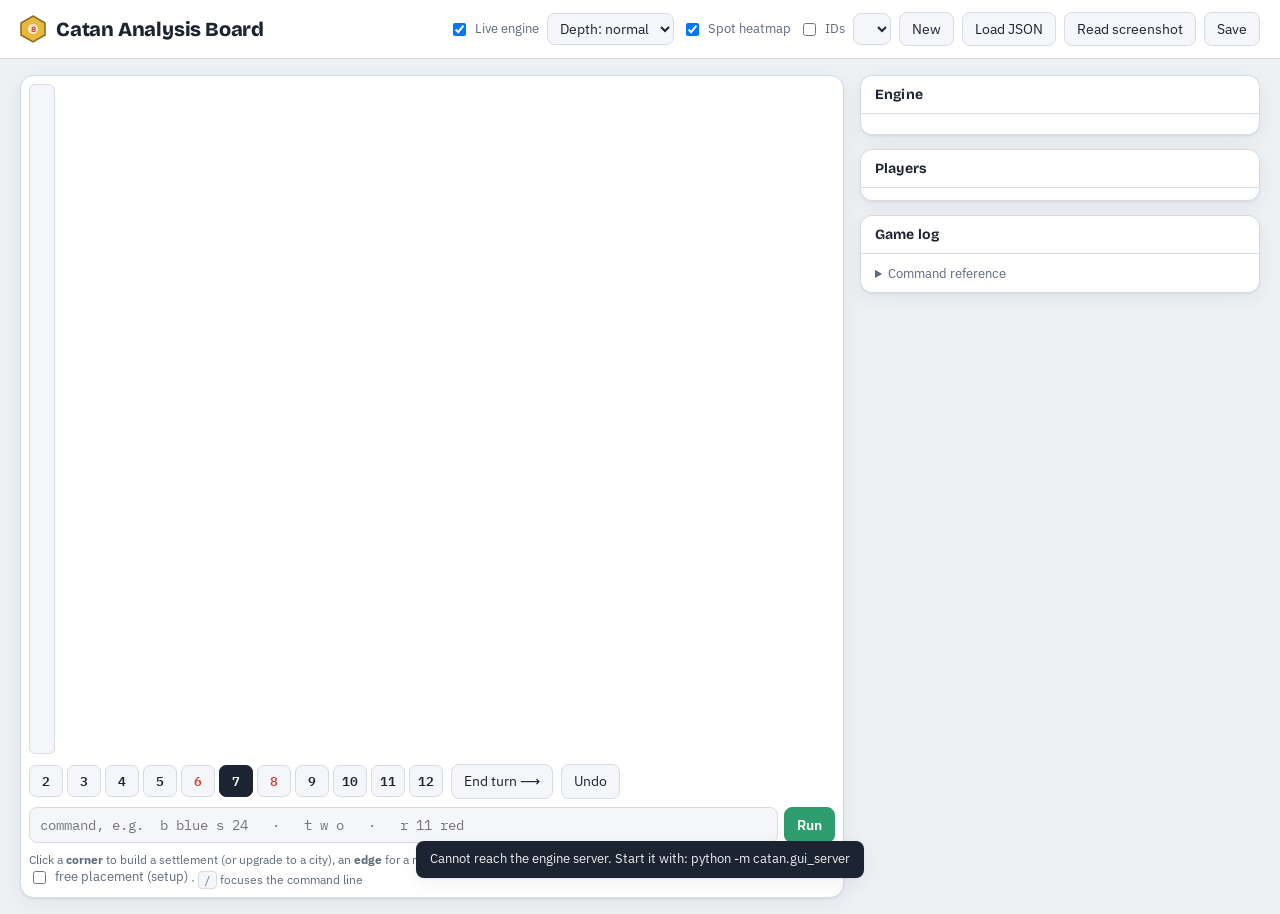
==== catan_ai/catan/gui/index.html @ 46c93f88 "Add analysis-board GUI: local server + browser board with engine overlays - catan/gui_server.py: std" ====
<!doctype html>
<html lang="en">
<head>
<meta charset="utf-8">
<meta name="viewport" content="width=device-width, initial-scale=1">
<title>Catan Analysis Board</title>
<link rel="preconnect" href="https://fonts.googleapis.com">
<link rel="stylesheet" href="https://fonts.googleapis.com/css2?family=Bricolage+Grotesque:opsz,wght@12..96,600;12..96,800&family=IBM+Plex+Sans:wght@400;500;600&family=IBM+Plex+Mono:wght@400;600&display=swap">
<style>
/* Layout: analysis-board triptych — win bar | board | engine & game panel (stacks on narrow screens) */
:root {
  --bg: #eef1f4; --panel: #ffffff; --panel-2: #f4f6f9; --line: #d6dce4; --fg: #1b2430; --muted: #5d6b7c;
  --accent: #2f9e6e; --accent-2: #d9a520; --accent-3: #6d86a8; --danger: #c8443c;
  --sea: #2a6f9e; --sea-deep: #1d5479; --shadow: 0 1px 2px rgba(20,30,45,.08), 0 6px 20px rgba(20,30,45,.06);
  --display: "Bricolage Grotesque", "Avenir Next", system-ui, sans-serif;
  --body: "IBM Plex Sans", -apple-system, "Segoe UI", system-ui, sans-serif;
  --mono: "IBM Plex Mono", ui-monospace, "SF Mono", Menlo, monospace;
  color-scheme: light;
}
@media (prefers-color-scheme: dark) {
  :root {
    --bg: #14181e; --panel: #1c2129; --panel-2: #222832; --line: #2f3742; --fg: #e5e9ef; --muted: #93a0b0;
    --accent: #4cc38a; --accent-2: #e8b93c; --accent-3: #8aa2c4; --danger: #e5635a;
    --sea: #1f5a82; --sea-deep: #173f5d; --shadow: 0 1px 2px rgba(0,0,0,.3), 0 8px 24px rgba(0,0,0,.25);
    color-scheme: dark;
  }
}
* { box-sizing: border-box; }
html, body { height: 100%; }
body { margin: 0; background: var(--bg); color: var(--fg); font: 14px/1.45 var(--body); }
button, input, select { font: inherit; color: inherit; }
button { cursor: pointer; }
:focus-visible { outline: 2px solid var(--accent); outline-offset: 2px; }

header { display: flex; flex-wrap: wrap; align-items: center; gap: 12px 18px; padding: 12px 20px;
  border-bottom: 1px solid var(--line); background: var(--panel); }
.brand { font: 800 20px/1 var(--display); letter-spacing: -.01em; display: flex; align-items: center; gap: 10px; }
.brand svg { flex: none; }
.status { display: flex; gap: 8px; flex-wrap: wrap; align-items: center; }
.chip { display: inline-flex; align-items: center; gap: 6px; padding: 4px 10px; border-radius: 999px;
  background: var(--panel-2); border: 1px solid var(--line); font-size: 12.5px; white-space: nowrap; }
.chip b { font-weight: 600; }
.chip.phase-robber, .chip.phase-discard { border-color: var(--danger); color: var(--danger); }
.dot { width: 10px; height: 10px; border-radius: 50%; display: inline-block; border: 1px solid rgba(0,0,0,.35); flex: none; }
.spacer { flex: 1; }
.tools { display: flex; gap: 8px; flex-wrap: wrap; align-items: center; }
.btn { border: 1px solid var(--line); background: var(--panel-2); padding: 6px 12px; border-radius: 8px; }
.btn:hover { border-color: var(--accent-3); }
.btn.primary { background: var(--accent); border-color: var(--accent); color: #fff; font-weight: 600; }
.btn:disabled { opacity: .45; cursor: default; }
label.toggle { display: inline-flex; align-items: center; gap: 6px; font-size: 13px; color: var(--muted); cursor: pointer; }
select { background: var(--panel-2); border: 1px solid var(--line); border-radius: 8px; padding: 5px 8px; }

main { display: grid; grid-template-columns: minmax(0, 1fr) minmax(320px, 400px); gap: 16px; align-items: start;
  padding-block: 16px; padding-inline: 20px; max-width: 1500px; margin: 0 auto; }
@media (max-width: 1000px) { main { grid-template-columns: minmax(0, 1fr); } }
.boardrow { display: flex; gap: 10px; align-items: stretch; }
.boardrow svg { flex: 1; min-width: 0; }

/* win bar */
.evalbar { position: relative; flex: 0 0 26px; border-radius: 6px; overflow: hidden; background: var(--panel-2);
  border: 1px solid var(--line); display: flex; flex-direction: column-reverse; }
.evalbar .seg { transition: flex-basis .5s ease; display: flex; align-items: flex-end; justify-content: center; }
.evalbar .lbl { position: absolute; left: 0; right: 0; bottom: 6px; text-align: center; font: 600 11px var(--mono);
  color: #fff; text-shadow: 0 1px 2px rgba(0,0,0,.7); }

/* board */
.boardwrap { position: relative; background: var(--panel); border: 1px solid var(--line); border-radius: 14px;
  box-shadow: var(--shadow); padding: 8px; min-width: 0; }
.boardwrap.drop { outline: 3px dashed var(--accent); }
svg#board { width: 100%; height: auto; display: block; max-height: calc(100vh - 230px); user-select: none; }
.hit-node { fill: transparent; cursor: pointer; }
.hit-node:hover { fill: rgba(255,255,255,.35); stroke: #fff; stroke-width: 2; }
.hit-edge { stroke: transparent; stroke-width: 16; stroke-linecap: round; cursor: pointer; }
.hit-edge:hover { stroke: rgba(255,255,255,.35); }
.hit-hex { fill: transparent; cursor: pointer; }
.hit-hex:hover { fill: rgba(255,255,255,.10); }
.ids text { font: 600 10px var(--mono); pointer-events: none; }
@keyframes pulse { 0%,100% { opacity: .95 } 50% { opacity: .45 } }
.best-pulse { animation: pulse 1.6s ease-in-out infinite; }
@media (prefers-reduced-motion: reduce) { .best-pulse { animation: none; } .evalbar .seg { transition: none; } }

.actionbar { display: flex; flex-wrap: wrap; gap: 8px; align-items: center; margin-top: 10px; }
.dice { display: flex; gap: 4px; flex-wrap: wrap; }
.dice button { width: 34px; height: 32px; border-radius: 7px; border: 1px solid var(--line); background: var(--panel-2);
  font: 600 13px var(--mono); }
.dice button.hot { color: var(--danger); }
.dice button.seven { background: var(--fg); color: var(--bg); border-color: var(--fg); }
.cmd { flex: 1 1 260px; display: flex; gap: 6px; min-width: 0; }
.cmd input { flex: 1; min-width: 0; padding: 7px 10px; border-radius: 8px; border: 1px solid var(--line);
  background: var(--panel-2); font-family: var(--mono); }
.hint { font-size: 12px; color: var(--muted); margin-top: 8px; }
.hint kbd { font: 11px var(--mono); padding: 1px 5px; border: 1px solid var(--line); border-radius: 4px; background: var(--panel-2); }

.popover { position: absolute; z-index: 10; background: var(--panel); border: 1px solid var(--line); border-radius: 10px;
  box-shadow: var(--shadow); padding: 8px; display: flex; flex-direction: column; gap: 4px; min-width: 170px; }
.popover h4 { margin: 2px 4px 4px; font: 600 12px var(--body); color: var(--muted); text-transform: uppercase; letter-spacing: .06em; }
.popover button { text-align: left; border: 0; background: transparent; padding: 6px 8px; border-radius: 6px; display: flex; gap: 8px; align-items: center; }
.popover button:hover { background: var(--panel-2); }

/* side panel */
.side { display: flex; flex-direction: column; gap: 14px; min-width: 0; }
.card { background: var(--panel); border: 1px solid var(--line); border-radius: 12px; box-shadow: var(--shadow); min-width: 0; }
.card > .hd { display: flex; align-items: center; gap: 8px; padding: 10px 14px; border-bottom: 1px solid var(--line); }
.card > .hd h2 { margin: 0; font: 700 14px var(--display); letter-spacing: .01em; }
.card > .hd .meta { margin-left: auto; font: 12px var(--mono); color: var(--muted); }
.card > .bd { padding: 10px 14px; }

.verdict { display: grid; grid-template-columns: auto 1fr; gap: 2px 12px; align-items: baseline; }
.verdict .big { font: 800 30px/1 var(--display); font-variant-numeric: tabular-nums; }
.verdict .who { font-size: 12px; color: var(--muted); }
.verdict .best { grid-column: 1 / -1; margin-top: 8px; font-weight: 600; }
.lines { list-style: none; margin: 10px 0 0; padding: 0; display: flex; flex-direction: column; gap: 6px; }
.lines li { display: grid; grid-template-columns: 26px 56px minmax(0, 1fr) auto; gap: 8px; align-items: center;
  padding: 7px 8px; border-radius: 8px; background: var(--panel-2); border: 1px solid transparent; }
.lines li:hover { border-color: var(--line); }
.rank { width: 22px; height: 22px; border-radius: 50%; display: grid; place-items: center; font: 700 12px var(--mono); color: #10202a; }
.win { font: 600 13px var(--mono); font-variant-numeric: tabular-nums; }
.mv { min-width: 0; }
.mv .t { font-weight: 600; overflow-wrap: anywhere; }
.mv .d { font-size: 12px; color: var(--muted); overflow-wrap: anywhere; }
.play { border: 1px solid var(--line); background: var(--panel); border-radius: 6px; padding: 4px 8px; font-size: 12px; }
.play:hover { border-color: var(--accent); color: var(--accent); }
.analyzing { display: inline-flex; gap: 6px; align-items: center; color: var(--muted); font-size: 12px; }
.spinner { width: 12px; height: 12px; border: 2px solid var(--line); border-top-color: var(--accent); border-radius: 50%; animation: spin .8s linear infinite; }
@keyframes spin { to { transform: rotate(360deg) } }
.notes { font-size: 12px; color: var(--muted); margin-top: 8px; }

table.players { width: 100%; border-collapse: collapse; font-variant-numeric: tabular-nums; }
.players td, .players th { padding: 7px 4px; border-bottom: 1px solid var(--line); text-align: left; vertical-align: middle; }
.players th { font: 600 11px var(--body); color: var(--muted); text-transform: uppercase; letter-spacing: .06em; }
.players tr:last-child td { border-bottom: 0; }
.players tr.turn td { background: color-mix(in srgb, var(--accent) 9%, transparent); }
.players tr { cursor: pointer; }
.players tr.actor td:first-child { box-shadow: inset 3px 0 0 var(--accent); }
.pname { display: flex; gap: 6px; align-items: center; font-weight: 600; text-transform: capitalize; }
.vp { font: 700 16px var(--display); }
.hand { display: flex; gap: 3px; flex-wrap: wrap; }
.res { min-width: 26px; padding: 1px 4px; border-radius: 4px; font: 600 11px var(--mono); text-align: center; color: #12202a; }
.res.zero { opacity: .28; }
.tag { font: 600 10px var(--mono); padding: 1px 5px; border-radius: 4px; border: 1px solid var(--line); color: var(--muted); }
.tag.on { color: var(--accent); border-color: var(--accent); }
.sub { font-size: 11.5px; color: var(--muted); }

.feed { list-style: none; margin: 0; padding: 0; max-height: 260px; overflow: auto; font-size: 12.5px; }
.feed li { padding: 5px 0; border-bottom: 1px dashed var(--line); display: grid; grid-template-columns: 34px minmax(0, 1fr); gap: 6px; }
.feed li .n { font: 11px var(--mono); color: var(--muted); padding-top: 1px; }
.feed li code { font: 600 12px var(--mono); }
.feed li .m { color: var(--muted); overflow-wrap: anywhere; white-space: pre-wrap; }
.feed li.err code, .feed li.err .m { color: var(--danger); }

.toast { position: fixed; left: 50%; bottom: 22px; transform: translateX(-50%); background: var(--fg); color: var(--bg);
  padding: 9px 14px; border-radius: 8px; font-size: 13px; box-shadow: var(--shadow); max-width: min(90vw, 560px); z-index: 50; }
.banner { margin-bottom: 8px; padding: 8px 12px; border-radius: 8px; background: color-mix(in srgb, var(--danger) 12%, transparent);
  color: var(--danger); font-weight: 600; font-size: 13px; }
details.help summary { cursor: pointer; color: var(--muted); font-size: 12.5px; }
details.help table { font-size: 12px; border-collapse: collapse; margin-top: 6px; }
details.help td { padding: 3px 8px 3px 0; vertical-align: top; }
details.help code { font: 12px var(--mono); }
</style>
</head>
<body>
<header>
  <div class="brand">
    <svg width="26" height="28" viewBox="0 0 26 28" aria-hidden="true"><polygon points="13,1 25,8 25,20 13,27 1,20 1,8" fill="#e7b93e" stroke="#8a6a1c" stroke-width="1.5"/><circle cx="13" cy="14" r="5" fill="#f6ead0"/><text x="13" y="17" text-anchor="middle" font-size="8" font-weight="700" fill="#c8443c">8</text></svg>
    Catan Analysis Board
  </div>
  <div class="status" id="status"></div>
  <div class="spacer"></div>
  <div class="tools">
    <label class="toggle" for="opt-live"><input type="checkbox" id="opt-live" checked> Live engine</label>
    <select id="opt-depth" title="Monte Carlo rollouts per candidate move">
      <option value="0">Depth: instant</option>
      <option value="40">Depth: fast</option>
      <option value="80" selected>Depth: normal</option>
      <option value="200">Depth: deep</option>
    </select>
    <label class="toggle" for="opt-heat"><input type="checkbox" id="opt-heat" checked> Spot heatmap</label>
    <label class="toggle" for="opt-ids"><input type="checkbox" id="opt-ids"> IDs</label>
    <select id="opt-me" title="Your colour: your own hand is tracked exactly"></select>
    <button class="btn" id="btn-new">New</button>
    <button class="btn" id="btn-load">Load JSON</button>
    <button class="btn" id="btn-shot">Read screenshot</button>
    <button class="btn" id="btn-save">Save</button>
    <input type="file" id="file-json" accept=".json,application/json" hidden>
    <input type="file" id="file-img" accept="image/png,image/jpeg" hidden>
  </div>
</header>

<main>
  <section class="boardwrap" id="boardwrap">
    <div id="banner"></div>
    <div class="boardrow">
      <div class="evalbar" id="evalbar" title="Win probability (Monte Carlo)"></div>
      <svg id="board" viewBox="-560 -520 1120 1040" role="img" aria-label="Catan board"></svg>
    </div>
    <div class="actionbar">
      <div class="dice" id="dice"></div>
      <button class="btn" id="btn-next">End turn ⟶</button>
      <button class="btn" id="btn-undo">Undo</button>
      <form class="cmd" id="cmdform" autocomplete="off">
        <input id="cmd" placeholder="command, e.g.  b blue s 24   ·   t w o   ·   r 11 red" spellcheck="false">
        <button class="btn primary" type="submit">Run</button>
      </form>
    </div>
    <div class="hint">Click a <b>corner</b> to build a settlement (or upgrade to a city), an <b>edge</b> for a road, a <b>tile</b> to move the robber. Builds go to the highlighted player in the table. <label class="toggle" for="opt-free"><input type="checkbox" id="opt-free"> free placement (setup)</label> · <kbd>/</kbd> focuses the command line</div>
    <div id="popover-host"></div>
  </section>

  <aside class="side">
    <section class="card" id="engine">
      <div class="hd"><h2>Engine</h2><span class="meta" id="engine-meta"></span></div>
      <div class="bd" id="engine-bd"></div>
    </section>
    <section class="card">
      <div class="hd"><h2>Players</h2><span class="meta" id="bank"></span></div>
      <div class="bd" style="padding-top:2px"><table class="players" id="players"></table></div>
    </section>
    <section class="card">
      <div class="hd"><h2>Game log</h2></div>
      <div class="bd">
        <ul class="feed" id="feed"></ul>
        <details class="help">
          <summary>Command reference</summary>
          <table>
            <tr><td><code>d 8</code></td><td>dice roll</td></tr>
            <tr><td><code>b red s 24</code></td><td>settlement · <code>c</code> city · <code>r 26-32</code> road · <code>dev</code></td></tr>
            <tr><td><code>r 11 blue [o]</code></td><td>robber + steal (card if you saw it)</td></tr>
            <tr><td><code>x blue 2w b</code></td><td>discard on a 7 (or <code>x blue 4</code>)</td></tr>
            <tr><td><code>t w o</code> / <code>t 4w o</code></td><td>bank / port trade</td></tr>
            <tr><td><code>tp red blue 2w o</code></td><td>player trade</td></tr>
            <tr><td><code>p red knight</code></td><td>dev card: knight · mono w · yop o o · rb e1 e2 · vp</td></tr>
            <tr><td><code>g red o</code> / <code>l red o</code></td><td>manual correction</td></tr>
            <tr><td><code>n</code> · <code>u</code></td><td>end turn · undo</td></tr>
          </table>
        </details>
      </div>
    </section>
  </aside>
</main>
<div id="toast-host"></div>

<script>
"use strict";
const TERRAIN = { forest: "#2f7d45", hills: "#c4643a", pasture: "#94c25b", fields: "#e8b93e", mountains: "#8a96a2", desert: "#dcc69a" };
const TERRAIN_DARK = { forest: "#24603a", hills: "#9c4c2b", pasture: "#739a45", fields: "#bf9325", mountains: "#6c7782", desert: "#b8a274" };
const RES_COLOR = { wood: "#3f9a58", brick: "#d27548", sheep: "#a9d46e", wheat: "#f0c84f", ore: "#a3afba", "3:1": "#f4f1ea" };
const RES_SHORT = { wood: "wo", brick: "br", sheep: "sh", wheat: "wh", ore: "or" };
const PLAYER = { red: "#d63a3a", blue: "#2f6fdc", orange: "#f08a1c", white: "#f4f4f0" };
const RANK = ["#4cc38a", "#e8b93c", "#8aa2c4", "#b58ad6", "#9aa5b1"];
const PIPS = {2:1,3:2,4:3,5:4,6:5,8:5,9:4,10:3,11:2,12:1};
const U = 100; // svg units per hex radius

let S = null;          // game state from the server
let A = null;          // latest analysis
let stale = true;      // analysis is for an older state
let actor = null;      // player who receives click-builds
let actorPinned = false;
let seq = 0, analyzing = false;
const opt = { live: true, heat: true, ids: false, free: false, depth: 80 };

const $ = (id) => document.getElementById(id);
const esc = (s) => String(s).replace(/[&<>"]/g, (c) => ({ "&": "&amp;", "<": "&lt;", ">": "&gt;", '"': "&quot;" }[c]));
const pct = (x) => (x == null ? "—" : (x * 100).toFixed(1) + "%");

async function api(path, body, raw) {
  const init = body === undefined ? {} : {
    method: "POST",
    headers: { "Content-Type": raw ? "application/octet-stream" : "application/json" },
    body: raw ? body : JSON.stringify(body),
  };
  const r = await fetch(path, init);
  return r.json();
}

function toast(msg, ms = 3200) {
  const host = $("toast-host");
  host.innerHTML = `<div class="toast" role="status">${esc(msg)}</div>`;
  clearTimeout(toast.t);
  toast.t = setTimeout(() => (host.innerHTML = ""), ms);
}

function setState(state) {
  const turnChanged = !S || S.current !== state.current || S.turn !== state.turn;
  S = state;
  if (turnChanged) actorPinned = false;
  if (!actorPinned) actor = S.current;
  stale = true;
  renderAll();
  if (opt.live) analyze();
}

async function send(line) {
  closePopover();
  const res = await api("/api/command", { line });
  if (!res.ok) { toast(res.error); if (res.state) { S = res.state; renderAll(); } return; }
  if (res.message) toast(res.message.split("\n")[0]);
  setState(res.state);
}

async function applyEvents(events, label) {
  const res = await api("/api/apply", { events, label });
  if (!res.ok) { toast(res.error); return; }
  toast(res.message || label);
  setState(res.state);
}

async function analyze() {
  const id = ++seq;
  analyzing = true; renderEngine();
  const res = await api("/api/analyze", { player: actor, rollouts: opt.depth, top_k: 5 });
  if (id !== seq) return;
  analyzing = false;
  if (!res.ok) { toast(res.error); renderEngine(); return; }
  A = res.analysis; stale = false;
  renderAll();
}

// ---------------------------------------------------------------- geometry
const nxy = (n) => S.topology.nodes[n].xy.map((v) => v * U);
const hxy = (h) => S.topology.hexes[h].xy.map((v) => v * U);
function exy(e) { const [a, b] = S.topology.edges[e].nodes; const p = nxy(a), q = nxy(b); return [(p[0] + q[0]) / 2, (p[1] + q[1]) / 2]; }
const pts = (arr) => arr.map((p) => p.map((v) => v.toFixed(1)).join(",")).join(" ");
const nodeOwner = (n) => { for (const p of S.players) { if (p.settlements.includes(n)) return [p.color, "s"]; if (p.cities.includes(n)) return [p.color, "c"]; } return null; };

function house(x, y, s, fill) {
  const k = s;
  return `<path d="M${x - k} ${y + k * .8} V${y - k * .15} L${x} ${y - k} L${x + k} ${y - k * .15} V${y + k * .8} Z" fill="${fill}" stroke="#151a20" stroke-width="3" stroke-linejoin="round"/>`;
}
function city(x, y, s, fill) {
  const k = s;
  return `<path d="M${x - k * 1.2} ${y + k * .8} V${y - k * .3} L${x - k * .55} ${y - k * .95} L${x + k * .1} ${y - k * .3} V${y - k * .1} H${x + k * 1.2} V${y + k * .8} Z" fill="${fill}" stroke="#151a20" stroke-width="3" stroke-linejoin="round"/>`;
}

// ---------------------------------------------------------------- board
function renderBoard() {
  const T = S.topology, out = [];
  const darkUI = matchMedia("(prefers-color-scheme: dark)").matches;
  // sea
  const seaR = 5.15 * U;
  const seaPts = [0, 1, 2, 3, 4, 5].map((i) => { const a = Math.PI / 3 * i; return [seaR * Math.cos(a), seaR * Math.sin(a) * 0.96]; });
  out.push(`<polygon points="${pts(seaPts)}" fill="var(--sea)" stroke="var(--sea-deep)" stroke-width="14" stroke-linejoin="round"/>`);
  // ports
  for (const p of S.ports) {
    const [a, b] = p.nodes, A1 = nxy(a), B1 = nxy(b), m = exy(p.edge);
    const len = Math.hypot(m[0], m[1]); const px = m[0] + (0.78 * U * m[0]) / len, py = m[1] + (0.78 * U * m[1]) / len;
    out.push(`<line x1="${A1[0]}" y1="${A1[1]}" x2="${px}" y2="${py}" stroke="#c9a978" stroke-width="7" stroke-linecap="round"/>`,
             `<line x1="${B1[0]}" y1="${B1[1]}" x2="${px}" y2="${py}" stroke="#c9a978" stroke-width="7" stroke-linecap="round"/>`,
             `<circle cx="${px}" cy="${py}" r="${0.3 * U}" fill="${RES_COLOR[p.type]}" stroke="#151a20" stroke-width="3"/>`,
             `<text x="${px}" y="${py + 2}" text-anchor="middle" font-family="IBM Plex Mono, monospace" font-weight="700" font-size="17" fill="#12202a">${p.type === "3:1" ? "3:1" : "2:1"}</text>`,
             p.type === "3:1" ? "" : `<text x="${px}" y="${py + 19}" text-anchor="middle" font-family="IBM Plex Sans, sans-serif" font-weight="600" font-size="11" fill="#12202a">${p.type}</text>`);
  }
  // tiles
  for (const t of S.tiles) {
    const poly = T.hex_nodes[t.id].map(nxy);
    const inner = poly.map(([x, y]) => { const [cx, cy] = hxy(t.id); return [cx + (x - cx) * 0.9, cy + (y - cy) * 0.9]; });
    out.push(`<polygon points="${pts(poly)}" fill="${TERRAIN_DARK[t.terrain]}" stroke="#f3ead6" stroke-width="5" stroke-linejoin="round"/>`,
             `<polygon points="${pts(inner)}" fill="${TERRAIN[t.terrain]}"/>`);
    out.push(terrainGlyph(t, hxy(t.id)));
  }
  // heatmap of open spots (for the analysed player)
  if (opt.heat && A && !stale && A.heatmap.length) {
    const vals = A.heatmap.map((h) => h.value), hi = Math.max(...vals), lo = Math.min(...vals);
    for (const h of A.heatmap.slice(0, 14)) {
      const [x, y] = nxy(h.node), k = (h.value - lo) / ((hi - lo) || 1);
      out.push(`<circle cx="${x}" cy="${y}" r="${9 + k * 9}" fill="var(--accent)" fill-opacity="${0.18 + k * 0.55}" stroke="var(--accent)" stroke-opacity=".9" stroke-width="2"><title>node ${h.node}: ${h.value} (${h.pips} pips)</title></circle>`);
    }
  }
  // tokens
  for (const t of S.tiles) {
    if (!t.number) continue;
    const [x, y] = hxy(t.id), red = t.number === 6 || t.number === 8;
    out.push(`<circle cx="${x}" cy="${y}" r="${0.31 * U}" fill="#f6ead0" stroke="#7a6a4a" stroke-width="2"/>`,
             `<text x="${x}" y="${y + 7}" text-anchor="middle" font-family="Bricolage Grotesque, sans-serif" font-weight="800" font-size="${red ? 30 : 27}" fill="${red ? "#c8443c" : "#22252b"}">${t.number}</text>`);
    const n = PIPS[t.number];
    for (let i = 0; i < n; i++) out.push(`<circle cx="${x + (i - (n - 1) / 2) * 7}" cy="${y + 19}" r="2.6" fill="${red ? "#c8443c" : "#22252b"}"/>`);
  }
  // analysis overlay: road plan toward best spot
  const ov = [];
  if (A && !stale && A.plans.length) {
    const plan = A.plans[0];
    for (const e of plan.edges) {
      const [a, b] = S.topology.edges[e].nodes, p = nxy(a), q = nxy(b);
      ov.push(`<line x1="${p[0]}" y1="${p[1]}" x2="${q[0]}" y2="${q[1]}" stroke="${PLAYER[A.player]}" stroke-width="9" stroke-dasharray="3 14" stroke-linecap="round" opacity=".95"/>`);
    }
    const [tx, ty] = nxy(plan.target);
    ov.push(`<g opacity=".55">${house(tx, ty, 15, PLAYER[A.player])}</g>`);
  }
  // roads
  for (const p of S.players) for (const e of p.roads) {
    const [a, b] = S.topology.edges[e].nodes, P = nxy(a), Q = nxy(b);
    const t0 = 0.17, t1 = 0.83, x1 = P[0] + (Q[0] - P[0]) * t0, y1 = P[1] + (Q[1] - P[1]) * t0, x2 = P[0] + (Q[0] - P[0]) * t1, y2 = P[1] + (Q[1] - P[1]) * t1;
    out.push(`<line x1="${x1}" y1="${y1}" x2="${x2}" y2="${y2}" stroke="#151a20" stroke-width="15" stroke-linecap="round"/>`,
             `<line x1="${x1}" y1="${y1}" x2="${x2}" y2="${y2}" stroke="${PLAYER[p.color]}" stroke-width="9" stroke-linecap="round"/>`);
  }
  out.push(...ov);
  // buildings
  for (const p of S.players) {
    for (const n of p.settlements) { const [x, y] = nxy(n); out.push(house(x, y, 17, PLAYER[p.color])); }
    for (const n of p.cities) { const [x, y] = nxy(n); out.push(city(x, y, 18, PLAYER[p.color])); }
  }
  // robber
  { const [x, y] = hxy(S.robber), yy = S.tiles[S.robber].number ? y - 0.52 * U : y - 0.1 * U;
    out.push(`<g><ellipse cx="${x}" cy="${yy + 18}" rx="15" ry="5" fill="rgba(0,0,0,.35)"/><path d="M${x - 12} ${yy + 17} Q${x - 13} ${yy - 2} ${x - 6} ${yy - 8} A9 9 0 1 1 ${x + 6} ${yy - 8} Q${x + 13} ${yy - 2} ${x + 12} ${yy + 17} Z" fill="#2b2f36" stroke="#0e1014" stroke-width="2"/></g>`); }
  // engine rank badges for the top moves
  if (A && !stale) A.moves.slice(0, 3).forEach((m, i) => {
    const tgt = moveTarget(m); if (!tgt) return;
    const [x, y] = tgt.xy, r = 15;
    if (tgt.kind === "edge") {
      const [a, b] = S.topology.edges[tgt.id].nodes, P = nxy(a), Q = nxy(b);
      out.push(`<line class="${i === 0 ? "best-pulse" : ""}" x1="${P[0]}" y1="${P[1]}" x2="${Q[0]}" y2="${Q[1]}" stroke="${RANK[i]}" stroke-width="10" stroke-linecap="round" opacity=".85"/>`);
    } else if (tgt.kind === "hex") {
      const poly = T.hex_nodes[tgt.id].map(nxy);
      out.push(`<polygon class="${i === 0 ? "best-pulse" : ""}" points="${pts(poly)}" fill="none" stroke="${RANK[i]}" stroke-width="8" stroke-linejoin="round"/>`);
    } else {
      out.push(`<circle class="${i === 0 ? "best-pulse" : ""}" cx="${x}" cy="${y}" r="27" fill="none" stroke="${RANK[i]}" stroke-width="7"/>`);
    }
    const bx = x + (tgt.kind === "hex" ? 0 : 24), by = y + (tgt.kind === "hex" ? 0.55 * U : -24);
    out.push(`<circle cx="${bx}" cy="${by}" r="${r}" fill="${RANK[i]}" stroke="#10202a" stroke-width="2"/><text x="${bx}" y="${by + 5}" text-anchor="middle" font-family="IBM Plex Mono, monospace" font-weight="700" font-size="15" fill="#10202a">${i + 1}</text>`);
  });
  // hit targets
  for (const t of S.tiles) out.push(`<polygon class="hit-hex" data-hex="${t.id}" points="${pts(T.hex_nodes[t.id].map(nxy))}"><title>hex ${t.id} · ${t.terrain}${t.number ? " " + t.number : ""}</title></polygon>`);
  for (const e of T.edges) { const [a, b] = e.nodes, P = nxy(a), Q = nxy(b);
    out.push(`<line class="hit-edge" data-edge="${e.id}" x1="${P[0]}" y1="${P[1]}" x2="${Q[0]}" y2="${Q[1]}"><title>edge ${e.id} (${a}-${b})</title></line>`); }
  for (const n of T.nodes) { const [x, y] = nxy(n.id);
    out.push(`<circle class="hit-node" data-node="${n.id}" cx="${x}" cy="${y}" r="15"><title>node ${n.id}</title></circle>`); }
  if (opt.ids) {
    out.push(`<g class="ids">`);
    for (const t of S.tiles) { const [x, y] = hxy(t.id); out.push(`<text x="${x}" y="${y - 0.58 * U}" text-anchor="middle" fill="#fff" stroke="#000" stroke-width="3" paint-order="stroke">H${t.id}</text>`); }
    for (const n of T.nodes) { const [x, y] = nxy(n.id); out.push(`<text x="${x + 9}" y="${y - 8}" fill="#fff" stroke="#000" stroke-width="3" paint-order="stroke">${n.id}</text>`); }
    for (const e of T.edges) { const [x, y] = exy(e.id); out.push(`<text x="${x}" y="${y + 3}" text-anchor="middle" fill="#ffe08a" stroke="#000" stroke-width="3" paint-order="stroke" font-size="9">${e.id}</text>`); }
    out.push(`</g>`);
  }
  $("board").innerHTML = out.join("");
}

function terrainGlyph(t, [cx, cy]) {
  // small, quiet motif per terrain so tiles read without colour alone
  const y = cy + 0.52 * U, c = "rgba(255,255,255,.55)";
  switch (t.terrain) {
    case "forest": return `<path d="M${cx - 16} ${y + 8} L${cx - 9} ${y - 8} L${cx - 2} ${y + 8} Z M${cx + 2} ${y + 8} L${cx + 9} ${y - 10} L${cx + 16} ${y + 8} Z" fill="${c}"/>`;
    case "hills": return `<path d="M${cx - 16} ${y + 6} h12 v-7 h-12 Z M${cx - 4} ${y + 6} h12 v-7 h-12 Z M${cx - 10} ${y - 1} h12 v-7 h-12 Z" fill="${c}"/>`;
    case "pasture": return `<ellipse cx="${cx}" cy="${y}" rx="12" ry="8" fill="${c}"/><circle cx="${cx + 13}" cy="${y - 3}" r="4" fill="${c}"/>`;
    case "fields": return `<path d="M${cx - 8} ${y + 9} V${y - 9} M${cx} ${y + 9} V${y - 11} M${cx + 8} ${y + 9} V${y - 9}" stroke="${c}" stroke-width="3.5" stroke-linecap="round"/>`;
    case "mountains": return `<path d="M${cx - 18} ${y + 8} L${cx - 5} ${y - 10} L${cx + 3} ${y} L${cx + 9} ${y - 6} L${cx + 18} ${y + 8} Z" fill="${c}"/>`;
    default: return `<text x="${cx}" y="${cy + 0.55 * U}" text-anchor="middle" font-family="IBM Plex Sans, sans-serif" font-size="15" font-weight="600" fill="rgba(80,60,20,.55)">desert</text>`;
  }
}

function moveTarget(m) {
  for (const ev of m.events || []) {
    if (ev.type === "build" && ev.item === "road") return { kind: "edge", id: Number(ev.target), xy: exy(Number(ev.target)) };
    if (ev.type === "build" && (ev.item === "settlement" || ev.item === "city")) return { kind: "node", id: Number(ev.target), xy: nxy(Number(ev.target)) };
    if (ev.type === "robber") return { kind: "hex", id: ev.hex, xy: hxy(ev.hex) };
  }
  return null;
}

// ---------------------------------------------------------------- board clicks
function onBoardClick(e) {
  const t = e.target;
  const who = actor || S.current, free = opt.free ? " free" : "";
  if (t.dataset.node !== undefined) {
    const n = Number(t.dataset.node), own = nodeOwner(n);
    if (own && own[0] === who && own[1] === "s") return send(`b ${who} c ${n}`);
    if (own) return toast(`node ${n} is taken by ${own[0]}`);
    return send(`b ${who} s ${n}${free}`);
  }
  if (t.dataset.edge !== undefined) return send(`b ${who} r ${t.dataset.edge}${free}`);
  if (t.dataset.hex !== undefined) return robberPopover(Number(t.dataset.hex), e);
}

function robberPopover(h, evt) {
  if (h === S.robber) return toast("The robber is already on that tile");
  const victims = new Set();
  for (const n of S.topology.hex_nodes[h]) { const o = nodeOwner(n); if (o && o[0] !== S.current) victims.add(o[0]); }
  const wrap = $("boardwrap").getBoundingClientRect();
  const x = Math.min(evt.clientX - wrap.left + 8, wrap.width - 190), y = evt.clientY - wrap.top + 8;
  const cards = (c) => S.players.find((p) => p.color === c).cards;
  const items = [...victims].map((c) => `<button data-steal="${c}"><span class="dot" style="background:${PLAYER[c]}"></span>steal from ${c} <span class="sub">(${cards(c)} cards)</span></button>`);
  items.push(`<button data-steal="">move without stealing</button>`);
  $("popover-host").innerHTML = `<div class="popover" style="left:${x}px;top:${y}px"><h4>Robber → hex ${h}</h4>${items.join("")}</div>`;
  $("popover-host").querySelectorAll("button").forEach((b) => b.addEventListener("click", () => send(`r ${h} ${b.dataset.steal}`.trim())));
}
function closePopover() { $("popover-host").innerHTML = ""; }

// ---------------------------------------------------------------- panels
function renderStatus() {
  const cur = S.current;
  const phase = { main: S.last_roll ? "build / trade" : "to roll", discard: "discard", robber: "move robber" }[S.phase] || S.phase;
  $("status").innerHTML = `
    <span class="chip">Turn <b>${S.turn}</b></span>
    <span class="chip"><span class="dot" style="background:${PLAYER[cur]}"></span><b style="text-transform:capitalize">${cur}</b>&nbsp;${esc(phase)}</span>
    ${S.phase !== "main" ? `<span class="chip phase-${S.phase}">${S.phase === "discard" ? "7 rolled — discards pending" : "7 / knight — robber"}</span>` : ""}
    <span class="chip">Last roll <b>${S.last_roll ?? "—"}</b></span>`;
  const banner = S.phase === "discard"
    ? `Discards pending: ${Object.entries(S.pending_discards).map(([c, n]) => `${c} ${n}`).join(", ")}. Use the engine's suggestion or type <code>x &lt;player&gt; &lt;cards&gt;</code>.`
    : S.phase === "robber" ? `Move the robber: click a tile, then pick who to steal from.` : "";
  $("banner").innerHTML = banner ? `<div class="banner">${banner}</div>` : "";
  $("btn-undo").disabled = !S.can_undo;
  const me = $("opt-me");
  me.innerHTML = `<option value="">Me: not set</option>` + S.order.map((c) => `<option value="${c}" ${S.perspective === c ? "selected" : ""}>Me: ${c}</option>`).join("");
}

function renderDice() {
  $("dice").innerHTML = [2, 3, 4, 5, 6, 7, 8, 9, 10, 11, 12].map((n) =>
    `<button data-roll="${n}" class="${n === 7 ? "seven" : n === 6 || n === 8 ? "hot" : ""}" title="roll ${n}">${n}</button>`).join("");
}

function renderPlayers() {
  const rows = S.players.map((p) => {
    const hand = S.resources.map((r, i) => {
      const v = p.hand[i], txt = p.exact ? String(Math.round(v)) : v.toFixed(1);
      return `<span class="res ${v < 0.05 ? "zero" : ""}" style="background:${RES_COLOR[r]}" title="${r}">${txt}</span>`;
    }).join("");
    const tags = [p.longest_road ? `<span class="tag on">LR</span>` : "", p.largest_army ? `<span class="tag on">LA</span>` : "",
      ...p.ports.map((t) => `<span class="tag">${t === "3:1" ? "3:1" : "2:1 " + RES_SHORT[t]}</span>`)].join(" ");
    const score = A && !stale ? A.scores[p.color] : null;
    return `<tr class="${p.color === S.current ? "turn" : ""} ${p.color === actor ? "actor" : ""}" data-actor="${p.color}" title="click to make ${p.color} the acting player">
      <td><div class="pname"><span class="dot" style="background:${PLAYER[p.color]}"></span>${p.color}${S.perspective === p.color ? ' <span class="tag">me</span>' : ""}</div>
          <div class="sub">${p.settlements.length}S ${p.cities.length}C ${p.roads.length}R · road ${p.road_length} · K${p.knights} · dev ${p.dev}</div></td>
      <td class="vp">${p.vp}${p.hidden_vp >= 0.1 ? `<span class="sub">+${p.hidden_vp}</span>` : ""}</td>
      <td><div class="hand">${hand}</div><div class="sub">${p.cards} cards${p.exact ? "" : " · estimated"}${score != null ? ` · eval ${score}` : ""}</div><div>${tags}</div></td>
    </tr>`;
  }).join("");
  $("players").innerHTML = `<tr><th>Player</th><th>VP</th><th>Hand</th></tr>${rows}`;
  $("bank").textContent = `bank ${S.resources.map((r, i) => RES_SHORT[r] + S.bank[i]).join(" ")} · dev ${S.dev_deck}`;
}

function renderFeed() {
  $("feed").innerHTML = S.feed.slice().reverse().map((f) =>
    `<li class="${f.ok ? "" : "err"}"><span class="n">T${f.turn}</span><div><code>${esc(f.line)}</code><div class="m">${esc(f.message)}</div></div></li>`).join("")
    || `<li><span class="n"></span><div class="m">Roll the dice with the buttons under the board, or type a command.</div></li>`;
}

function renderEngine() {
  const bd = $("engine-bd");
  $("engine-meta").innerHTML = analyzing ? `<span class="analyzing"><span class="spinner"></span>analyzing…</span>`
    : A ? `${A.rollouts ? `${A.rollouts} rollouts · ±${(100 / Math.sqrt(A.rollouts)).toFixed(0)}%` : "heuristic"} · ${A.seconds}s` : "";
  if (!A) { bd.innerHTML = `<div class="sub">${opt.live ? "Starting engine…" : `<button class="btn primary" id="btn-analyze">Analyze position</button>`}</div>`; bindAnalyze(); return; }
  const best = A.moves[0];
  const lines = A.moves.map((m, i) => `
    <li>
      <span class="rank" style="background:${RANK[i] || RANK[4]}">${i + 1}</span>
      <span class="win">${m.win != null ? pct(m.win) : (m.heuristic >= 0 ? "+" : "") + m.heuristic.toFixed(2)}</span>
      <div class="mv"><div class="t">${esc(m.label)}</div>${m.detail ? `<div class="d">${esc(m.detail)}</div>` : ""}</div>
      <button class="play" data-play="${i}" title="apply this move">▶ play</button>
    </li>`).join("");
  bd.innerHTML = `
    <div style="${stale ? "opacity:.5" : ""}">
      <div class="verdict">
        <div class="big" style="color:${PLAYER[A.player] === "#f4f4f0" ? "var(--fg)" : PLAYER[A.player]}">${pct(A.win)}</div>
        <div class="who">win chance for <b style="text-transform:capitalize">${A.player}</b><br>position score ${A.position_score} · ${A.phase} phase</div>
        ${best ? `<div class="best">Best: ${esc(best.label)}</div>` : ""}
      </div>
      <ol class="lines">${lines}</ol>
      ${A.plans.length ? `<div class="notes">Road plan: ${A.plans.map((p) => `node ${p.target} in ${p.cost} (${p.contested})`).join(" · ")}</div>` : ""}
      <div class="notes">Card values now: ${Object.entries(A.resource_values).map(([r, v]) => `${r} ${v}`).join(" · ")}</div>
      ${A.notes.map((n) => `<div class="notes">${esc(n)}</div>`).join("")}
      ${opt.live ? "" : `<div style="margin-top:10px"><button class="btn" id="btn-analyze">Re-analyze</button></div>`}
    </div>`;
  bd.querySelectorAll("[data-play]").forEach((b) => b.addEventListener("click", () => {
    const m = A.moves[Number(b.dataset.play)];
    applyEvents(m.events, m.label);
  }));
  bindAnalyze();
}
function bindAnalyze() { const b = $("btn-analyze"); if (b) b.addEventListener("click", analyze); }

function renderEval() {
  const bar = $("evalbar");
  if (!A || !S) { bar.innerHTML = ""; return; }
  const me = S.perspective || A.player;
  const order = [me, ...S.order.filter((c) => c !== me)];
  bar.innerHTML = order.map((c) => `<div class="seg" style="flex:0 0 ${(A.table[c] || 0) * 100}%;background:${PLAYER[c]}" title="${c} ${pct(A.table[c])}"></div>`).join("")
    + `<div class="lbl">${Math.round((A.table[me] || 0) * 100)}</div>`;
  bar.style.opacity = stale ? .55 : 1;
}

function renderAll() {
  if (!S) return;
  renderStatus(); renderBoard(); renderPlayers(); renderFeed(); renderEngine(); renderEval();
}

// ---------------------------------------------------------------- wiring
$("board").addEventListener("click", onBoardClick);
document.addEventListener("keydown", (e) => {
  if (e.key === "/" && document.activeElement !== $("cmd")) { e.preventDefault(); $("cmd").focus(); }
  if (e.key === "Escape") closePopover();
});
document.addEventListener("click", (e) => { if (!e.target.closest(".popover") && !e.target.closest("#board")) closePopover(); });
$("dice").addEventListener("click", (e) => { const n = e.target.dataset.roll; if (n) send(`d ${n}`); });
$("btn-next").addEventListener("click", () => send("n"));
$("btn-undo").addEventListener("click", async () => { const r = await api("/api/undo", {}); toast(r.message); setState(r.state); });
$("cmdform").addEventListener("submit", (e) => { e.preventDefault(); const v = $("cmd").value.trim(); if (v) { send(v); $("cmd").value = ""; } });
$("players").addEventListener("click", (e) => {
  const tr = e.target.closest("tr[data-actor]"); if (!tr) return;
  actor = tr.dataset.actor; actorPinned = actor !== S.current; stale = true; renderAll(); if (opt.live) analyze();
});
$("opt-live").addEventListener("change", (e) => { opt.live = e.target.checked; if (opt.live) analyze(); else renderEngine(); });
$("opt-depth").addEventListener("change", (e) => { opt.depth = Number(e.target.value); if (opt.live) analyze(); });
$("opt-heat").addEventListener("change", (e) => { opt.heat = e.target.checked; renderBoard(); });
$("opt-ids").addEventListener("change", (e) => { opt.ids = e.target.checked; renderBoard(); });
$("opt-free").addEventListener("change", (e) => { opt.free = e.target.checked; });
$("opt-me").addEventListener("change", (e) => { if (e.target.value) send(`me ${e.target.value}`); });
$("btn-new").addEventListener("click", async () => { const r = await api("/api/new", {}); setState(r.state); toast("Example board loaded"); });
$("btn-save").addEventListener("click", async () => {
  const data = await api("/api/save");
  const a = document.createElement("a");
  a.href = URL.createObjectURL(new Blob([JSON.stringify(data, null, 2)], { type: "application/json" }));
  a.download = `catan-turn${S.turn}.json`; a.click();
});
$("btn-load").addEventListener("click", () => $("file-json").click());
$("btn-shot").addEventListener("click", () => $("file-img").click());
$("file-json").addEventListener("change", async (e) => {
  const f = e.target.files[0]; if (!f) return;
  try { const r = await api("/api/load", JSON.parse(await f.text())); if (!r.ok) return toast(r.error); setState(r.state); toast("Board loaded"); }
  catch (err) { toast("That file is not valid board JSON: " + err.message); }
  e.target.value = "";
});
async function readShot(file) {
  toast("Reading screenshot…", 10000);
  const r = await api("/api/extract", await file.arrayBuffer(), true);
  if (!r.ok) return toast(r.error.includes("cv2") ? "Screenshot reading needs opencv: pip install -r requirements.txt" : r.error, 6000);
  setState(r.state);
  toast(r.warnings.length ? `Board read with ${r.warnings.length} warning(s) — check tiles: ${r.warnings[0]}` : "Board read from screenshot", 7000);
}
$("file-img").addEventListener("change", (e) => { const f = e.target.files[0]; if (f) readShot(f); e.target.value = ""; });
const bw = $("boardwrap");
bw.addEventListener("dragover", (e) => { e.preventDefault(); bw.classList.add("drop"); });
bw.addEventListener("dragleave", () => bw.classList.remove("drop"));
bw.addEventListener("drop", (e) => {
  e.preventDefault(); bw.classList.remove("drop");
  const f = e.dataTransfer.files[0]; if (!f) return;
  if (f.type.startsWith("image/")) readShot(f);
  else f.text().then((t) => api("/api/load", JSON.parse(t))).then((r) => r.ok ? setState(r.state) : toast(r.error));
});
matchMedia("(prefers-color-scheme: dark)").addEventListener("change", renderAll);

renderDice();
api("/api/state").then(setState).catch(() => toast("Cannot reach the engine server. Start it with: python -m catan.gui_server", 10000));
</script>
</body>
</html>
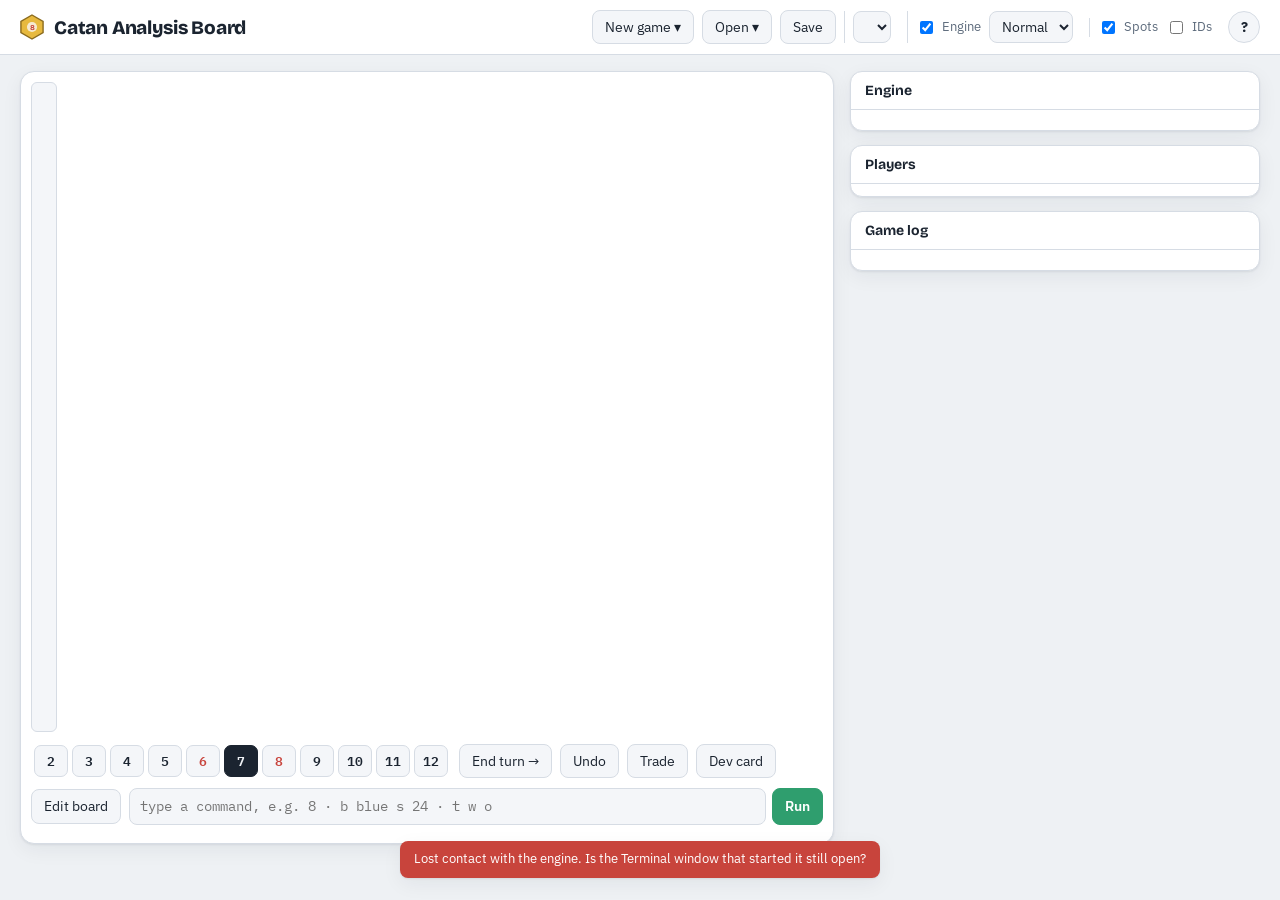
==== commit 536cbcd0: "Polish the analysis board: setup draft, board editor, dialogs, launcher State and engine - Snake-dra" ====
--- a/catan_ai/catan/gui/index.html
+++ b/catan_ai/catan/gui/index.html
@@ -7,10 +7,10 @@
 <link rel="preconnect" href="https://fonts.googleapis.com">
 <link rel="stylesheet" href="https://fonts.googleapis.com/css2?family=Bricolage+Grotesque:opsz,wght@12..96,600;12..96,800&family=IBM+Plex+Sans:wght@400;500;600&family=IBM+Plex+Mono:wght@400;600&display=swap">
 <style>
-/* Layout: analysis-board triptych — win bar | board | engine & game panel (stacks on narrow screens) */
+/* Layout: board (with win bar) | engine, players and log panel; stacks on narrow screens */
 :root {
   --bg: #eef1f4; --panel: #ffffff; --panel-2: #f4f6f9; --line: #d6dce4; --fg: #1b2430; --muted: #5d6b7c;
-  --accent: #2f9e6e; --accent-2: #d9a520; --accent-3: #6d86a8; --danger: #c8443c;
+  --accent: #2f9e6e; --accent-ink: #ffffff; --warn: #b7791f; --danger: #c8443c;
   --sea: #2a6f9e; --sea-deep: #1d5479; --shadow: 0 1px 2px rgba(20,30,45,.08), 0 6px 20px rgba(20,30,45,.06);
   --display: "Bricolage Grotesque", "Avenir Next", system-ui, sans-serif;
   --body: "IBM Plex Sans", -apple-system, "Segoe UI", system-ui, sans-serif;
@@ -19,8 +19,8 @@
 }
 @media (prefers-color-scheme: dark) {
   :root {
-    --bg: #14181e; --panel: #1c2129; --panel-2: #222832; --line: #2f3742; --fg: #e5e9ef; --muted: #93a0b0;
-    --accent: #4cc38a; --accent-2: #e8b93c; --accent-3: #8aa2c4; --danger: #e5635a;
+    --bg: #14181e; --panel: #1c2129; --panel-2: #232a34; --line: #313a46; --fg: #e5e9ef; --muted: #96a3b3;
+    --accent: #4cc38a; --accent-ink: #0d1f16; --warn: #e3b341; --danger: #e5635a;
     --sea: #1f5a82; --sea-deep: #173f5d; --shadow: 0 1px 2px rgba(0,0,0,.3), 0 8px 24px rgba(0,0,0,.25);
     color-scheme: dark;
   }
@@ -30,88 +30,115 @@
 body { margin: 0; background: var(--bg); color: var(--fg); font: 14px/1.45 var(--body); }
 button, input, select { font: inherit; color: inherit; }
 button { cursor: pointer; }
+button:disabled { cursor: default; opacity: .45; }
 :focus-visible { outline: 2px solid var(--accent); outline-offset: 2px; }
-
-header { display: flex; flex-wrap: wrap; align-items: center; gap: 12px 18px; padding: 12px 20px;
+code, kbd { font-family: var(--mono); font-size: .92em; }
+kbd { padding: 1px 5px; border: 1px solid var(--line); border-bottom-width: 2px; border-radius: 4px; background: var(--panel-2); }
+
+header { display: flex; flex-wrap: wrap; align-items: center; gap: 10px 16px; padding-block: 10px; padding-inline: 20px;
   border-bottom: 1px solid var(--line); background: var(--panel); }
-.brand { font: 800 20px/1 var(--display); letter-spacing: -.01em; display: flex; align-items: center; gap: 10px; }
-.brand svg { flex: none; }
-.status { display: flex; gap: 8px; flex-wrap: wrap; align-items: center; }
+.brand { font: 800 19px/1 var(--display); letter-spacing: -.01em; display: flex; align-items: center; gap: 10px; white-space: nowrap; }
+.status { display: flex; gap: 6px; flex-wrap: wrap; align-items: center; }
 .chip { display: inline-flex; align-items: center; gap: 6px; padding: 4px 10px; border-radius: 999px;
   background: var(--panel-2); border: 1px solid var(--line); font-size: 12.5px; white-space: nowrap; }
 .chip b { font-weight: 600; }
-.chip.phase-robber, .chip.phase-discard { border-color: var(--danger); color: var(--danger); }
-.dot { width: 10px; height: 10px; border-radius: 50%; display: inline-block; border: 1px solid rgba(0,0,0,.35); flex: none; }
+.chip.alert { border-color: var(--danger); color: var(--danger); }
+.chip.setup { border-color: var(--warn); color: var(--warn); }
+.dot { width: 10px; height: 10px; border-radius: 50%; display: inline-block; border: 1px solid rgba(0,0,0,.4); flex: none; }
 .spacer { flex: 1; }
 .tools { display: flex; gap: 8px; flex-wrap: wrap; align-items: center; }
-.btn { border: 1px solid var(--line); background: var(--panel-2); padding: 6px 12px; border-radius: 8px; }
-.btn:hover { border-color: var(--accent-3); }
-.btn.primary { background: var(--accent); border-color: var(--accent); color: #fff; font-weight: 600; }
-.btn:disabled { opacity: .45; cursor: default; }
-label.toggle { display: inline-flex; align-items: center; gap: 6px; font-size: 13px; color: var(--muted); cursor: pointer; }
+.group { display: inline-flex; align-items: center; gap: 8px; padding-inline: 8px; border-left: 1px solid var(--line); }
+.btn { border: 1px solid var(--line); background: var(--panel-2); padding: 6px 12px; border-radius: 8px; white-space: nowrap; }
+.btn:hover:not(:disabled) { border-color: var(--accent); }
+.btn.primary { background: var(--accent); border-color: var(--accent); color: var(--accent-ink); font-weight: 600; }
+.btn.on { border-color: var(--warn); color: var(--warn); font-weight: 600; }
+.btn.round { width: 32px; height: 32px; padding: 0; border-radius: 50%; font-weight: 700; }
+label.toggle { display: inline-flex; align-items: center; gap: 6px; font-size: 13px; color: var(--muted); cursor: pointer; white-space: nowrap; }
 select { background: var(--panel-2); border: 1px solid var(--line); border-radius: 8px; padding: 5px 8px; }
-
-main { display: grid; grid-template-columns: minmax(0, 1fr) minmax(320px, 400px); gap: 16px; align-items: start;
-  padding-block: 16px; padding-inline: 20px; max-width: 1500px; margin: 0 auto; }
-@media (max-width: 1000px) { main { grid-template-columns: minmax(0, 1fr); } }
+select.needs { border-color: var(--warn); color: var(--warn); }
+
+main { display: grid; grid-template-columns: minmax(0, 1fr) minmax(320px, 410px); gap: 16px; align-items: start;
+  padding-block: 16px; padding-inline: 20px; max-width: 1520px; margin: 0 auto; }
+@media (max-width: 1020px) { main { grid-template-columns: minmax(0, 1fr); } }
+
+.boardwrap { position: relative; background: var(--panel); border: 1px solid var(--line); border-radius: 14px;
+  box-shadow: var(--shadow); padding: 10px; min-width: 0; }
+.boardwrap.drop { outline: 3px dashed var(--accent); }
+.boardwrap.editing { box-shadow: 0 0 0 3px var(--warn); }
 .boardrow { display: flex; gap: 10px; align-items: stretch; }
-.boardrow svg { flex: 1; min-width: 0; }
-
-/* win bar */
+svg#board { flex: 1; min-width: 0; width: 100%; height: auto; display: block; max-height: calc(100vh - 250px); user-select: none; }
 .evalbar { position: relative; flex: 0 0 26px; border-radius: 6px; overflow: hidden; background: var(--panel-2);
   border: 1px solid var(--line); display: flex; flex-direction: column-reverse; }
-.evalbar .seg { transition: flex-basis .5s ease; display: flex; align-items: flex-end; justify-content: center; }
+.evalbar .seg { transition: flex-basis .5s ease; }
 .evalbar .lbl { position: absolute; left: 0; right: 0; bottom: 6px; text-align: center; font: 600 11px var(--mono);
-  color: #fff; text-shadow: 0 1px 2px rgba(0,0,0,.7); }
-
-/* board */
-.boardwrap { position: relative; background: var(--panel); border: 1px solid var(--line); border-radius: 14px;
-  box-shadow: var(--shadow); padding: 8px; min-width: 0; }
-.boardwrap.drop { outline: 3px dashed var(--accent); }
-svg#board { width: 100%; height: auto; display: block; max-height: calc(100vh - 230px); user-select: none; }
+  color: #fff; text-shadow: 0 1px 2px rgba(0,0,0,.8); }
 .hit-node { fill: transparent; cursor: pointer; }
-.hit-node:hover { fill: rgba(255,255,255,.35); stroke: #fff; stroke-width: 2; }
+.hit-node:hover { fill: rgba(255,255,255,.4); stroke: #fff; stroke-width: 2; }
 .hit-edge { stroke: transparent; stroke-width: 16; stroke-linecap: round; cursor: pointer; }
-.hit-edge:hover { stroke: rgba(255,255,255,.35); }
+.hit-edge:hover { stroke: rgba(255,255,255,.4); }
 .hit-hex { fill: transparent; cursor: pointer; }
-.hit-hex:hover { fill: rgba(255,255,255,.10); }
+.hit-hex:hover { fill: rgba(255,255,255,.12); }
+.editing .hit-edge.coast:hover { stroke: rgba(255,214,102,.75); }
 .ids text { font: 600 10px var(--mono); pointer-events: none; }
-@keyframes pulse { 0%,100% { opacity: .95 } 50% { opacity: .45 } }
+@keyframes pulse { 0%,100% { opacity: .95 } 50% { opacity: .4 } }
 .best-pulse { animation: pulse 1.6s ease-in-out infinite; }
-@media (prefers-reduced-motion: reduce) { .best-pulse { animation: none; } .evalbar .seg { transition: none; } }
+
+.banner { display: flex; flex-wrap: wrap; gap: 8px 12px; align-items: center; margin-bottom: 8px; padding: 9px 12px; border-radius: 9px;
+  font-size: 13.5px; background: color-mix(in srgb, var(--accent) 11%, transparent); border: 1px solid color-mix(in srgb, var(--accent) 35%, transparent); }
+.banner.alert { background: color-mix(in srgb, var(--danger) 10%, transparent); border-color: color-mix(in srgb, var(--danger) 40%, transparent); }
+.banner.setup, .banner.edit { background: color-mix(in srgb, var(--warn) 12%, transparent); border-color: color-mix(in srgb, var(--warn) 45%, transparent); }
+.banner .msg { flex: 1 1 240px; min-width: 0; }
+.banner .row { display: inline-flex; gap: 6px; align-items: center; }
+.banner .warns { flex-basis: 100%; font-size: 12px; color: var(--muted); }
+.banner .btn { padding: 4px 10px; font-size: 13px; }
 
 .actionbar { display: flex; flex-wrap: wrap; gap: 8px; align-items: center; margin-top: 10px; }
-.dice { display: flex; gap: 4px; flex-wrap: wrap; }
-.dice button { width: 34px; height: 32px; border-radius: 7px; border: 1px solid var(--line); background: var(--panel-2);
-  font: 600 13px var(--mono); }
+.dice { display: flex; gap: 4px; flex-wrap: wrap; padding: 3px; border-radius: 10px; }
+.dice.await { box-shadow: 0 0 0 2px var(--accent); }
+.dice button { width: 34px; height: 32px; border-radius: 7px; border: 1px solid var(--line); background: var(--panel-2); font: 600 13px var(--mono); }
+.dice button:hover:not(:disabled) { border-color: var(--accent); }
 .dice button.hot { color: var(--danger); }
 .dice button.seven { background: var(--fg); color: var(--bg); border-color: var(--fg); }
-.cmd { flex: 1 1 260px; display: flex; gap: 6px; min-width: 0; }
-.cmd input { flex: 1; min-width: 0; padding: 7px 10px; border-radius: 8px; border: 1px solid var(--line);
-  background: var(--panel-2); font-family: var(--mono); }
-.hint { font-size: 12px; color: var(--muted); margin-top: 8px; }
-.hint kbd { font: 11px var(--mono); padding: 1px 5px; border: 1px solid var(--line); border-radius: 4px; background: var(--panel-2); }
-
-.popover { position: absolute; z-index: 10; background: var(--panel); border: 1px solid var(--line); border-radius: 10px;
-  box-shadow: var(--shadow); padding: 8px; display: flex; flex-direction: column; gap: 4px; min-width: 170px; }
-.popover h4 { margin: 2px 4px 4px; font: 600 12px var(--body); color: var(--muted); text-transform: uppercase; letter-spacing: .06em; }
-.popover button { text-align: left; border: 0; background: transparent; padding: 6px 8px; border-radius: 6px; display: flex; gap: 8px; align-items: center; }
-.popover button:hover { background: var(--panel-2); }
-
-/* side panel */
+.cmd { flex: 1 1 240px; display: flex; gap: 6px; min-width: 0; }
+.cmd input { flex: 1; min-width: 0; padding: 7px 10px; border-radius: 8px; border: 1px solid var(--line); background: var(--panel-2); font-family: var(--mono); }
+.hint { font-size: 12.5px; color: var(--muted); margin-top: 8px; }
+
+.popover { position: fixed; z-index: 40; background: var(--panel); border: 1px solid var(--line); border-radius: 12px;
+  box-shadow: 0 10px 40px rgba(0,0,0,.25); padding: 10px; width: max-content; max-width: min(92vw, 400px); display: flex; flex-direction: column; gap: 8px; }
+.popover h4 { margin: 0; font: 700 13px var(--display); display: flex; gap: 6px; align-items: center; }
+.popover .lbl { font: 600 11px var(--body); color: var(--muted); text-transform: uppercase; letter-spacing: .06em; }
+.popover .row { display: flex; flex-wrap: wrap; gap: 6px; align-items: center; }
+.popover .opt { border: 1px solid var(--line); background: var(--panel-2); border-radius: 8px; padding: 5px 9px; display: inline-flex; gap: 6px; align-items: center; font-size: 13px; }
+.popover .opt:hover:not(:disabled) { border-color: var(--accent); }
+.popover .opt.sel { border-color: var(--accent); box-shadow: inset 0 0 0 1px var(--accent); font-weight: 600; }
+.popover .menu { display: flex; flex-direction: column; gap: 2px; }
+.popover .menu button { text-align: left; border: 0; background: transparent; padding: 7px 9px; border-radius: 7px; display: flex; gap: 8px; align-items: center; }
+.popover .menu button:hover { background: var(--panel-2); }
+.popover .tabs { display: flex; gap: 4px; border-bottom: 1px solid var(--line); }
+.popover .tabs button { border: 0; background: transparent; padding: 6px 10px; border-bottom: 2px solid transparent; color: var(--muted); }
+.popover .tabs button.sel { border-bottom-color: var(--accent); color: var(--fg); font-weight: 600; }
+.swatch { width: 14px; height: 14px; border-radius: 4px; border: 1px solid rgba(0,0,0,.35); display: inline-block; flex: none; }
+.steps { display: grid; grid-template-columns: repeat(var(--cols, 5), minmax(0, 1fr)); gap: 6px; }
+.stepper { display: flex; flex-direction: column; align-items: center; gap: 3px; padding: 6px 4px; border-radius: 8px; background: var(--panel-2); }
+.stepper .nm { font: 600 11px var(--body); display: flex; gap: 4px; align-items: center; }
+.stepper .ctl { display: flex; align-items: center; gap: 4px; }
+.stepper .ctl button { width: 24px; height: 24px; border-radius: 6px; border: 1px solid var(--line); background: var(--panel); padding: 0; line-height: 1; }
+.stepper .v { min-width: 18px; text-align: center; font: 600 14px var(--mono); }
+.popover .foot { display: flex; gap: 8px; justify-content: flex-end; align-items: center; }
+.popover .foot .sub { margin-right: auto; }
+
 .side { display: flex; flex-direction: column; gap: 14px; min-width: 0; }
 .card { background: var(--panel); border: 1px solid var(--line); border-radius: 12px; box-shadow: var(--shadow); min-width: 0; }
 .card > .hd { display: flex; align-items: center; gap: 8px; padding: 10px 14px; border-bottom: 1px solid var(--line); }
-.card > .hd h2 { margin: 0; font: 700 14px var(--display); letter-spacing: .01em; }
-.card > .hd .meta { margin-left: auto; font: 12px var(--mono); color: var(--muted); }
+.card > .hd h2 { margin: 0; font: 700 14px var(--display); }
+.card > .hd .meta { margin-left: auto; font: 12px var(--mono); color: var(--muted); text-align: right; }
 .card > .bd { padding: 10px 14px; }
-
-.verdict { display: grid; grid-template-columns: auto 1fr; gap: 2px 12px; align-items: baseline; }
+.verdict { display: grid; grid-template-columns: auto 1fr; gap: 2px 12px; align-items: center; }
 .verdict .big { font: 800 30px/1 var(--display); font-variant-numeric: tabular-nums; }
 .verdict .who { font-size: 12px; color: var(--muted); }
 .verdict .best { grid-column: 1 / -1; margin-top: 8px; font-weight: 600; }
 .lines { list-style: none; margin: 10px 0 0; padding: 0; display: flex; flex-direction: column; gap: 6px; }
-.lines li { display: grid; grid-template-columns: 26px 56px minmax(0, 1fr) auto; gap: 8px; align-items: center;
+.lines li { display: grid; grid-template-columns: 24px 58px minmax(0, 1fr) auto; gap: 8px; align-items: center;
   padding: 7px 8px; border-radius: 8px; background: var(--panel-2); border: 1px solid transparent; }
 .lines li:hover { border-color: var(--line); }
 .rank { width: 22px; height: 22px; border-radius: 50%; display: grid; place-items: center; font: 700 12px var(--mono); color: #10202a; }
@@ -119,7 +146,7 @@
 .mv { min-width: 0; }
 .mv .t { font-weight: 600; overflow-wrap: anywhere; }
 .mv .d { font-size: 12px; color: var(--muted); overflow-wrap: anywhere; }
-.play { border: 1px solid var(--line); background: var(--panel); border-radius: 6px; padding: 4px 8px; font-size: 12px; }
+.play { border: 1px solid var(--line); background: var(--panel); border-radius: 6px; padding: 4px 8px; font-size: 12px; white-space: nowrap; }
 .play:hover { border-color: var(--accent); color: var(--accent); }
 .analyzing { display: inline-flex; gap: 6px; align-items: center; color: var(--muted); font-size: 12px; }
 .spinner { width: 12px; height: 12px; border: 2px solid var(--line); border-top-color: var(--accent); border-radius: 50%; animation: spin .8s linear infinite; }
@@ -131,7 +158,7 @@
 .players th { font: 600 11px var(--body); color: var(--muted); text-transform: uppercase; letter-spacing: .06em; }
 .players tr:last-child td { border-bottom: 0; }
 .players tr.turn td { background: color-mix(in srgb, var(--accent) 9%, transparent); }
-.players tr { cursor: pointer; }
+.players tr[data-actor] { cursor: pointer; }
 .players tr.actor td:first-child { box-shadow: inset 3px 0 0 var(--accent); }
 .pname { display: flex; gap: 6px; align-items: center; font-weight: 600; text-transform: capitalize; }
 .vp { font: 700 16px var(--display); }
@@ -141,47 +168,62 @@
 .tag { font: 600 10px var(--mono); padding: 1px 5px; border-radius: 4px; border: 1px solid var(--line); color: var(--muted); }
 .tag.on { color: var(--accent); border-color: var(--accent); }
 .sub { font-size: 11.5px; color: var(--muted); }
-
-.feed { list-style: none; margin: 0; padding: 0; max-height: 260px; overflow: auto; font-size: 12.5px; }
+.edit-btn { border: 1px solid var(--line); background: var(--panel); border-radius: 6px; padding: 2px 7px; font-size: 12px; }
+.edit-btn:hover { border-color: var(--accent); }
+
+.feed { list-style: none; margin: 0; padding: 0; max-height: 280px; overflow: auto; font-size: 12.5px; }
 .feed li { padding: 5px 0; border-bottom: 1px dashed var(--line); display: grid; grid-template-columns: 34px minmax(0, 1fr); gap: 6px; }
 .feed li .n { font: 11px var(--mono); color: var(--muted); padding-top: 1px; }
-.feed li code { font: 600 12px var(--mono); }
+.feed li code { font-weight: 600; }
 .feed li .m { color: var(--muted); overflow-wrap: anywhere; white-space: pre-wrap; }
 .feed li.err code, .feed li.err .m { color: var(--danger); }
 
 .toast { position: fixed; left: 50%; bottom: 22px; transform: translateX(-50%); background: var(--fg); color: var(--bg);
-  padding: 9px 14px; border-radius: 8px; font-size: 13px; box-shadow: var(--shadow); max-width: min(90vw, 560px); z-index: 50; }
-.banner { margin-bottom: 8px; padding: 8px 12px; border-radius: 8px; background: color-mix(in srgb, var(--danger) 12%, transparent);
-  color: var(--danger); font-weight: 600; font-size: 13px; }
-details.help summary { cursor: pointer; color: var(--muted); font-size: 12.5px; }
-details.help table { font-size: 12px; border-collapse: collapse; margin-top: 6px; }
-details.help td { padding: 3px 8px 3px 0; vertical-align: top; }
-details.help code { font: 12px var(--mono); }
+  padding: 9px 14px; border-radius: 8px; font-size: 13px; box-shadow: var(--shadow); max-width: min(90vw, 600px); z-index: 60; }
+.toast.err { background: var(--danger); color: #fff; }
+
+dialog#help { border: 1px solid var(--line); border-radius: 14px; background: var(--panel); color: var(--fg); padding: 0;
+  width: min(760px, 94vw); max-height: 88vh; box-shadow: 0 20px 60px rgba(0,0,0,.35); }
+dialog#help::backdrop { background: rgba(10,14,20,.45); }
+#help .hd { display: flex; align-items: center; padding: 14px 18px; border-bottom: 1px solid var(--line); position: sticky; top: 0; background: var(--panel); }
+#help .hd h2 { margin: 0; font: 800 18px var(--display); flex: 1; }
+#help .bd { padding: 6px 18px 18px; }
+#help h3 { font: 700 14px var(--display); margin: 16px 0 6px; }
+#help ol { margin: 0; padding-left: 20px; }
+#help li { margin: 5px 0; }
+#help table { border-collapse: collapse; font-size: 13px; width: 100%; }
+#help td { padding: 4px 10px 4px 0; vertical-align: top; border-bottom: 1px solid var(--line); }
+#help .scroll { overflow-x: auto; }
+@media (prefers-reduced-motion: reduce) { .best-pulse, .spinner { animation: none; } .evalbar .seg { transition: none; } }
 </style>
 </head>
 <body>
 <header>
   <div class="brand">
-    <svg width="26" height="28" viewBox="0 0 26 28" aria-hidden="true"><polygon points="13,1 25,8 25,20 13,27 1,20 1,8" fill="#e7b93e" stroke="#8a6a1c" stroke-width="1.5"/><circle cx="13" cy="14" r="5" fill="#f6ead0"/><text x="13" y="17" text-anchor="middle" font-size="8" font-weight="700" fill="#c8443c">8</text></svg>
+    <svg width="24" height="26" viewBox="0 0 26 28" aria-hidden="true"><polygon points="13,1 25,8 25,20 13,27 1,20 1,8" fill="#e7b93e" stroke="#8a6a1c" stroke-width="1.5"/><circle cx="13" cy="14" r="5.5" fill="#f6ead0"/><text x="13" y="17" text-anchor="middle" font-size="8" font-weight="700" fill="#c8443c">8</text></svg>
     Catan Analysis Board
   </div>
   <div class="status" id="status"></div>
   <div class="spacer"></div>
   <div class="tools">
-    <label class="toggle" for="opt-live"><input type="checkbox" id="opt-live" checked> Live engine</label>
-    <select id="opt-depth" title="Monte Carlo rollouts per candidate move">
-      <option value="0">Depth: instant</option>
-      <option value="40">Depth: fast</option>
-      <option value="80" selected>Depth: normal</option>
-      <option value="200">Depth: deep</option>
-    </select>
-    <label class="toggle" for="opt-heat"><input type="checkbox" id="opt-heat" checked> Spot heatmap</label>
-    <label class="toggle" for="opt-ids"><input type="checkbox" id="opt-ids"> IDs</label>
-    <select id="opt-me" title="Your colour: your own hand is tracked exactly"></select>
-    <button class="btn" id="btn-new">New</button>
-    <button class="btn" id="btn-load">Load JSON</button>
-    <button class="btn" id="btn-shot">Read screenshot</button>
-    <button class="btn" id="btn-save">Save</button>
+    <button class="btn" id="btn-new">New game ▾</button>
+    <button class="btn" id="btn-open">Open ▾</button>
+    <button class="btn" id="btn-save" title="Download this game as a JSON file">Save</button>
+    <span class="group"><select id="opt-me" title="Your colour: your own hand is tracked exactly"></select></span>
+    <span class="group">
+      <label class="toggle" for="opt-live" title="Re-analyse after every move"><input type="checkbox" id="opt-live" checked> Engine</label>
+      <select id="opt-depth" title="How many simulated games per candidate move">
+        <option value="0">Instant</option>
+        <option value="40">Fast</option>
+        <option value="80" selected>Normal</option>
+        <option value="200">Deep</option>
+      </select>
+    </span>
+    <span class="group">
+      <label class="toggle" for="opt-heat" title="Shade the best open settlement spots"><input type="checkbox" id="opt-heat" checked> Spots</label>
+      <label class="toggle" for="opt-ids" title="Show hex, corner and edge numbers"><input type="checkbox" id="opt-ids"> IDs</label>
+    </span>
+    <button class="btn round" id="btn-help" title="How to use (?)">?</button>
     <input type="file" id="file-json" accept=".json,application/json" hidden>
     <input type="file" id="file-img" accept="image/png,image/jpeg" hidden>
   </div>
@@ -191,20 +233,22 @@
   <section class="boardwrap" id="boardwrap">
     <div id="banner"></div>
     <div class="boardrow">
-      <div class="evalbar" id="evalbar" title="Win probability (Monte Carlo)"></div>
+      <div class="evalbar" id="evalbar"></div>
       <svg id="board" viewBox="-560 -520 1120 1040" role="img" aria-label="Catan board"></svg>
     </div>
     <div class="actionbar">
-      <div class="dice" id="dice"></div>
-      <button class="btn" id="btn-next">End turn ⟶</button>
-      <button class="btn" id="btn-undo">Undo</button>
+      <div class="dice" id="dice" title="Click the number that was rolled"></div>
+      <button class="btn" id="btn-next" title="End the turn">End turn →</button>
+      <button class="btn" id="btn-undo" title="Undo (Ctrl/Cmd+Z)">Undo</button>
+      <button class="btn" id="btn-trade">Trade</button>
+      <button class="btn" id="btn-dev">Dev card</button>
+      <button class="btn" id="btn-edit" title="Fix tiles, numbers, ports and pieces">Edit board</button>
       <form class="cmd" id="cmdform" autocomplete="off">
-        <input id="cmd" placeholder="command, e.g.  b blue s 24   ·   t w o   ·   r 11 red" spellcheck="false">
+        <input id="cmd" placeholder="type a command, e.g. 8 · b blue s 24 · t w o" spellcheck="false" aria-label="command">
         <button class="btn primary" type="submit">Run</button>
       </form>
     </div>
-    <div class="hint">Click a <b>corner</b> to build a settlement (or upgrade to a city), an <b>edge</b> for a road, a <b>tile</b> to move the robber. Builds go to the highlighted player in the table. <label class="toggle" for="opt-free"><input type="checkbox" id="opt-free"> free placement (setup)</label> · <kbd>/</kbd> focuses the command line</div>
-    <div id="popover-host"></div>
+    <div class="hint" id="hint"></div>
   </section>
 
   <aside class="side">
@@ -218,102 +262,196 @@
     </section>
     <section class="card">
       <div class="hd"><h2>Game log</h2></div>
-      <div class="bd">
-        <ul class="feed" id="feed"></ul>
-        <details class="help">
-          <summary>Command reference</summary>
-          <table>
-            <tr><td><code>d 8</code></td><td>dice roll</td></tr>
-            <tr><td><code>b red s 24</code></td><td>settlement · <code>c</code> city · <code>r 26-32</code> road · <code>dev</code></td></tr>
-            <tr><td><code>r 11 blue [o]</code></td><td>robber + steal (card if you saw it)</td></tr>
-            <tr><td><code>x blue 2w b</code></td><td>discard on a 7 (or <code>x blue 4</code>)</td></tr>
-            <tr><td><code>t w o</code> / <code>t 4w o</code></td><td>bank / port trade</td></tr>
-            <tr><td><code>tp red blue 2w o</code></td><td>player trade</td></tr>
-            <tr><td><code>p red knight</code></td><td>dev card: knight · mono w · yop o o · rb e1 e2 · vp</td></tr>
-            <tr><td><code>g red o</code> / <code>l red o</code></td><td>manual correction</td></tr>
-            <tr><td><code>n</code> · <code>u</code></td><td>end turn · undo</td></tr>
-          </table>
-        </details>
-      </div>
+      <div class="bd"><ul class="feed" id="feed"></ul></div>
     </section>
   </aside>
 </main>
+
+<div id="pop-host"></div>
 <div id="toast-host"></div>
+
+<dialog id="help">
+  <div class="hd"><h2>How to use the analysis board</h2><button class="btn" id="help-close">Close</button></div>
+  <div class="bd">
+    <h3>Quick start</h3>
+    <ol>
+      <li><b>Get the board in.</b> Use <i>New game ▾ → Random board</i> to practise, or <i>Open ▾ → Read Colonist screenshot</i> (or drag a screenshot onto the board) for a real game. After a screenshot, the board opens in <b>Edit board</b> mode: click anything that was read wrong.</li>
+      <li><b>Pick your colour</b> in the <i>Me</i> menu. Your own hand is then tracked exactly.</li>
+      <li><b>Setup.</b> If nobody has placed yet, the board walks the snake draft: click a corner for each settlement and an edge for its road. The engine rings its best spots and pays the starting cards.</li>
+      <li><b>Play along.</b> Each turn click the number rolled, click the board for whatever was built, and press <b>End turn</b>. <b>Trade</b> and <b>Dev card</b> cover the rest. The engine updates after every move; <b>▶ play</b> applies a suggestion.</li>
+      <li><b>Joining mid-game?</b> Press ✎ next to each player to set their cards and dev cards.</li>
+    </ol>
+    <h3>Mouse</h3>
+    <div class="scroll"><table>
+      <tr><td>Corner</td><td>build a settlement; on your own settlement, upgrade it to a city</td></tr>
+      <tr><td>Edge</td><td>build a road</td></tr>
+      <tr><td>Tile</td><td>move the robber and choose who to steal from</td></tr>
+      <tr><td>Player row</td><td>build for that player and show their advice (to log other players' moves)</td></tr>
+      <tr><td>Edit board</td><td>tiles: terrain, number, robber · coastal edges: ports · corners and edges: pieces of any colour</td></tr>
+    </table></div>
+    <h3>Keyboard</h3>
+    <div class="scroll"><table>
+      <tr><td><kbd>/</kbd></td><td>focus the command line (type <code>8</code> and press Enter to log a roll of 8)</td></tr>
+      <tr><td><kbd>Ctrl</kbd>/<kbd>⌘</kbd> + <kbd>Z</kbd></td><td>undo</td></tr>
+      <tr><td><kbd>?</kbd></td><td>this help</td></tr>
+      <tr><td><kbd>Esc</kbd></td><td>close a menu</td></tr>
+    </table></div>
+    <h3>Commands</h3>
+    <div class="scroll"><table>
+      <tr><td><code>8</code> or <code>d 8</code></td><td>dice roll</td></tr>
+      <tr><td><code>b red s 24</code> · <code>b red c 24</code> · <code>b red r 26-32</code> · <code>b red dev</code></td><td>settlement · city · road (edge id or two corners) · buy a dev card</td></tr>
+      <tr><td><code>r 11 blue</code> (<code>r 11 blue o</code>)</td><td>robber to hex 11, steal from blue (add the card if you saw it)</td></tr>
+      <tr><td><code>x blue 2w b</code> · <code>x blue 4</code></td><td>discard on a 7 (the cards, or just how many)</td></tr>
+      <tr><td><code>t w o</code> · <code>t red 4w o</code></td><td>bank or port trade at the best rate</td></tr>
+      <tr><td><code>tp red blue 2w o</code></td><td>red gives 2 wood to blue for 1 ore</td></tr>
+      <tr><td><code>p red knight</code> · <code>mono w</code> · <code>yop o o</code> · <code>rb</code> · <code>vp</code></td><td>play a dev card</td></tr>
+      <tr><td><code>hand blue 2w o</code> · <code>hand blue 5</code> · <code>devs blue 2 1</code></td><td>set a hand (exact, or just a count) · dev cards held and knights played</td></tr>
+      <tr><td><code>tile 4 hills 6</code> · <code>port 20-26 ore</code> · <code>piece 24 red city</code></td><td>fix the board</td></tr>
+      <tr><td><code>n</code> · <code>u</code> · <code>help</code></td><td>end turn · undo · list every command</td></tr>
+    </table></div>
+    <p class="sub">Resources: <code>w</code> wood, <code>b</code> brick, <code>s</code> sheep, <code>g</code> wheat (grain), <code>o</code> ore. Win % comes from simulated games, so moves within the ± shown in the engine header are effectively tied. Every move is autosaved: after a restart use <i>New game ▾ → Resume last session's game</i>, and if you started a new game by mistake use <i>Back to the previous game</i>.</p>
+  </div>
+</dialog>
 
 <script>
 "use strict";
 const TERRAIN = { forest: "#2f7d45", hills: "#c4643a", pasture: "#94c25b", fields: "#e8b93e", mountains: "#8a96a2", desert: "#dcc69a" };
-const TERRAIN_DARK = { forest: "#24603a", hills: "#9c4c2b", pasture: "#739a45", fields: "#bf9325", mountains: "#6c7782", desert: "#b8a274" };
+const TERRAIN_EDGE = { forest: "#24603a", hills: "#9c4c2b", pasture: "#739a45", fields: "#bf9325", mountains: "#6c7782", desert: "#b8a274" };
+const TERRAIN_RES = { forest: "wood", hills: "brick", pasture: "sheep", fields: "wheat", mountains: "ore", desert: "" };
 const RES_COLOR = { wood: "#3f9a58", brick: "#d27548", sheep: "#a9d46e", wheat: "#f0c84f", ore: "#a3afba", "3:1": "#f4f1ea" };
 const RES_SHORT = { wood: "wo", brick: "br", sheep: "sh", wheat: "wh", ore: "or" };
 const PLAYER = { red: "#d63a3a", blue: "#2f6fdc", orange: "#f08a1c", white: "#f4f4f0" };
 const RANK = ["#4cc38a", "#e8b93c", "#8aa2c4", "#b58ad6", "#9aa5b1"];
-const PIPS = {2:1,3:2,4:3,5:4,6:5,8:5,9:4,10:3,11:2,12:1};
+const PIPS = { 2: 1, 3: 2, 4: 3, 5: 4, 6: 5, 8: 5, 9: 4, 10: 3, 11: 2, 12: 1 };
+const DEV = [["knight", "Knight"], ["vp", "Victory point"], ["road_building", "Road building"], ["year_of_plenty", "Year of plenty"], ["monopoly", "Monopoly"]];
 const U = 100; // svg units per hex radius
 
-let S = null;          // game state from the server
-let A = null;          // latest analysis
-let stale = true;      // analysis is for an older state
-let actor = null;      // player who receives click-builds
-let actorPinned = false;
-let seq = 0, analyzing = false;
-const opt = { live: true, heat: true, ids: false, free: false, depth: 80 };
+let S = null, A = null;
+let actor = null, actorPinned = false;
+let seq = 0, analyzing = false, editMode = false, freeRoads = 0;
+const opt = { live: true, heat: true, ids: false, depth: 80 };
+try { Object.assign(opt, JSON.parse(localStorage.getItem("catan-opts") || "{}")); } catch (e) { /* storage blocked */ }
+const saveOpts = () => { try { localStorage.setItem("catan-opts", JSON.stringify(opt)); } catch (e) { /* ignore */ } };
 
 const $ = (id) => document.getElementById(id);
 const esc = (s) => String(s).replace(/[&<>"]/g, (c) => ({ "&": "&amp;", "<": "&lt;", ">": "&gt;", '"': "&quot;" }[c]));
 const pct = (x) => (x == null ? "—" : (x * 100).toFixed(1) + "%");
-
+const cap = (s) => s.charAt(0).toUpperCase() + s.slice(1);
+const player = (c) => S.players.find((p) => p.color === c);
+const dotHtml = (c) => `<span class="dot" style="background:${PLAYER[c]}"></span>`;
+const vecStr = (v) => (v.some((n) => n > 0) ? S.resources.map((r, i) => (v[i] ? `${v[i]}${r}` : "")).filter(Boolean).join("+") : "0wood");
+const resKeys = () => S.resources;
+const zeroRes = () => Object.fromEntries(S.resources.map((r) => [r, 0]));
+const resLabels = () => S.resources.map((r) => `<span class="swatch" style="background:${RES_COLOR[r]}"></span>${r}`);
+
+// ---------------------------------------------------------------- server calls
 async function api(path, body, raw) {
   const init = body === undefined ? {} : {
     method: "POST",
     headers: { "Content-Type": raw ? "application/octet-stream" : "application/json" },
     body: raw ? body : JSON.stringify(body),
   };
-  const r = await fetch(path, init);
-  return r.json();
-}
-
-function toast(msg, ms = 3200) {
-  const host = $("toast-host");
-  host.innerHTML = `<div class="toast" role="status">${esc(msg)}</div>`;
+  try {
+    const r = await fetch(path, init);
+    return await r.json();
+  } catch (err) {
+    toast("Lost contact with the engine. Is the Terminal window that started it still open?", 8000, true);
+    return { ok: false, error: "offline", offline: true };
+  }
+}
+
+function toast(msg, ms = 3200, err = false) {
+  $("toast-host").innerHTML = `<div class="toast ${err ? "err" : ""}" role="status">${esc(msg)}</div>`;
   clearTimeout(toast.t);
-  toast.t = setTimeout(() => (host.innerHTML = ""), ms);
+  toast.t = setTimeout(() => ($("toast-host").innerHTML = ""), ms);
 }
 
 function setState(state) {
-  const turnChanged = !S || S.current !== state.current || S.turn !== state.turn;
+  if (!state || state.offline) return;
+  const turnChanged = !S || S.current !== state.current || S.turn !== state.turn || S.phase !== state.phase;
   S = state;
-  if (turnChanged) actorPinned = false;
-  if (!actorPinned) actor = S.current;
-  stale = true;
+  if (turnChanged || !S.order.includes(actor)) actorPinned = false;
+  if (!actorPinned) actor = S.setup_next ? S.setup_next[0] : S.current;
+  if (S.phase !== "main") freeRoads = 0;
   renderAll();
   if (opt.live) analyze();
 }
 
-async function send(line) {
-  closePopover();
+async function send(line, quiet) {
+  closePop();
   const res = await api("/api/command", { line });
-  if (!res.ok) { toast(res.error); if (res.state) { S = res.state; renderAll(); } return; }
-  if (res.message) toast(res.message.split("\n")[0]);
+  if (res.offline) return res;
+  if (!res.ok) { toast(res.error, 5000, true); if (res.state) { S = res.state; renderAll(); } return res; }
+  if (res.message && !quiet) toast(res.message.split("\n")[0]);
   setState(res.state);
+  return res;
 }
 
 async function applyEvents(events, label) {
+  closePop();
   const res = await api("/api/apply", { events, label });
-  if (!res.ok) { toast(res.error); return; }
+  if (!res.ok) { if (!res.offline) toast(res.error, 5000, true); return; }
   toast(res.message || label);
   setState(res.state);
 }
 
+const isStale = () => !A || !S || A.version !== S.version || (A.player !== actor && S.phase !== "setup");
+
 async function analyze() {
+  if (!S) return;
   const id = ++seq;
   analyzing = true; renderEngine();
-  const res = await api("/api/analyze", { player: actor, rollouts: opt.depth, top_k: 5 });
+  const body = { player: actor, top_k: 5 };
+  const deep = opt.depth > 0 && S.phase !== "setup";
+  if (deep) {
+    const quick = await api("/api/analyze", { ...body, rollouts: 0 });
+    if (id !== seq) return;
+    if (quick.ok) { A = quick.analysis; A.prelim = true; renderAnalysis(); }
+  }
+  const res = await api("/api/analyze", { ...body, rollouts: deep ? opt.depth : 0 });
   if (id !== seq) return;
   analyzing = false;
-  if (!res.ok) { toast(res.error); renderEngine(); return; }
-  A = res.analysis; stale = false;
-  renderAll();
+  if (res.ok) A = res.analysis;
+  else if (!res.cancelled && !res.offline) toast(res.error, 5000, true);
+  renderAnalysis();
+}
+
+// ---------------------------------------------------------------- popovers
+let popAnchor = null;
+function openPop(html, x, y, bind) {
+  const host = $("pop-host");
+  host.innerHTML = `<div class="popover" role="dialog">${html}</div>`;
+  const el = host.firstElementChild;
+  const w = el.offsetWidth, h = el.offsetHeight;
+  el.style.left = Math.max(8, Math.min(x, window.innerWidth - w - 8)) + "px";
+  el.style.top = (y + h + 8 > window.innerHeight ? Math.max(8, y - h - 12) : y + 8) + "px";
+  popAnchor = { x, y };
+  if (bind) bind(el);
+  return el;
+}
+function closePop() { $("pop-host").innerHTML = ""; popAnchor = null; }
+function anchorOf(target) { const r = target.getBoundingClientRect(); return [r.left, r.bottom - 4]; }
+function onActs(el, handlers) {
+  el.onclick = (e) => {
+    const b = e.target.closest("[data-act]"); if (!b || b.disabled || !el.contains(b)) return;
+    const fn = handlers[b.dataset.act]; if (fn) fn(b.dataset.arg, b);
+  };
+}
+function stepperHtml(keys, values, labels) {
+  return `<div class="steps" style="--cols:${Math.min(keys.length, 5)}">${keys.map((k, i) => `
+    <div class="stepper" data-key="${k}">
+      <span class="nm">${labels ? labels[i] : k}</span>
+      <span class="ctl"><button type="button" data-step="-1" aria-label="fewer ${k}">−</button><span class="v">${values[k]}</span><button type="button" data-step="1" aria-label="more ${k}">+</button></span>
+    </div>`).join("")}</div>`;
+}
+function bindSteppers(el, values, onChange, max) {
+  el.addEventListener("click", (e) => {
+    const b = e.target.closest("[data-step]"); if (!b) return;
+    const box = b.closest(".stepper"), k = box.dataset.key;
+    values[k] = Math.max(0, Math.min(max ? max(k) : 99, values[k] + Number(b.dataset.step)));
+    box.querySelector(".v").textContent = values[k];
+    if (onChange) onChange();
+  });
 }
 
 // ---------------------------------------------------------------- geometry
@@ -321,110 +459,88 @@
 const hxy = (h) => S.topology.hexes[h].xy.map((v) => v * U);
 function exy(e) { const [a, b] = S.topology.edges[e].nodes; const p = nxy(a), q = nxy(b); return [(p[0] + q[0]) / 2, (p[1] + q[1]) / 2]; }
 const pts = (arr) => arr.map((p) => p.map((v) => v.toFixed(1)).join(",")).join(" ");
-const nodeOwner = (n) => { for (const p of S.players) { if (p.settlements.includes(n)) return [p.color, "s"]; if (p.cities.includes(n)) return [p.color, "c"]; } return null; };
-
-function house(x, y, s, fill) {
-  const k = s;
-  return `<path d="M${x - k} ${y + k * .8} V${y - k * .15} L${x} ${y - k} L${x + k} ${y - k * .15} V${y + k * .8} Z" fill="${fill}" stroke="#151a20" stroke-width="3" stroke-linejoin="round"/>`;
-}
-function city(x, y, s, fill) {
-  const k = s;
-  return `<path d="M${x - k * 1.2} ${y + k * .8} V${y - k * .3} L${x - k * .55} ${y - k * .95} L${x + k * .1} ${y - k * .3} V${y - k * .1} H${x + k * 1.2} V${y + k * .8} Z" fill="${fill}" stroke="#151a20" stroke-width="3" stroke-linejoin="round"/>`;
-}
+function nodeOwner(n) { for (const p of S.players) { if (p.settlements.includes(n)) return [p.color, "s"]; if (p.cities.includes(n)) return [p.color, "c"]; } return null; }
+function edgeOwner(e) { for (const p of S.players) if (p.roads.includes(e)) return p.color; return null; }
+const house = (x, y, k, fill) => `<path d="M${x - k} ${y + k * .8} V${y - k * .15} L${x} ${y - k} L${x + k} ${y - k * .15} V${y + k * .8} Z" fill="${fill}" stroke="#151a20" stroke-width="3" stroke-linejoin="round"/>`;
+const city = (x, y, k, fill) => `<path d="M${x - k * 1.2} ${y + k * .8} V${y - k * .3} L${x - k * .55} ${y - k * .95} L${x + k * .1} ${y - k * .3} V${y - k * .1} H${x + k * 1.2} V${y + k * .8} Z" fill="${fill}" stroke="#151a20" stroke-width="3" stroke-linejoin="round"/>`;
+function portPos(edge) { const m = exy(edge), len = Math.hypot(m[0], m[1]); return [m[0] + (0.78 * U * m[0]) / len, m[1] + (0.78 * U * m[1]) / len]; }
 
 // ---------------------------------------------------------------- board
 function renderBoard() {
-  const T = S.topology, out = [];
-  const darkUI = matchMedia("(prefers-color-scheme: dark)").matches;
-  // sea
+  const T = S.topology, out = [], fresh = !isStale();
   const seaR = 5.15 * U;
-  const seaPts = [0, 1, 2, 3, 4, 5].map((i) => { const a = Math.PI / 3 * i; return [seaR * Math.cos(a), seaR * Math.sin(a) * 0.96]; });
-  out.push(`<polygon points="${pts(seaPts)}" fill="var(--sea)" stroke="var(--sea-deep)" stroke-width="14" stroke-linejoin="round"/>`);
-  // ports
+  out.push(`<polygon points="${pts([0, 1, 2, 3, 4, 5].map((i) => [seaR * Math.cos(Math.PI / 3 * i), seaR * Math.sin(Math.PI / 3 * i) * 0.96]))}" fill="var(--sea)" stroke="var(--sea-deep)" stroke-width="14" stroke-linejoin="round"/>`);
   for (const p of S.ports) {
-    const [a, b] = p.nodes, A1 = nxy(a), B1 = nxy(b), m = exy(p.edge);
-    const len = Math.hypot(m[0], m[1]); const px = m[0] + (0.78 * U * m[0]) / len, py = m[1] + (0.78 * U * m[1]) / len;
+    const [a, b] = p.nodes, A1 = nxy(a), B1 = nxy(b), [px, py] = portPos(p.edge);
     out.push(`<line x1="${A1[0]}" y1="${A1[1]}" x2="${px}" y2="${py}" stroke="#c9a978" stroke-width="7" stroke-linecap="round"/>`,
-             `<line x1="${B1[0]}" y1="${B1[1]}" x2="${px}" y2="${py}" stroke="#c9a978" stroke-width="7" stroke-linecap="round"/>`,
-             `<circle cx="${px}" cy="${py}" r="${0.3 * U}" fill="${RES_COLOR[p.type]}" stroke="#151a20" stroke-width="3"/>`,
-             `<text x="${px}" y="${py + 2}" text-anchor="middle" font-family="IBM Plex Mono, monospace" font-weight="700" font-size="17" fill="#12202a">${p.type === "3:1" ? "3:1" : "2:1"}</text>`,
-             p.type === "3:1" ? "" : `<text x="${px}" y="${py + 19}" text-anchor="middle" font-family="IBM Plex Sans, sans-serif" font-weight="600" font-size="11" fill="#12202a">${p.type}</text>`);
-  }
-  // tiles
+      `<line x1="${B1[0]}" y1="${B1[1]}" x2="${px}" y2="${py}" stroke="#c9a978" stroke-width="7" stroke-linecap="round"/>`,
+      `<circle cx="${px}" cy="${py}" r="${0.3 * U}" fill="${RES_COLOR[p.type]}" stroke="#151a20" stroke-width="3"/>`,
+      `<text x="${px}" y="${py + (p.type === "3:1" ? 6 : 2)}" text-anchor="middle" font-family="IBM Plex Mono, monospace" font-weight="700" font-size="17" fill="#12202a">${p.type === "3:1" ? "3:1" : "2:1"}</text>`,
+      p.type === "3:1" ? "" : `<text x="${px}" y="${py + 19}" text-anchor="middle" font-family="IBM Plex Sans, sans-serif" font-weight="600" font-size="11" fill="#12202a">${p.type}</text>`);
+  }
   for (const t of S.tiles) {
-    const poly = T.hex_nodes[t.id].map(nxy);
-    const inner = poly.map(([x, y]) => { const [cx, cy] = hxy(t.id); return [cx + (x - cx) * 0.9, cy + (y - cy) * 0.9]; });
-    out.push(`<polygon points="${pts(poly)}" fill="${TERRAIN_DARK[t.terrain]}" stroke="#f3ead6" stroke-width="5" stroke-linejoin="round"/>`,
-             `<polygon points="${pts(inner)}" fill="${TERRAIN[t.terrain]}"/>`);
-    out.push(terrainGlyph(t, hxy(t.id)));
-  }
-  // heatmap of open spots (for the analysed player)
-  if (opt.heat && A && !stale && A.heatmap.length) {
+    const c = hxy(t.id), poly = T.hex_nodes[t.id].map(nxy);
+    const inner = poly.map(([x, y]) => [c[0] + (x - c[0]) * 0.9, c[1] + (y - c[1]) * 0.9]);
+    out.push(`<polygon points="${pts(poly)}" fill="${TERRAIN_EDGE[t.terrain]}" stroke="#f3ead6" stroke-width="5" stroke-linejoin="round"/>`,
+      `<polygon points="${pts(inner)}" fill="${TERRAIN[t.terrain]}"/>`, terrainGlyph(t, c));
+  }
+  if (opt.heat && fresh && A.heatmap.length && !editMode) {
     const vals = A.heatmap.map((h) => h.value), hi = Math.max(...vals), lo = Math.min(...vals);
     for (const h of A.heatmap.slice(0, 14)) {
       const [x, y] = nxy(h.node), k = (h.value - lo) / ((hi - lo) || 1);
-      out.push(`<circle cx="${x}" cy="${y}" r="${9 + k * 9}" fill="var(--accent)" fill-opacity="${0.18 + k * 0.55}" stroke="var(--accent)" stroke-opacity=".9" stroke-width="2"><title>node ${h.node}: ${h.value} (${h.pips} pips)</title></circle>`);
+      out.push(`<circle cx="${x}" cy="${y}" r="${9 + k * 9}" fill="var(--accent)" fill-opacity="${0.18 + k * 0.55}" stroke="var(--accent)" stroke-width="2"><title>node ${h.node}: value ${h.value} (${h.pips} pips)</title></circle>`);
     }
   }
-  // tokens
   for (const t of S.tiles) {
     if (!t.number) continue;
-    const [x, y] = hxy(t.id), red = t.number === 6 || t.number === 8;
-    out.push(`<circle cx="${x}" cy="${y}" r="${0.31 * U}" fill="#f6ead0" stroke="#7a6a4a" stroke-width="2"/>`,
-             `<text x="${x}" y="${y + 7}" text-anchor="middle" font-family="Bricolage Grotesque, sans-serif" font-weight="800" font-size="${red ? 30 : 27}" fill="${red ? "#c8443c" : "#22252b"}">${t.number}</text>`);
+    const [x, y] = hxy(t.id), red = t.number === 6 || t.number === 8, ink = red ? "#c8443c" : "#22252b";
+    const rolled = S.last_roll === t.number && S.phase !== "setup";
+    out.push(`<circle cx="${x}" cy="${y}" r="${0.31 * U}" fill="#f6ead0" stroke="${rolled ? "#ffffff" : "#7a6a4a"}" stroke-width="${rolled ? 7 : 2}"/>`,
+      `<text x="${x}" y="${y + 7}" text-anchor="middle" font-family="Bricolage Grotesque, sans-serif" font-weight="800" font-size="${red ? 30 : 27}" fill="${ink}">${t.number}</text>`);
     const n = PIPS[t.number];
-    for (let i = 0; i < n; i++) out.push(`<circle cx="${x + (i - (n - 1) / 2) * 7}" cy="${y + 19}" r="2.6" fill="${red ? "#c8443c" : "#22252b"}"/>`);
-  }
-  // analysis overlay: road plan toward best spot
-  const ov = [];
-  if (A && !stale && A.plans.length) {
-    const plan = A.plans[0];
-    for (const e of plan.edges) {
-      const [a, b] = S.topology.edges[e].nodes, p = nxy(a), q = nxy(b);
-      ov.push(`<line x1="${p[0]}" y1="${p[1]}" x2="${q[0]}" y2="${q[1]}" stroke="${PLAYER[A.player]}" stroke-width="9" stroke-dasharray="3 14" stroke-linecap="round" opacity=".95"/>`);
+    for (let i = 0; i < n; i++) out.push(`<circle cx="${x + (i - (n - 1) / 2) * 7}" cy="${y + 19}" r="2.6" fill="${ink}"/>`);
+  }
+  const plan = [];
+  if (fresh && !editMode && A.plans && A.plans.length) {
+    const p0 = A.plans[0];
+    for (const e of p0.edges) {
+      const [a, b] = T.edges[e].nodes, P = nxy(a), Q = nxy(b);
+      plan.push(`<line x1="${P[0]}" y1="${P[1]}" x2="${Q[0]}" y2="${Q[1]}" stroke="${PLAYER[A.player]}" stroke-width="9" stroke-dasharray="3 14" stroke-linecap="round"/>`);
     }
-    const [tx, ty] = nxy(plan.target);
-    ov.push(`<g opacity=".55">${house(tx, ty, 15, PLAYER[A.player])}</g>`);
-  }
-  // roads
+    const [tx, ty] = nxy(p0.target);
+    plan.push(`<g opacity=".55">${house(tx, ty, 15, PLAYER[A.player])}<title>planned settlement: node ${p0.target}</title></g>`);
+  }
   for (const p of S.players) for (const e of p.roads) {
-    const [a, b] = S.topology.edges[e].nodes, P = nxy(a), Q = nxy(b);
-    const t0 = 0.17, t1 = 0.83, x1 = P[0] + (Q[0] - P[0]) * t0, y1 = P[1] + (Q[1] - P[1]) * t0, x2 = P[0] + (Q[0] - P[0]) * t1, y2 = P[1] + (Q[1] - P[1]) * t1;
+    const [a, b] = T.edges[e].nodes, P = nxy(a), Q = nxy(b), f = (t) => [P[0] + (Q[0] - P[0]) * t, P[1] + (Q[1] - P[1]) * t];
+    const [x1, y1] = f(0.17), [x2, y2] = f(0.83);
     out.push(`<line x1="${x1}" y1="${y1}" x2="${x2}" y2="${y2}" stroke="#151a20" stroke-width="15" stroke-linecap="round"/>`,
-             `<line x1="${x1}" y1="${y1}" x2="${x2}" y2="${y2}" stroke="${PLAYER[p.color]}" stroke-width="9" stroke-linecap="round"/>`);
-  }
-  out.push(...ov);
-  // buildings
+      `<line x1="${x1}" y1="${y1}" x2="${x2}" y2="${y2}" stroke="${PLAYER[p.color]}" stroke-width="9" stroke-linecap="round"/>`);
+  }
+  out.push(...plan);
   for (const p of S.players) {
     for (const n of p.settlements) { const [x, y] = nxy(n); out.push(house(x, y, 17, PLAYER[p.color])); }
     for (const n of p.cities) { const [x, y] = nxy(n); out.push(city(x, y, 18, PLAYER[p.color])); }
   }
-  // robber
   { const [x, y] = hxy(S.robber), yy = S.tiles[S.robber].number ? y - 0.52 * U : y - 0.1 * U;
-    out.push(`<g><ellipse cx="${x}" cy="${yy + 18}" rx="15" ry="5" fill="rgba(0,0,0,.35)"/><path d="M${x - 12} ${yy + 17} Q${x - 13} ${yy - 2} ${x - 6} ${yy - 8} A9 9 0 1 1 ${x + 6} ${yy - 8} Q${x + 13} ${yy - 2} ${x + 12} ${yy + 17} Z" fill="#2b2f36" stroke="#0e1014" stroke-width="2"/></g>`); }
-  // engine rank badges for the top moves
-  if (A && !stale) A.moves.slice(0, 3).forEach((m, i) => {
+    out.push(`<g><title>robber</title><ellipse cx="${x}" cy="${yy + 18}" rx="15" ry="5" fill="rgba(0,0,0,.35)"/><path d="M${x - 12} ${yy + 17} Q${x - 13} ${yy - 2} ${x - 6} ${yy - 8} A9 9 0 1 1 ${x + 6} ${yy - 8} Q${x + 13} ${yy - 2} ${x + 12} ${yy + 17} Z" fill="#2b2f36" stroke="#0e1014" stroke-width="2"/></g>`); }
+  if (fresh && !editMode) A.moves.slice(0, 3).forEach((m, i) => {
     const tgt = moveTarget(m); if (!tgt) return;
-    const [x, y] = tgt.xy, r = 15;
+    const [x, y] = tgt.xy, cls = i === 0 ? "best-pulse" : "";
     if (tgt.kind === "edge") {
-      const [a, b] = S.topology.edges[tgt.id].nodes, P = nxy(a), Q = nxy(b);
-      out.push(`<line class="${i === 0 ? "best-pulse" : ""}" x1="${P[0]}" y1="${P[1]}" x2="${Q[0]}" y2="${Q[1]}" stroke="${RANK[i]}" stroke-width="10" stroke-linecap="round" opacity=".85"/>`);
+      const [a, b] = T.edges[tgt.id].nodes, P = nxy(a), Q = nxy(b);
+      out.push(`<line class="${cls}" x1="${P[0]}" y1="${P[1]}" x2="${Q[0]}" y2="${Q[1]}" stroke="${RANK[i]}" stroke-width="10" stroke-linecap="round" opacity=".85"/>`);
     } else if (tgt.kind === "hex") {
-      const poly = T.hex_nodes[tgt.id].map(nxy);
-      out.push(`<polygon class="${i === 0 ? "best-pulse" : ""}" points="${pts(poly)}" fill="none" stroke="${RANK[i]}" stroke-width="8" stroke-linejoin="round"/>`);
-    } else {
-      out.push(`<circle class="${i === 0 ? "best-pulse" : ""}" cx="${x}" cy="${y}" r="27" fill="none" stroke="${RANK[i]}" stroke-width="7"/>`);
-    }
+      out.push(`<polygon class="${cls}" points="${pts(T.hex_nodes[tgt.id].map(nxy))}" fill="none" stroke="${RANK[i]}" stroke-width="8" stroke-linejoin="round"/>`);
+    } else out.push(`<circle class="${cls}" cx="${x}" cy="${y}" r="27" fill="none" stroke="${RANK[i]}" stroke-width="7"/>`);
     const bx = x + (tgt.kind === "hex" ? 0 : 24), by = y + (tgt.kind === "hex" ? 0.55 * U : -24);
-    out.push(`<circle cx="${bx}" cy="${by}" r="${r}" fill="${RANK[i]}" stroke="#10202a" stroke-width="2"/><text x="${bx}" y="${by + 5}" text-anchor="middle" font-family="IBM Plex Mono, monospace" font-weight="700" font-size="15" fill="#10202a">${i + 1}</text>`);
+    out.push(`<circle cx="${bx}" cy="${by}" r="15" fill="${RANK[i]}" stroke="#10202a" stroke-width="2"/><text x="${bx}" y="${by + 5}" text-anchor="middle" font-family="IBM Plex Mono, monospace" font-weight="700" font-size="15" fill="#10202a">${i + 1}</text>`);
   });
-  // hit targets
+  const coast = new Set(T.coastal_edges);
   for (const t of S.tiles) out.push(`<polygon class="hit-hex" data-hex="${t.id}" points="${pts(T.hex_nodes[t.id].map(nxy))}"><title>hex ${t.id} · ${t.terrain}${t.number ? " " + t.number : ""}</title></polygon>`);
   for (const e of T.edges) { const [a, b] = e.nodes, P = nxy(a), Q = nxy(b);
-    out.push(`<line class="hit-edge" data-edge="${e.id}" x1="${P[0]}" y1="${P[1]}" x2="${Q[0]}" y2="${Q[1]}"><title>edge ${e.id} (${a}-${b})</title></line>`); }
-  for (const n of T.nodes) { const [x, y] = nxy(n.id);
-    out.push(`<circle class="hit-node" data-node="${n.id}" cx="${x}" cy="${y}" r="15"><title>node ${n.id}</title></circle>`); }
-  if (opt.ids) {
+    out.push(`<line class="hit-edge ${coast.has(e.id) ? "coast" : ""}" data-edge="${e.id}" x1="${P[0]}" y1="${P[1]}" x2="${Q[0]}" y2="${Q[1]}"><title>edge ${e.id} (${a}-${b})</title></line>`); }
+  for (const n of T.nodes) { const [x, y] = nxy(n.id); out.push(`<circle class="hit-node" data-node="${n.id}" cx="${x}" cy="${y}" r="15"><title>node ${n.id}</title></circle>`); }
+  if (opt.ids || editMode) {
     out.push(`<g class="ids">`);
     for (const t of S.tiles) { const [x, y] = hxy(t.id); out.push(`<text x="${x}" y="${y - 0.58 * U}" text-anchor="middle" fill="#fff" stroke="#000" stroke-width="3" paint-order="stroke">H${t.id}</text>`); }
     for (const n of T.nodes) { const [x, y] = nxy(n.id); out.push(`<text x="${x + 9}" y="${y - 8}" fill="#fff" stroke="#000" stroke-width="3" paint-order="stroke">${n.id}</text>`); }
@@ -435,7 +551,6 @@
 }
 
 function terrainGlyph(t, [cx, cy]) {
-  // small, quiet motif per terrain so tiles read without colour alone
   const y = cy + 0.52 * U, c = "rgba(255,255,255,.55)";
   switch (t.terrain) {
     case "forest": return `<path d="M${cx - 16} ${y + 8} L${cx - 9} ${y - 8} L${cx - 2} ${y + 8} Z M${cx + 2} ${y + 8} L${cx + 9} ${y - 10} L${cx + 16} ${y + 8} Z" fill="${c}"/>`;
@@ -458,187 +573,436 @@
 
 // ---------------------------------------------------------------- board clicks
 function onBoardClick(e) {
-  const t = e.target;
-  const who = actor || S.current, free = opt.free ? " free" : "";
+  const t = e.target, who = actor || S.current;
+  if (editMode) return onEditClick(e);
   if (t.dataset.node !== undefined) {
     const n = Number(t.dataset.node), own = nodeOwner(n);
-    if (own && own[0] === who && own[1] === "s") return send(`b ${who} c ${n}`);
-    if (own) return toast(`node ${n} is taken by ${own[0]}`);
-    return send(`b ${who} s ${n}${free}`);
-  }
-  if (t.dataset.edge !== undefined) return send(`b ${who} r ${t.dataset.edge}${free}`);
-  if (t.dataset.hex !== undefined) return robberPopover(Number(t.dataset.hex), e);
-}
-
-function robberPopover(h, evt) {
-  if (h === S.robber) return toast("The robber is already on that tile");
-  const victims = new Set();
-  for (const n of S.topology.hex_nodes[h]) { const o = nodeOwner(n); if (o && o[0] !== S.current) victims.add(o[0]); }
-  const wrap = $("boardwrap").getBoundingClientRect();
-  const x = Math.min(evt.clientX - wrap.left + 8, wrap.width - 190), y = evt.clientY - wrap.top + 8;
-  const cards = (c) => S.players.find((p) => p.color === c).cards;
-  const items = [...victims].map((c) => `<button data-steal="${c}"><span class="dot" style="background:${PLAYER[c]}"></span>steal from ${c} <span class="sub">(${cards(c)} cards)</span></button>`);
-  items.push(`<button data-steal="">move without stealing</button>`);
-  $("popover-host").innerHTML = `<div class="popover" style="left:${x}px;top:${y}px"><h4>Robber → hex ${h}</h4>${items.join("")}</div>`;
-  $("popover-host").querySelectorAll("button").forEach((b) => b.addEventListener("click", () => send(`r ${h} ${b.dataset.steal}`.trim())));
-}
-function closePopover() { $("popover-host").innerHTML = ""; }
+    if (own && own[0] === who && own[1] === "s" && S.phase !== "setup") return send(`b ${who} c ${n}`);
+    if (own) return toast(`Corner ${n} already has ${own[0]}'s ${own[1] === "s" ? "settlement" : "city"}. Use Edit board to change it.`);
+    return send(`b ${who} s ${n}`);
+  }
+  if (t.dataset.edge !== undefined) {
+    if (freeRoads > 0) { freeRoads--; return send(`b ${who} r ${t.dataset.edge} free`); }
+    return send(`b ${who} r ${t.dataset.edge}`);
+  }
+  if (t.dataset.hex !== undefined) {
+    if (S.phase === "setup") return toast("Finish the setup placements first.");
+    robberPop(Number(t.dataset.hex), e.clientX, e.clientY);
+  }
+}
+
+function robberPop(h, x, y) {
+  if (h === S.robber) return toast("The robber is already on that tile.");
+  const thief = S.phase === "robber" ? S.current : (actor || S.current), victims = new Set();
+  for (const n of S.topology.hex_nodes[h]) { const o = nodeOwner(n); if (o && o[0] !== thief) victims.add(o[0]); }
+  const tile = S.tiles[h];
+  const items = [...victims].map((c) => `<button data-act="steal" data-arg="${c}">${dotHtml(c)} steal from ${c} <span class="sub">${player(c).cards} cards</span></button>`);
+  items.push(`<button data-act="steal" data-arg="">move without stealing</button>`);
+  openPop(`<h4>Robber → ${tile.terrain}${tile.number ? " " + tile.number : ""} (hex ${h})</h4>
+    ${S.phase !== "robber" ? `<div class="sub">No 7 or knight is waiting, but this still moves the robber.</div>` : ""}
+    <div class="menu">${items.join("")}</div>`, x, y, (el) => onActs(el, { steal: (v) => send(`r ${h} ${v}`.trim()) }));
+}
+
+// ---------------------------------------------------------------- edit mode
+function onEditClick(e) {
+  const t = e.target, x = e.clientX, y = e.clientY;
+  if (t.dataset.hex !== undefined) return tilePop(Number(t.dataset.hex), x, y);
+  if (t.dataset.node !== undefined) return nodePop(Number(t.dataset.node), x, y);
+  if (t.dataset.edge !== undefined) return edgePop(Number(t.dataset.edge), x, y);
+}
+
+function tilePop(h, x, y) {
+  const t = S.tiles[h];
+  const go = async (cmd) => { const r = await send(cmd, true); if (r && r.ok) tilePop(h, x, y); };
+  const terr = Object.keys(TERRAIN).map((k) => `<button class="opt ${t.terrain === k ? "sel" : ""}" data-act="terrain" data-arg="${k}"><span class="swatch" style="background:${TERRAIN[k]}"></span>${k}${TERRAIN_RES[k] ? ` <span class="sub">${TERRAIN_RES[k]}</span>` : ""}</button>`).join("");
+  const nums = [2, 3, 4, 5, 6, 8, 9, 10, 11, 12].map((n) => `<button class="opt ${t.number === n ? "sel" : ""}" data-act="number" data-arg="${n}" ${t.terrain === "desert" ? "disabled" : ""} style="${n === 6 || n === 8 ? "color:#c8443c;font-weight:700" : ""}">${n}</button>`).join("");
+  openPop(`<h4>Hex ${h}</h4><div class="lbl">Terrain</div><div class="row">${terr}</div>
+    <div class="lbl">Number</div><div class="row">${nums}</div>
+    <div class="row"><button class="opt ${S.robber === h ? "sel" : ""}" data-act="robber">Robber here</button><span class="spacer"></span><button class="btn" data-act="close">Done</button></div>`, x, y,
+  (el) => onActs(el, { terrain: (k) => go(`tile ${h} ${k}`), number: (n) => go(`tile ${h} ${n}`), robber: () => go(`tile ${h} robber`), close: closePop }));
+}
+
+function nodePop(n, x, y) {
+  const own = nodeOwner(n);
+  const rows = S.order.map((c) => `<div class="row">${dotHtml(c)}<b style="min-width:54px;text-transform:capitalize">${c}</b>
+      <button class="opt ${own && own[0] === c && own[1] === "s" ? "sel" : ""}" data-act="put" data-arg="${c}">settlement</button>
+      <button class="opt ${own && own[0] === c && own[1] === "c" ? "sel" : ""}" data-act="put" data-arg="${c} city">city</button></div>`).join("");
+  openPop(`<h4>Corner ${n}</h4>${rows}<div class="row"><button class="opt ${own ? "" : "sel"}" data-act="put" data-arg="none">empty</button></div>`, x, y,
+    (el) => onActs(el, { put: (v) => send(`piece ${n} ${v}`) }));
+}
+
+function edgePop(e, x, y) {
+  const own = edgeOwner(e), coastal = S.topology.coastal_edges.includes(e);
+  const [a, b] = S.topology.edges[e].nodes;
+  const port = S.ports.find((p) => p.edge === e);
+  const roads = S.order.map((c) => `<button class="opt ${own === c ? "sel" : ""}" data-act="road" data-arg="${c}">${dotHtml(c)}${c}</button>`).join("")
+    + `<button class="opt ${own ? "" : "sel"}" data-act="road" data-arg="none">none</button>`;
+  const ports = ["3:1", ...S.resources].map((k) => `<button class="opt ${port && port.type === k ? "sel" : ""}" data-act="port" data-arg="${k}"><span class="swatch" style="background:${RES_COLOR[k]}"></span>${k === "3:1" ? "3:1 any" : "2:1 " + k}</button>`).join("")
+    + `<button class="opt ${port ? "" : "sel"}" data-act="port" data-arg="none">no port</button>`;
+  openPop(`<h4>Edge ${e} (corners ${a}-${b})</h4><div class="lbl">Road</div><div class="row">${roads}</div>
+    ${coastal ? `<div class="lbl">Port on this stretch of coast</div><div class="row">${ports}</div>` : ""}`, x, y,
+  (el) => onActs(el, { road: (c) => send(`piece ${a}-${b} ${c}`), port: (k) => send(`port ${e} ${k}`) }));
+}
+
+function setEdit(on) {
+  editMode = on;
+  $("btn-edit").classList.toggle("on", on);
+  $("btn-edit").textContent = on ? "Done editing" : "Edit board";
+  $("boardwrap").classList.toggle("editing", on);
+  closePop(); if (S) renderAll();
+}
+
+// ---------------------------------------------------------------- action dialogs
+function tradePop(x, y, tab = "bank") {
+  const who = actor || S.current, me = player(who), others = S.order.filter((c) => c !== who);
+  const st = { give: null, get: null, partner: others[0], a: zeroRes(), b: zeroRes() };
+  const tabs = `<div class="tabs"><button data-act="tab" data-arg="bank" class="${tab === "bank" ? "sel" : ""}">Bank / port</button><button data-act="tab" data-arg="player" class="${tab === "player" ? "sel" : ""}">With a player</button></div>`;
+  const body = tab === "bank"
+    ? `<div class="lbl">${cap(who)} gives</div><div class="row">${resKeys().map((r, i) => `<button class="opt" data-act="give" data-arg="${r}"><span class="swatch" style="background:${RES_COLOR[r]}"></span>${me.rates[i]} ${r}</button>`).join("")}</div>
+      <div class="lbl">for 1</div><div class="row">${resKeys().map((r) => `<button class="opt" data-act="get" data-arg="${r}"><span class="swatch" style="background:${RES_COLOR[r]}"></span>${r}</button>`).join("")}</div>
+      <div class="foot"><span class="sub" id="tr-sum">pick both sides</span><button class="btn primary" data-act="bank" disabled>Trade</button></div>`
+    : `<div class="lbl">With</div><div class="row">${others.map((c, i) => `<button class="opt ${i === 0 ? "sel" : ""}" data-act="partner" data-arg="${c}">${dotHtml(c)}${c}</button>`).join("")}</div>
+      <div class="lbl">${cap(who)} gives</div><div id="st-a">${stepperHtml(resKeys(), st.a, resLabels())}</div>
+      <div class="lbl" id="lbl-b">${cap(others[0])} gives</div><div id="st-b">${stepperHtml(resKeys(), st.b, resLabels())}</div>
+      <div class="foot"><button class="btn primary" data-act="ptrade">Record trade</button></div>`;
+  openPop(`<h4>Trade · ${dotHtml(who)} ${cap(who)}</h4>${tabs}${body}`, x, y, (el) => {
+    const refresh = () => {
+      el.querySelectorAll("[data-act=give]").forEach((b) => b.classList.toggle("sel", b.dataset.arg === st.give));
+      el.querySelectorAll("[data-act=get]").forEach((b) => b.classList.toggle("sel", b.dataset.arg === st.get));
+      const ok = st.give && st.get && st.give !== st.get;
+      el.querySelector("[data-act=bank]").disabled = !ok;
+      el.querySelector("#tr-sum").textContent = ok ? `${me.rates[S.resources.indexOf(st.give)]} ${st.give} → 1 ${st.get}` : "pick both sides";
+    };
+    if (tab === "player") { bindSteppers(el.querySelector("#st-a"), st.a); bindSteppers(el.querySelector("#st-b"), st.b); }
+    onActs(el, {
+      tab: (t) => tradePop(x, y, t),
+      give: (r) => { st.give = r; refresh(); }, get: (r) => { st.get = r; refresh(); },
+      bank: () => send(`t ${who} ${st.give} ${st.get}`),
+      partner: (c) => { st.partner = c; el.querySelectorAll("[data-act=partner]").forEach((b) => b.classList.toggle("sel", b.dataset.arg === c)); el.querySelector("#lbl-b").textContent = `${cap(c)} gives`; },
+      ptrade: () => {
+        const va = resKeys().map((r) => st.a[r]), vb = resKeys().map((r) => st.b[r]);
+        if (!va.some(Boolean) && !vb.some(Boolean)) return toast("Add the cards each side gave.");
+        send(`tp ${who} ${st.partner} ${vecStr(va)} ${vecStr(vb)}`);
+      },
+    });
+  });
+}
+
+function devPop(x, y) {
+  const who = actor || S.current, me = player(who), mine = who === S.perspective, has = me.dev > 0 ? "" : "disabled";
+  const buyRow = mine
+    ? `<div class="lbl">Buy: which card did you draw?</div><div class="row">${DEV.map(([k, l]) => `<button class="opt" data-act="buy" data-arg="${k}">${l}</button>`).join("")}</div>`
+    : `<div class="row"><button class="opt" data-act="buy" data-arg="">Buy a dev card</button><span class="sub">${S.dev_deck} left in the deck</span></div>`;
+  const yop = zeroRes();
+  openPop(`<h4>Dev cards · ${dotHtml(who)} ${cap(who)} <span class="sub">${me.dev} unplayed</span></h4>${buyRow}
+    <div class="lbl">Play</div>
+    <div class="row">
+      <button class="opt" data-act="play" data-arg="knight" ${has}>Knight</button>
+      <button class="opt" data-act="play" data-arg="road_building" ${has}>Road building</button>
+      <button class="opt" data-act="play" data-arg="vp" ${has}>Reveal VP</button>
+    </div>
+    <div class="lbl">Monopoly on</div><div class="row">${resKeys().map((r) => `<button class="opt" data-act="mono" data-arg="${r}" ${has}><span class="swatch" style="background:${RES_COLOR[r]}"></span>${r}</button>`).join("")}</div>
+    <div class="lbl">Year of plenty (pick 2)</div><div id="yop">${stepperHtml(resKeys(), yop, resLabels())}</div>
+    <div class="foot"><button class="btn" data-act="yop" ${has}>Play year of plenty</button></div>`, x, y, (el) => {
+    bindSteppers(el.querySelector("#yop"), yop, null, (k) => 2 - Object.values(yop).reduce((a, b) => a + b, 0) + yop[k]);
+    onActs(el, {
+      buy: (k) => send(`b ${who} dev ${k}`.trim()),
+      play: async (k) => {
+        const r = await send(`p ${who} ${k}`);
+        if (r && r.ok && k === "road_building") { freeRoads = 2; renderBanner(); toast("Click two edges for the free roads."); }
+      },
+      mono: (r) => send(`p ${who} mono ${r}`),
+      yop: () => {
+        const picks = resKeys().flatMap((r) => Array(yop[r]).fill(r));
+        if (picks.length !== 2) return toast("Pick exactly two cards.");
+        send(`p ${who} yop ${picks.join(" ")}`);
+      },
+    });
+  });
+}
+
+function discardPop(c, n, x, y) {
+  const p = player(c), vals = zeroRes();
+  const maxOf = (k) => (p.exact ? Math.round(p.hand[S.resources.indexOf(k)]) : 19);
+  openPop(`<h4>${dotHtml(c)} ${cap(c)} discards ${n}</h4>${stepperHtml(resKeys(), vals, resLabels())}
+    <div class="foot"><span class="sub" id="dc-sum">0 of ${n}</span><button class="btn" data-act="unknown" title="Record ${n} cards of unknown type">Not sure which</button><button class="btn primary" data-act="ok" disabled>Discard</button></div>`, x, y, (el) => {
+    bindSteppers(el, vals, () => {
+      const tot = Object.values(vals).reduce((a, b) => a + b, 0);
+      el.querySelector("#dc-sum").textContent = `${tot} of ${n}`;
+      el.querySelector("[data-act=ok]").disabled = tot !== n;
+    }, maxOf);
+    onActs(el, { ok: () => send(`x ${c} ${vecStr(resKeys().map((r) => vals[r]))}`), unknown: () => send(`x ${c} ${n}`) });
+  });
+}
+
+function handPop(c, x, y) {
+  const p = player(c), vals = Object.fromEntries(resKeys().map((r, i) => [r, Math.round(p.hand[i])]));
+  const dev = { dev: p.dev, knights: p.knights }, count = { n: p.cards };
+  openPop(`<h4>${dotHtml(c)} ${cap(c)} · cards and dev cards</h4>
+    <div class="lbl">Exact hand</div><div id="hx">${stepperHtml(resKeys(), vals, resLabels())}</div>
+    <div class="foot"><button class="btn primary" data-act="exact">Set exact hand</button></div>
+    <div class="lbl">Or just how many cards (types unknown)</div>
+    <div class="row" id="cnt">${stepperHtml(["n"], count, ["cards"])}<button class="btn" data-act="count">Set count</button></div>
+    <div class="lbl">Dev cards</div>
+    <div class="row" id="dv">${stepperHtml(["dev", "knights"], dev, ["unplayed", "knights played"])}<button class="btn" data-act="dev">Save</button></div>`, x, y, (el) => {
+    bindSteppers(el.querySelector("#hx"), vals);
+    bindSteppers(el.querySelector("#cnt"), count);
+    bindSteppers(el.querySelector("#dv"), dev);
+    onActs(el, {
+      exact: () => send(`hand ${c} ${vecStr(resKeys().map((r) => vals[r]))}`),
+      count: () => send(`hand ${c} ${count.n}`),
+      dev: () => send(`devs ${c} ${dev.dev} ${dev.knights}`),
+    });
+  });
+}
+
+function playMove(m, x, y) {
+  const who = A.player;
+  if (m.kind === "offer" && m.offer) {
+    const others = S.order.filter((c) => c !== who);
+    return openPop(`<h4>Who accepted the trade?</h4><div class="sub">${esc(m.label)}</div>
+      <div class="menu">${others.map((c) => `<button data-act="acc" data-arg="${c}">${dotHtml(c)} ${c}</button>`).join("")}</div>`, x, y,
+    (el) => onActs(el, { acc: (c) => send(`tp ${who} ${c} ${vecStr(m.offer.give)} ${vecStr(m.offer.get)}`) }));
+  }
+  if (m.kind === "devcard" && who === S.perspective && m.events.length === 1) {
+    return openPop(`<h4>Which card did you draw?</h4><div class="row">${DEV.map(([k, l]) => `<button class="opt" data-act="buy" data-arg="${k}">${l}</button>`).join("")}</div>`, x, y,
+      (el) => onActs(el, { buy: (k) => send(`b ${who} dev ${k}`) }));
+  }
+  applyEvents(m.events, m.label);
+}
+
+function newGamePop(x, y) {
+  const as = S.autosave;
+  openPop(`<h4>New game</h4><div class="menu">
+    <button data-act="new" data-arg="random">Random board <span class="sub">start from setup</span></button>
+    <button data-act="new" data-arg="blank">Example board, no pieces <span class="sub">start from setup</span></button>
+    <button data-act="new" data-arg="example">Example game <span class="sub">pieces already placed</span></button>
+    ${as ? `<button data-act="new" data-arg="resume">Resume last session's game <span class="sub">turn ${as.turn}, ${esc(as.saved_at)}</span></button>` : ""}
+    ${S.previous ? `<button data-act="new" data-arg="previous">Back to the previous game <span class="sub">turn ${S.previous.turn}, ${esc(S.previous.saved_at)}</span></button>` : ""}
+  </div><div class="sub">For your own game use Open ▾ → Read Colonist screenshot.</div>`, x, y, (el) => onActs(el, {
+    new: async (k) => { closePop(); const r = await api("/api/new", { kind: k }); if (!r.ok) return toast(r.error, 5000, true); toast(r.message); setEdit(false); setState(r.state); },
+  }));
+}
+
+function openMenuPop(x, y) {
+  openPop(`<h4>Open</h4><div class="menu">
+    <button data-act="shot">Read Colonist screenshot… <span class="sub">or drop it on the board</span></button>
+    <button data-act="json">Load a saved game (.json)…</button></div>`, x, y,
+  (el) => onActs(el, { shot: () => { closePop(); $("file-img").click(); }, json: () => { closePop(); $("file-json").click(); } }));
+}
 
 // ---------------------------------------------------------------- panels
 function renderStatus() {
-  const cur = S.current;
-  const phase = { main: S.last_roll ? "build / trade" : "to roll", discard: "discard", robber: "move robber" }[S.phase] || S.phase;
+  const cur = S.current, ph = S.phase;
+  const what = ph === "setup" ? `places a ${S.setup_next[1]}` : ph === "main" ? (S.last_roll ? "builds and trades" : "to roll")
+    : ph === "discard" ? "· discards" : "· moves the robber";
   $("status").innerHTML = `
     <span class="chip">Turn <b>${S.turn}</b></span>
-    <span class="chip"><span class="dot" style="background:${PLAYER[cur]}"></span><b style="text-transform:capitalize">${cur}</b>&nbsp;${esc(phase)}</span>
-    ${S.phase !== "main" ? `<span class="chip phase-${S.phase}">${S.phase === "discard" ? "7 rolled — discards pending" : "7 / knight — robber"}</span>` : ""}
-    <span class="chip">Last roll <b>${S.last_roll ?? "—"}</b></span>`;
-  const banner = S.phase === "discard"
-    ? `Discards pending: ${Object.entries(S.pending_discards).map(([c, n]) => `${c} ${n}`).join(", ")}. Use the engine's suggestion or type <code>x &lt;player&gt; &lt;cards&gt;</code>.`
-    : S.phase === "robber" ? `Move the robber: click a tile, then pick who to steal from.` : "";
-  $("banner").innerHTML = banner ? `<div class="banner">${banner}</div>` : "";
+    <span class="chip ${ph === "setup" ? "setup" : ph === "main" ? "" : "alert"}">${dotHtml(cur)}<b>${cap(cur)}</b>&nbsp;${what}</span>
+    ${S.last_roll && ph !== "setup" ? `<span class="chip">Rolled <b>${S.last_roll}</b></span>` : ""}`;
+  const me = $("opt-me");
+  me.innerHTML = `<option value="">Me: pick your colour</option>` + S.order.map((c) => `<option value="${c}" ${S.perspective === c ? "selected" : ""}>Me: ${c}</option>`).join("");
+  me.classList.toggle("needs", !S.perspective);
   $("btn-undo").disabled = !S.can_undo;
-  const me = $("opt-me");
-  me.innerHTML = `<option value="">Me: not set</option>` + S.order.map((c) => `<option value="${c}" ${S.perspective === c ? "selected" : ""}>Me: ${c}</option>`).join("");
+  $("btn-next").disabled = ph === "setup";
+  $("btn-trade").disabled = $("btn-dev").disabled = ph === "setup";
+  $("dice").querySelectorAll("button").forEach((b) => (b.disabled = ph === "setup"));
+  $("dice").classList.toggle("await", ph === "main" && !S.last_roll && !editMode);
+}
+
+function renderBanner() {
+  let cls = "", html = "";
+  const who = S.current;
+  if (editMode) {
+    cls = "edit";
+    html = `<span class="msg"><b>Editing the board.</b> Click a tile for its terrain, number or the robber; a coastal edge for ports; a corner or edge for pieces of any colour. Nothing here costs cards.</span>
+      <button class="btn" data-act="done">Done editing</button>
+      <span class="warns">Board check: ${S.board_warnings.length ? S.board_warnings.map(esc).join(" · ") : "looks like a standard board."}</span>`;
+  } else if (S.phase === "setup") {
+    cls = "setup";
+    const [c, kind] = S.setup_next;
+    html = `<span class="msg"><b>Setup</b> · ${dotHtml(c)} <b>${cap(c)}</b> places a ${kind}: click ${kind === "settlement" ? "an empty corner" : "an edge touching the new settlement"}. The numbered rings are the engine's picks. Second settlements collect their starting cards automatically.</span>`;
+  } else if (S.phase === "discard") {
+    cls = "alert";
+    const picks = A && !isStale() ? A.moves.filter((m) => m.events[0] && m.events[0].type === "discard") : [];
+    html = `<span class="msg"><b>7 rolled.</b> These players discard half their cards:</span>` +
+      Object.entries(S.pending_discards).map(([c, n]) => {
+        const pick = picks.find((m) => m.events[0].player === c);
+        return `<span class="row">${dotHtml(c)} <b>${c}</b> ${n} <button class="btn" data-act="discard" data-arg="${c}">Choose cards</button>${pick ? `<button class="btn" data-act="pick" data-arg="${c}" title="${esc(pick.label)}">Engine pick</button>` : ""}</span>`;
+      }).join("");
+  } else if (S.phase === "robber") {
+    cls = "alert";
+    html = `<span class="msg"><b>Move the robber:</b> click a tile, then choose who ${cap(who)} steals from. The engine's top choice is ringed.</span>`;
+  } else if (freeRoads > 0) {
+    cls = "setup";
+    html = `<span class="msg">Road building: click ${freeRoads} more edge${freeRoads > 1 ? "s" : ""} for free roads.</span>`;
+  } else if (!S.last_roll) {
+    html = `<span class="msg">${dotHtml(who)} <b>${cap(who)}</b> to roll: click the number that was rolled below, or type it and press Enter.</span>`;
+  }
+  const el = $("banner");
+  el.innerHTML = html ? `<div class="banner ${cls}">${html}</div>` : "";
+  onActs(el, {
+    done: () => setEdit(false),
+    discard: (c, b) => { const [x, y] = anchorOf(b); discardPop(c, S.pending_discards[c], x, y); },
+    pick: (c) => { const m = A.moves.find((mm) => mm.events[0] && mm.events[0].player === c && mm.events[0].type === "discard"); if (m) applyEvents(m.events, m.label); },
+  });
+  const a = actor || S.current;
+  $("hint").innerHTML = editMode ? "" : `Corner = settlement (your own settlement → city) · edge = road · tile = robber. Building for ${dotHtml(a)} <b>${cap(a)}</b> <span class="sub">(click a player row to switch)</span> · <kbd>?</kbd> help`;
 }
 
 function renderDice() {
   $("dice").innerHTML = [2, 3, 4, 5, 6, 7, 8, 9, 10, 11, 12].map((n) =>
-    `<button data-roll="${n}" class="${n === 7 ? "seven" : n === 6 || n === 8 ? "hot" : ""}" title="roll ${n}">${n}</button>`).join("");
+    `<button data-roll="${n}" class="${n === 7 ? "seven" : n === 6 || n === 8 ? "hot" : ""}" title="rolled ${n}">${n}</button>`).join("");
 }
 
 function renderPlayers() {
+  const fresh = !isStale();
   const rows = S.players.map((p) => {
     const hand = S.resources.map((r, i) => {
       const v = p.hand[i], txt = p.exact ? String(Math.round(v)) : v.toFixed(1);
       return `<span class="res ${v < 0.05 ? "zero" : ""}" style="background:${RES_COLOR[r]}" title="${r}">${txt}</span>`;
     }).join("");
-    const tags = [p.longest_road ? `<span class="tag on">LR</span>` : "", p.largest_army ? `<span class="tag on">LA</span>` : "",
+    const tags = [p.longest_road ? `<span class="tag on">Longest road</span>` : "", p.largest_army ? `<span class="tag on">Largest army</span>` : "",
       ...p.ports.map((t) => `<span class="tag">${t === "3:1" ? "3:1" : "2:1 " + RES_SHORT[t]}</span>`)].join(" ");
-    const score = A && !stale ? A.scores[p.color] : null;
-    return `<tr class="${p.color === S.current ? "turn" : ""} ${p.color === actor ? "actor" : ""}" data-actor="${p.color}" title="click to make ${p.color} the acting player">
-      <td><div class="pname"><span class="dot" style="background:${PLAYER[p.color]}"></span>${p.color}${S.perspective === p.color ? ' <span class="tag">me</span>' : ""}</div>
+    const score = fresh && A.scores ? A.scores[p.color] : null;
+    return `<tr class="${p.color === S.current ? "turn" : ""} ${p.color === actor ? "actor" : ""}" data-actor="${p.color}">
+      <td><div class="pname">${dotHtml(p.color)}${p.color}${S.perspective === p.color ? ' <span class="tag">me</span>' : ""}</div>
           <div class="sub">${p.settlements.length}S ${p.cities.length}C ${p.roads.length}R · road ${p.road_length} · K${p.knights} · dev ${p.dev}</div></td>
-      <td class="vp">${p.vp}${p.hidden_vp >= 0.1 ? `<span class="sub">+${p.hidden_vp}</span>` : ""}</td>
+      <td class="vp" title="victory points${p.hidden_vp >= 0.1 ? " (+ likely hidden VP cards)" : ""}">${p.vp}${p.hidden_vp >= 0.1 ? `<span class="sub">+${p.hidden_vp}</span>` : ""}</td>
       <td><div class="hand">${hand}</div><div class="sub">${p.cards} cards${p.exact ? "" : " · estimated"}${score != null ? ` · eval ${score}` : ""}</div><div>${tags}</div></td>
+      <td><button class="edit-btn" data-hand="${p.color}" title="Set ${p.color}'s cards and dev cards">✎</button></td>
     </tr>`;
   }).join("");
-  $("players").innerHTML = `<tr><th>Player</th><th>VP</th><th>Hand</th></tr>${rows}`;
+  $("players").innerHTML = `<tr><th>Player</th><th>VP</th><th>Hand</th><th></th></tr>${rows}`;
   $("bank").textContent = `bank ${S.resources.map((r, i) => RES_SHORT[r] + S.bank[i]).join(" ")} · dev ${S.dev_deck}`;
 }
 
 function renderFeed() {
   $("feed").innerHTML = S.feed.slice().reverse().map((f) =>
     `<li class="${f.ok ? "" : "err"}"><span class="n">T${f.turn}</span><div><code>${esc(f.line)}</code><div class="m">${esc(f.message)}</div></div></li>`).join("")
-    || `<li><span class="n"></span><div class="m">Roll the dice with the buttons under the board, or type a command.</div></li>`;
+    || `<li><span class="n"></span><div class="m">Moves appear here. Press <kbd>?</kbd> for a quick tour.</div></li>`;
 }
 
 function renderEngine() {
-  const bd = $("engine-bd");
-  $("engine-meta").innerHTML = analyzing ? `<span class="analyzing"><span class="spinner"></span>analyzing…</span>`
-    : A ? `${A.rollouts ? `${A.rollouts} rollouts · ±${(100 / Math.sqrt(A.rollouts)).toFixed(0)}%` : "heuristic"} · ${A.seconds}s` : "";
-  if (!A) { bd.innerHTML = `<div class="sub">${opt.live ? "Starting engine…" : `<button class="btn primary" id="btn-analyze">Analyze position</button>`}</div>`; bindAnalyze(); return; }
-  const best = A.moves[0];
+  const bd = $("engine-bd"), stale = isStale();
+  const noise = A && A.rollouts ? ` · ±${(100 / Math.sqrt(A.rollouts)).toFixed(0)}%` : "";
+  $("engine-meta").innerHTML = analyzing ? `<span class="analyzing"><span class="spinner"></span>${A && A.prelim && !stale ? "quick look done, simulating…" : "thinking…"}</span>`
+    : A ? `${A.rollouts ? A.rollouts + " games per move" : "instant"}${noise} · ${A.seconds}s` : "";
+  if (!A) { bd.innerHTML = `<div class="sub">${opt.live ? "Starting the engine…" : `<button class="btn primary" data-act="analyze">Analyse position</button>`}</div>`; onActs(bd, { analyze }); return; }
+  const best = A.moves[0], setup = A.phase === "setup";
+  const winTxt = setup ? "Setup" : A.prelim ? "~" + pct(A.win) : pct(A.win);
+  const col = PLAYER[A.player] === "#f4f4f0" ? "var(--fg)" : PLAYER[A.player];
   const lines = A.moves.map((m, i) => `
     <li>
       <span class="rank" style="background:${RANK[i] || RANK[4]}">${i + 1}</span>
-      <span class="win">${m.win != null ? pct(m.win) : (m.heuristic >= 0 ? "+" : "") + m.heuristic.toFixed(2)}</span>
+      <span class="win" title="${m.win != null ? "win chance after this move" : "placement or heuristic score"}">${m.win != null ? pct(m.win) : (setup ? m.heuristic.toFixed(1) : (m.heuristic >= 0 ? "+" : "") + m.heuristic.toFixed(2))}</span>
       <div class="mv"><div class="t">${esc(m.label)}</div>${m.detail ? `<div class="d">${esc(m.detail)}</div>` : ""}</div>
-      <button class="play" data-play="${i}" title="apply this move">▶ play</button>
+      ${m.kind === "roll" ? "" : `<button class="play" data-act="play" data-arg="${i}" title="Apply this move">▶ play</button>`}
     </li>`).join("");
-  bd.innerHTML = `
-    <div style="${stale ? "opacity:.5" : ""}">
+  bd.innerHTML = `<div style="${stale ? "opacity:.5" : ""}">
       <div class="verdict">
-        <div class="big" style="color:${PLAYER[A.player] === "#f4f4f0" ? "var(--fg)" : PLAYER[A.player]}">${pct(A.win)}</div>
-        <div class="who">win chance for <b style="text-transform:capitalize">${A.player}</b><br>position score ${A.position_score} · ${A.phase} phase</div>
+        <div class="big" style="color:${col}">${winTxt}</div>
+        <div class="who">${setup ? `placement advice for <b>${cap(A.player)}</b>` : `win chance for <b>${cap(A.player)}</b>`}<br>position score ${A.position_score}</div>
         ${best ? `<div class="best">Best: ${esc(best.label)}</div>` : ""}
       </div>
       <ol class="lines">${lines}</ol>
-      ${A.plans.length ? `<div class="notes">Road plan: ${A.plans.map((p) => `node ${p.target} in ${p.cost} (${p.contested})`).join(" · ")}</div>` : ""}
-      <div class="notes">Card values now: ${Object.entries(A.resource_values).map(([r, v]) => `${r} ${v}`).join(" · ")}</div>
+      ${A.plans && A.plans.length ? `<div class="notes">Road plan: ${A.plans.map((p) => `node ${p.target} in ${p.cost} road${p.cost > 1 ? "s" : ""} (${p.contested})`).join(" · ")}</div>` : ""}
+      ${setup ? "" : `<div class="notes">What each card is worth to ${A.player} now: ${Object.entries(A.resource_values).map(([r, v]) => `${r} ${v}`).join(" · ")}</div>`}
       ${A.notes.map((n) => `<div class="notes">${esc(n)}</div>`).join("")}
-      ${opt.live ? "" : `<div style="margin-top:10px"><button class="btn" id="btn-analyze">Re-analyze</button></div>`}
+      ${opt.live ? "" : `<div style="margin-top:10px"><button class="btn" data-act="analyze">Analyse again</button></div>`}
     </div>`;
-  bd.querySelectorAll("[data-play]").forEach((b) => b.addEventListener("click", () => {
-    const m = A.moves[Number(b.dataset.play)];
-    applyEvents(m.events, m.label);
-  }));
-  bindAnalyze();
-}
-function bindAnalyze() { const b = $("btn-analyze"); if (b) b.addEventListener("click", analyze); }
+  onActs(bd, { analyze, play: (i, b) => { const [x, y] = anchorOf(b); playMove(A.moves[Number(i)], x - 220, y); } });
+}
 
 function renderEval() {
   const bar = $("evalbar");
-  if (!A || !S) { bar.innerHTML = ""; return; }
-  const me = S.perspective || A.player;
-  const order = [me, ...S.order.filter((c) => c !== me)];
+  if (!A || !S || A.phase === "setup" || S.phase === "setup") { bar.innerHTML = ""; bar.title = "Win chances appear after setup"; return; }
+  const me = S.perspective || A.player, order = [me, ...S.order.filter((c) => c !== me)];
   bar.innerHTML = order.map((c) => `<div class="seg" style="flex:0 0 ${(A.table[c] || 0) * 100}%;background:${PLAYER[c]}" title="${c} ${pct(A.table[c])}"></div>`).join("")
     + `<div class="lbl">${Math.round((A.table[me] || 0) * 100)}</div>`;
-  bar.style.opacity = stale ? .55 : 1;
-}
-
-function renderAll() {
-  if (!S) return;
-  renderStatus(); renderBoard(); renderPlayers(); renderFeed(); renderEngine(); renderEval();
-}
+  bar.title = `Win chances: ${order.map((c) => `${c} ${pct(A.table[c])}`).join(", ")}`;
+  bar.style.opacity = isStale() ? .55 : 1;
+}
+
+function renderAnalysis() { if (S) { renderBoard(); renderBanner(); renderPlayers(); renderEngine(); renderEval(); } }
+function renderAll() { if (S) { renderStatus(); renderAnalysis(); renderFeed(); } }
 
 // ---------------------------------------------------------------- wiring
 $("board").addEventListener("click", onBoardClick);
+const typing = () => ["INPUT", "SELECT", "TEXTAREA"].includes(document.activeElement.tagName);
 document.addEventListener("keydown", (e) => {
-  if (e.key === "/" && document.activeElement !== $("cmd")) { e.preventDefault(); $("cmd").focus(); }
-  if (e.key === "Escape") closePopover();
+  if (e.key === "Escape") return closePop();
+  if (typing() || $("help").open) return;
+  if (e.key === "/") { e.preventDefault(); $("cmd").focus(); }
+  else if (e.key === "?") { e.preventDefault(); $("help").showModal(); }
+  else if ((e.metaKey || e.ctrlKey) && e.key.toLowerCase() === "z") { e.preventDefault(); $("btn-undo").click(); }
 });
-document.addEventListener("click", (e) => { if (!e.target.closest(".popover") && !e.target.closest("#board")) closePopover(); });
-$("dice").addEventListener("click", (e) => { const n = e.target.dataset.roll; if (n) send(`d ${n}`); });
-$("btn-next").addEventListener("click", () => send("n"));
-$("btn-undo").addEventListener("click", async () => { const r = await api("/api/undo", {}); toast(r.message); setState(r.state); });
+document.addEventListener("mousedown", (e) => {
+  if (!e.target.closest(".popover") && !e.target.closest("#board") && !e.target.closest("[data-pop]")) closePop();
+});
+$("dice").addEventListener("click", (e) => { const b = e.target.closest("[data-roll]"); if (b && !b.disabled) send(`d ${b.dataset.roll}`); });
+$("btn-next").addEventListener("click", () => { freeRoads = 0; send("n"); });
+$("btn-undo").addEventListener("click", async () => { const r = await api("/api/undo", {}); if (r.ok) { toast(r.message); setState(r.state); } });
+$("btn-edit").addEventListener("click", () => setEdit(!editMode));
+for (const [id, fn] of [["btn-trade", tradePop], ["btn-dev", devPop], ["btn-new", newGamePop], ["btn-open", openMenuPop]]) {
+  $(id).dataset.pop = "1";
+  $(id).addEventListener("click", (e) => { if (!S) return; const [x, y] = anchorOf(e.currentTarget); fn(x, y); });
+}
+$("btn-help").addEventListener("click", () => $("help").showModal());
+$("help-close").addEventListener("click", () => $("help").close());
 $("cmdform").addEventListener("submit", (e) => { e.preventDefault(); const v = $("cmd").value.trim(); if (v) { send(v); $("cmd").value = ""; } });
 $("players").addEventListener("click", (e) => {
+  const hb = e.target.closest("[data-hand]");
+  if (hb) { const [x, y] = anchorOf(hb); return handPop(hb.dataset.hand, x - 320, y); }
   const tr = e.target.closest("tr[data-actor]"); if (!tr) return;
-  actor = tr.dataset.actor; actorPinned = actor !== S.current; stale = true; renderAll(); if (opt.live) analyze();
+  actor = tr.dataset.actor; actorPinned = actor !== S.current;
+  renderAll(); if (opt.live) analyze();
 });
-$("opt-live").addEventListener("change", (e) => { opt.live = e.target.checked; if (opt.live) analyze(); else renderEngine(); });
-$("opt-depth").addEventListener("change", (e) => { opt.depth = Number(e.target.value); if (opt.live) analyze(); });
-$("opt-heat").addEventListener("change", (e) => { opt.heat = e.target.checked; renderBoard(); });
-$("opt-ids").addEventListener("change", (e) => { opt.ids = e.target.checked; renderBoard(); });
-$("opt-free").addEventListener("change", (e) => { opt.free = e.target.checked; });
+const bindOpt = (id, key, cast, after) => {
+  const el = $(id);
+  if (el.type === "checkbox") el.checked = opt[key]; else el.value = String(opt[key]);
+  el.addEventListener("change", () => { opt[key] = cast(el.type === "checkbox" ? el.checked : el.value); saveOpts(); after(); });
+};
+bindOpt("opt-live", "live", Boolean, () => (opt.live ? analyze() : renderEngine()));
+bindOpt("opt-depth", "depth", Number, () => analyze());
+bindOpt("opt-heat", "heat", Boolean, () => S && renderBoard());
+bindOpt("opt-ids", "ids", Boolean, () => S && renderBoard());
 $("opt-me").addEventListener("change", (e) => { if (e.target.value) send(`me ${e.target.value}`); });
-$("btn-new").addEventListener("click", async () => { const r = await api("/api/new", {}); setState(r.state); toast("Example board loaded"); });
 $("btn-save").addEventListener("click", async () => {
-  const data = await api("/api/save");
+  const data = await api("/api/save"); if (data.offline) return;
   const a = document.createElement("a");
   a.href = URL.createObjectURL(new Blob([JSON.stringify(data, null, 2)], { type: "application/json" }));
   a.download = `catan-turn${S.turn}.json`; a.click();
+  toast("Saved to your Downloads folder.");
 });
-$("btn-load").addEventListener("click", () => $("file-json").click());
-$("btn-shot").addEventListener("click", () => $("file-img").click());
 $("file-json").addEventListener("change", async (e) => {
-  const f = e.target.files[0]; if (!f) return;
-  try { const r = await api("/api/load", JSON.parse(await f.text())); if (!r.ok) return toast(r.error); setState(r.state); toast("Board loaded"); }
-  catch (err) { toast("That file is not valid board JSON: " + err.message); }
-  e.target.value = "";
+  const f = e.target.files[0]; e.target.value = ""; if (!f) return;
+  let data; try { data = JSON.parse(await f.text()); } catch (err) { return toast("That file isn't a saved game (not valid JSON).", 5000, true); }
+  const r = await api("/api/load", data); if (!r.ok) return toast(r.error, 6000, true);
+  setEdit(false); setState(r.state); toast("Game loaded.");
 });
 async function readShot(file) {
-  toast("Reading screenshot…", 10000);
+  toast("Reading the screenshot…", 15000);
   const r = await api("/api/extract", await file.arrayBuffer(), true);
-  if (!r.ok) return toast(r.error.includes("cv2") ? "Screenshot reading needs opencv: pip install -r requirements.txt" : r.error, 6000);
-  setState(r.state);
-  toast(r.warnings.length ? `Board read with ${r.warnings.length} warning(s) — check tiles: ${r.warnings[0]}` : "Board read from screenshot", 7000);
-}
-$("file-img").addEventListener("change", (e) => { const f = e.target.files[0]; if (f) readShot(f); e.target.value = ""; });
+  if (!r.ok) return toast(r.error, 7000, true);
+  setState(r.state); setEdit(true);
+  toast(r.warnings.length ? `Board read. Please check it: ${r.warnings[0]}` : "Board read. Check the tiles, then press Done editing.", 8000);
+}
+$("file-img").addEventListener("change", (e) => { const f = e.target.files[0]; e.target.value = ""; if (f) readShot(f); });
 const bw = $("boardwrap");
 bw.addEventListener("dragover", (e) => { e.preventDefault(); bw.classList.add("drop"); });
 bw.addEventListener("dragleave", () => bw.classList.remove("drop"));
-bw.addEventListener("drop", (e) => {
+bw.addEventListener("drop", async (e) => {
   e.preventDefault(); bw.classList.remove("drop");
   const f = e.dataTransfer.files[0]; if (!f) return;
-  if (f.type.startsWith("image/")) readShot(f);
-  else f.text().then((t) => api("/api/load", JSON.parse(t))).then((r) => r.ok ? setState(r.state) : toast(r.error));
+  if (f.type.startsWith("image/")) return readShot(f);
+  try { const r = await api("/api/load", JSON.parse(await f.text())); r.ok ? setState(r.state) : toast(r.error, 6000, true); }
+  catch (err) { toast("Drop a PNG/JPEG screenshot or a saved .json game.", 5000, true); }
 });
 matchMedia("(prefers-color-scheme: dark)").addEventListener("change", renderAll);
 
 renderDice();
-api("/api/state").then(setState).catch(() => toast("Cannot reach the engine server. Start it with: python -m catan.gui_server", 10000));
+api("/api/state").then((s) => { if (!s.offline) setState(s); });
 </script>
 </body>
 </html>
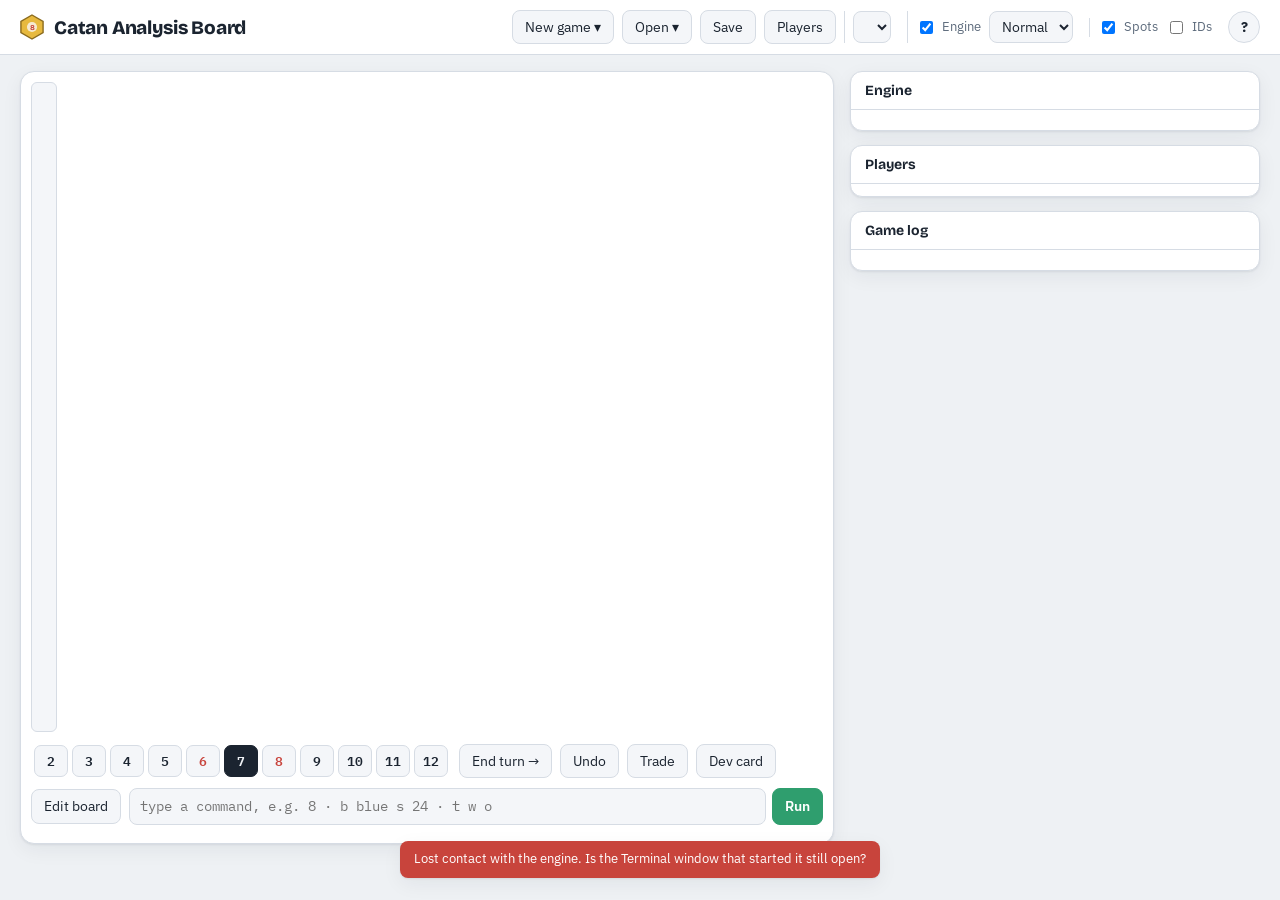
==== commit 3b69465b: "Free control: edit any piece, cards, dev cards, players and the game log - Click any settlement, cit" ====
--- a/catan_ai/catan/gui/index.html
+++ b/catan_ai/catan/gui/index.html
@@ -148,6 +148,13 @@
 .mv .d { font-size: 12px; color: var(--muted); overflow-wrap: anywhere; }
 .play { border: 1px solid var(--line); background: var(--panel); border-radius: 6px; padding: 4px 8px; font-size: 12px; white-space: nowrap; }
 .play:hover { border-color: var(--accent); color: var(--accent); }
+.play.armed { background: var(--accent); border-color: var(--accent); color: var(--accent-ink); font-weight: 600; }
+.res.click { cursor: pointer; }
+.res.click:hover { outline: 2px solid var(--fg); }
+.feed .acts { display: flex; gap: 4px; margin-top: 3px; }
+.feed .acts button { border: 1px solid var(--line); background: var(--panel); border-radius: 5px; padding: 0 6px; font-size: 11px; color: var(--muted); }
+.feed .acts button:hover { border-color: var(--danger); color: var(--danger); }
+.linkbtn { border: 0; background: none; padding: 0; color: var(--accent); text-decoration: underline; font-size: inherit; }
 .analyzing { display: inline-flex; gap: 6px; align-items: center; color: var(--muted); font-size: 12px; }
 .spinner { width: 12px; height: 12px; border: 2px solid var(--line); border-top-color: var(--accent); border-radius: 50%; animation: spin .8s linear infinite; }
 @keyframes spin { to { transform: rotate(360deg) } }
@@ -160,7 +167,7 @@
 .players tr.turn td { background: color-mix(in srgb, var(--accent) 9%, transparent); }
 .players tr[data-actor] { cursor: pointer; }
 .players tr.actor td:first-child { box-shadow: inset 3px 0 0 var(--accent); }
-.pname { display: flex; gap: 6px; align-items: center; font-weight: 600; text-transform: capitalize; }
+.pname { display: flex; gap: 6px; align-items: center; font-weight: 600; }
 .vp { font: 700 16px var(--display); }
 .hand { display: flex; gap: 3px; flex-wrap: wrap; }
 .res { min-width: 26px; padding: 1px 4px; border-radius: 4px; font: 600 11px var(--mono); text-align: center; color: #12202a; }
@@ -209,6 +216,7 @@
     <button class="btn" id="btn-new">New game ▾</button>
     <button class="btn" id="btn-open">Open ▾</button>
     <button class="btn" id="btn-save" title="Download this game as a JSON file">Save</button>
+    <button class="btn" id="btn-players" title="Colours, names and turn order">Players</button>
     <span class="group"><select id="opt-me" title="Your colour: your own hand is tracked exactly"></select></span>
     <span class="group">
       <label class="toggle" for="opt-live" title="Re-analyse after every move"><input type="checkbox" id="opt-live" checked> Engine</label>
@@ -276,17 +284,20 @@
     <h3>Quick start</h3>
     <ol>
       <li><b>Get the board in.</b> Use <i>New game ▾ → Random board</i> to practise, or <i>Open ▾ → Read Colonist screenshot</i> (or drag a screenshot onto the board) for a real game. After a screenshot, the board opens in <b>Edit board</b> mode: click anything that was read wrong.</li>
-      <li><b>Pick your colour</b> in the <i>Me</i> menu. Your own hand is then tracked exactly.</li>
-      <li><b>Setup.</b> If nobody has placed yet, the board walks the snake draft: click a corner for each settlement and an edge for its road. The engine rings its best spots and pays the starting cards.</li>
+      <li><b>Set up the players</b> with <b>Players</b>: colours (black, green… too), names and turn order. Then pick yourself in the <i>Me</i> menu so your own hand is tracked exactly.</li>
+      <li><b>Setup, in any order.</b> Click a player row, then click a corner for a settlement and an edge for a road. Switch players whenever you like. The engine rings the best spots for the selected player, and second settlements collect their starting cards.</li>
       <li><b>Play along.</b> Each turn click the number rolled, click the board for whatever was built, and press <b>End turn</b>. <b>Trade</b> and <b>Dev card</b> cover the rest. The engine updates after every move; <b>▶ play</b> applies a suggestion.</li>
       <li><b>Joining mid-game?</b> Press ✎ next to each player to set their cards and dev cards.</li>
     </ol>
     <h3>Mouse</h3>
     <div class="scroll"><table>
-      <tr><td>Corner</td><td>build a settlement; on your own settlement, upgrade it to a city</td></tr>
-      <tr><td>Edge</td><td>build a road</td></tr>
+      <tr><td>Empty corner / edge</td><td>build a settlement / road for the selected player</td></tr>
+      <tr><td>Any piece</td><td>upgrade, downgrade, remove it, or give it to another player</td></tr>
+      <tr><td>Card count</td><td>add or remove that card for that player (✎ edits the whole hand and dev cards)</td></tr>
+      <tr><td>Game log</td><td><b>✕ delete</b> removes just that move and replays the rest; <b>↶ back to here</b> rewinds the game</td></tr>
+      <tr><td>▶ play</td><td>click once to arm, again to apply: the engine never moves on its own</td></tr>
       <tr><td>Tile</td><td>move the robber and choose who to steal from</td></tr>
-      <tr><td>Player row</td><td>build for that player and show their advice (to log other players' moves)</td></tr>
+      <tr><td>Player row</td><td>select who you are building for; it stays selected until you change it</td></tr>
       <tr><td>Edit board</td><td>tiles: terrain, number, robber · coastal edges: ports · corners and edges: pieces of any colour</td></tr>
     </table></div>
     <h3>Keyboard</h3>
@@ -305,7 +316,8 @@
       <tr><td><code>t w o</code> · <code>t red 4w o</code></td><td>bank or port trade at the best rate</td></tr>
       <tr><td><code>tp red blue 2w o</code></td><td>red gives 2 wood to blue for 1 ore</td></tr>
       <tr><td><code>p red knight</code> · <code>mono w</code> · <code>yop o o</code> · <code>rb</code> · <code>vp</code></td><td>play a dev card</td></tr>
-      <tr><td><code>hand blue 2w o</code> · <code>hand blue 5</code> · <code>devs blue 2 1</code></td><td>set a hand (exact, or just a count) · dev cards held and knights played</td></tr>
+      <tr><td><code>hand blue 2w o</code> · <code>hand blue 5</code> · <code>devs blue 2 1 0</code></td><td>set a hand (exact, or just a count) · dev cards held, knights played, VP cards shown</td></tr>
+      <tr><td><code>name black PrideNL</code> · <code>order red blue black orange</code></td><td>name a player (names work in commands) · set the turn order</td></tr>
       <tr><td><code>tile 4 hills 6</code> · <code>port 20-26 ore</code> · <code>piece 24 red city</code></td><td>fix the board</td></tr>
       <tr><td><code>n</code> · <code>u</code> · <code>help</code></td><td>end turn · undo · list every command</td></tr>
     </table></div>
@@ -320,7 +332,8 @@
 const TERRAIN_RES = { forest: "wood", hills: "brick", pasture: "sheep", fields: "wheat", mountains: "ore", desert: "" };
 const RES_COLOR = { wood: "#3f9a58", brick: "#d27548", sheep: "#a9d46e", wheat: "#f0c84f", ore: "#a3afba", "3:1": "#f4f1ea" };
 const RES_SHORT = { wood: "wo", brick: "br", sheep: "sh", wheat: "wh", ore: "or" };
-const PLAYER = { red: "#d63a3a", blue: "#2f6fdc", orange: "#f08a1c", white: "#f4f4f0" };
+const PLAYER = { red: "#d63a3a", blue: "#2f6fdc", orange: "#f08a1c", white: "#f4f4f0", black: "#2b2d31",
+  green: "#3aa655", purple: "#8e5bd0", brown: "#8b5a2b", pink: "#ec7fb5", gray: "#9aa3ab" };
 const RANK = ["#4cc38a", "#e8b93c", "#8aa2c4", "#b58ad6", "#9aa5b1"];
 const PIPS = { 2: 1, 3: 2, 4: 3, 5: 4, 6: 5, 8: 5, 9: 4, 10: 3, 11: 2, 12: 1 };
 const DEV = [["knight", "Knight"], ["vp", "Victory point"], ["road_building", "Road building"], ["year_of_plenty", "Year of plenty"], ["monopoly", "Monopoly"]];
@@ -338,7 +351,9 @@
 const pct = (x) => (x == null ? "—" : (x * 100).toFixed(1) + "%");
 const cap = (s) => s.charAt(0).toUpperCase() + s.slice(1);
 const player = (c) => S.players.find((p) => p.color === c);
-const dotHtml = (c) => `<span class="dot" style="background:${PLAYER[c]}"></span>`;
+const dotHtml = (c) => `<span class="dot" style="background:${PLAYER[c] || "#888"}"></span>`;
+const pname = (c) => { const p = S && S.players.find((q) => q.color === c); return p && p.name ? esc(p.name) : cap(c); };
+const inkOf = (c) => (["white", "gray", "pink"].includes(c) ? "var(--fg)" : PLAYER[c]);
 const vecStr = (v) => (v.some((n) => n > 0) ? S.resources.map((r, i) => (v[i] ? `${v[i]}${r}` : "")).filter(Boolean).join("+") : "0wood");
 const resKeys = () => S.resources;
 const zeroRes = () => Object.fromEntries(S.resources.map((r) => [r, 0]));
@@ -368,9 +383,8 @@
 
 function setState(state) {
   if (!state || state.offline) return;
-  const turnChanged = !S || S.current !== state.current || S.turn !== state.turn || S.phase !== state.phase;
   S = state;
-  if (turnChanged || !S.order.includes(actor)) actorPinned = false;
+  if (!S.order.includes(actor)) actorPinned = false;   // the selected player stays selected until you change it
   if (!actorPinned) actor = S.setup_next ? S.setup_next[0] : S.current;
   if (S.phase !== "main") freeRoads = 0;
   renderAll();
@@ -577,18 +591,100 @@
   if (editMode) return onEditClick(e);
   if (t.dataset.node !== undefined) {
     const n = Number(t.dataset.node), own = nodeOwner(n);
-    if (own && own[0] === who && own[1] === "s" && S.phase !== "setup") return send(`b ${who} c ${n}`);
-    if (own) return toast(`Corner ${n} already has ${own[0]}'s ${own[1] === "s" ? "settlement" : "city"}. Use Edit board to change it.`);
+    if (own) return piecePop(n, own, e.clientX, e.clientY);
     return send(`b ${who} s ${n}`);
   }
   if (t.dataset.edge !== undefined) {
-    if (freeRoads > 0) { freeRoads--; return send(`b ${who} r ${t.dataset.edge} free`); }
-    return send(`b ${who} r ${t.dataset.edge}`);
+    const ed = Number(t.dataset.edge), own = edgeOwner(ed);
+    if (own) return roadPop(ed, own, e.clientX, e.clientY);
+    if (freeRoads > 0) { freeRoads--; return send(`b ${who} r ${ed} free`); }
+    return send(`b ${who} r ${ed}`);
   }
   if (t.dataset.hex !== undefined) {
     if (S.phase === "setup") return toast("Finish the setup placements first.");
     robberPop(Number(t.dataset.hex), e.clientX, e.clientY);
   }
+}
+
+function piecePop(n, own, x, y) {
+  const [c, kind] = own, isCity = kind === "c";
+  const owners = S.order.filter((o) => o !== c).map((o) => `<button class="opt" data-act="owner" data-arg="${o}">${dotHtml(o)}${pname(o)}</button>`).join("");
+  openPop(`<h4>${dotHtml(c)} ${pname(c)}'s ${isCity ? "city" : "settlement"} · corner ${n}</h4>
+    <div class="menu">
+      ${isCity ? `<button data-act="down">Make it a settlement <span class="sub">no cards change hands</span></button>`
+        : `<button data-act="up">Upgrade to a city <span class="sub">pays 2 wheat + 3 ore</span></button>
+           <button data-act="upfree">Make it a city <span class="sub">free, no cards</span></button>`}
+      <button data-act="remove">Remove it</button>
+    </div>
+    <div class="lbl">Give it to</div><div class="row">${owners}</div>
+    <div class="sub">To take back a build together with its cards, delete it from the game log.</div>`, x, y,
+  (el) => onActs(el, {
+    up: () => send(`b ${c} c ${n}`), upfree: () => send(`piece ${n} ${c} city`), down: () => send(`piece ${n} ${c}`),
+    remove: () => send(`piece ${n} none`), owner: (o) => send(`piece ${n} ${o}${isCity ? " city" : ""}`),
+  }));
+}
+
+function roadPop(e, c, x, y) {
+  const [a, b] = S.topology.edges[e].nodes;
+  const owners = S.order.filter((o) => o !== c).map((o) => `<button class="opt" data-act="owner" data-arg="${o}">${dotHtml(o)}${pname(o)}</button>`).join("");
+  openPop(`<h4>${dotHtml(c)} ${pname(c)}'s road · edge ${e}</h4>
+    <div class="menu"><button data-act="remove">Remove it</button></div>
+    <div class="lbl">Give it to</div><div class="row">${owners}</div>
+    <div class="sub">To take back a build together with its cards, delete it from the game log.</div>`, x, y,
+  (el) => onActs(el, { remove: () => send(`piece ${a}-${b} none`), owner: (o) => send(`piece ${a}-${b} ${o}`) }));
+}
+
+function cardPop(c, r, x, y) {
+  const i = S.resources.indexOf(r);
+  const show = () => { const p = player(c); return p.exact ? String(Math.round(p.hand[i])) : p.hand[i].toFixed(1) + " (estimated)"; };
+  const go = async (cmd) => { const res = await send(cmd, true); if (res && res.ok) cardPop(c, r, x, y); };
+  openPop(`<h4>${dotHtml(c)} ${pname(c)} · <span class="swatch" style="background:${RES_COLOR[r]}"></span>${r}: ${show()}</h4>
+    <div class="row"><button class="opt" data-act="minus">− 1 ${r}</button><button class="opt" data-act="plus">+ 1 ${r}</button>
+      <span class="sub">cards move to / from the bank</span></div>
+    <div class="row"><button class="btn" data-act="hand">Edit whole hand and dev cards…</button><span class="spacer"></span><button class="btn" data-act="close">Done</button></div>`, x, y,
+  (el) => onActs(el, { minus: () => go(`l ${c} ${r}`), plus: () => go(`g ${c} ${r}`), hand: () => handPop(c, x, y), close: closePop }));
+}
+
+function playersPop(x, y) {
+  const rows = S.order.map((c) => ({ old: c, color: c, name: player(c).name || "" }));
+  const draw = () => openPop(`<h4>Players · colours, names and turn order</h4>
+    ${rows.map((r, i) => `<div class="row" data-row="${i}">
+        <span style="width:18px" class="sub">${i + 1}.</span>${dotHtml(r.color)}
+        <select data-colour="${i}">${S.palette.map((p) => `<option value="${p}" ${p === r.color ? "selected" : ""} ${rows.some((o, j) => j !== i && o.color === p) ? "disabled" : ""}>${p}</option>`).join("")}</select>
+        <input data-name="${i}" value="${esc(r.name)}" placeholder="name (optional)" maxlength="24" style="width:130px;padding:5px 8px;border-radius:7px;border:1px solid var(--line);background:var(--panel-2)">
+        <button class="opt" data-act="upr" data-arg="${i}" ${i === 0 ? "disabled" : ""} title="earlier in the turn order">▲</button>
+        <button class="opt" data-act="downr" data-arg="${i}" ${i === rows.length - 1 ? "disabled" : ""} title="later in the turn order">▼</button>
+      </div>`).join("")}
+    <div class="sub">Changing a colour updates every piece and every logged move. Names can be used in commands too.</div>
+    <div class="foot"><button class="btn" data-act="close">Cancel</button><button class="btn primary" data-act="save">Save</button></div>`, x, y, (el) => {
+    el.querySelectorAll("[data-colour]").forEach((s2) => s2.addEventListener("change", () => { rows[+s2.dataset.colour].color = s2.value; sync(el); draw(); }));
+    onActs(el, {
+      upr: (i) => { sync(el); i = +i; [rows[i - 1], rows[i]] = [rows[i], rows[i - 1]]; draw(); },
+      downr: (i) => { sync(el); i = +i; [rows[i + 1], rows[i]] = [rows[i], rows[i + 1]]; draw(); },
+      close: closePop,
+      save: async () => {
+        sync(el);
+        const colors = Object.fromEntries(rows.map((r) => [r.old, r.color]));
+        const names = Object.fromEntries(rows.map((r) => [r.color, r.name]));
+        const res = await api("/api/players", { colors, names, order: rows.map((r) => r.color) });
+        if (!res.ok) return toast(res.error, 6000, true);
+        closePop(); showProblems(res); setState(res.state); toast("Players updated.");
+      },
+    });
+  });
+  const sync = (el) => el.querySelectorAll("[data-name]").forEach((inp) => { rows[+inp.dataset.name].name = inp.value; });
+  draw();
+}
+
+function showProblems(res) {
+  if (res.problems && res.problems.length) toast(res.problems.join(" · "), 9000, true);
+}
+
+async function logAction(kind, id) {
+  const res = await api(`/api/log/${kind}`, { id: Number(id) });
+  if (!res.ok) return toast(res.error, 6000, true);
+  setState(res.state);
+  if (res.problems && res.problems.length) showProblems(res); else toast(res.message);
 }
 
 function robberPop(h, x, y) {
@@ -737,21 +833,21 @@
 
 function handPop(c, x, y) {
   const p = player(c), vals = Object.fromEntries(resKeys().map((r, i) => [r, Math.round(p.hand[i])]));
-  const dev = { dev: p.dev, knights: p.knights }, count = { n: p.cards };
-  openPop(`<h4>${dotHtml(c)} ${cap(c)} · cards and dev cards</h4>
+  const dev = { dev: p.dev, knights: p.knights, vp: p.vp_cards }, count = { n: p.cards };
+  openPop(`<h4>${dotHtml(c)} ${pname(c)} · cards and dev cards</h4>
     <div class="lbl">Exact hand</div><div id="hx">${stepperHtml(resKeys(), vals, resLabels())}</div>
     <div class="foot"><button class="btn primary" data-act="exact">Set exact hand</button></div>
     <div class="lbl">Or just how many cards (types unknown)</div>
     <div class="row" id="cnt">${stepperHtml(["n"], count, ["cards"])}<button class="btn" data-act="count">Set count</button></div>
     <div class="lbl">Dev cards</div>
-    <div class="row" id="dv">${stepperHtml(["dev", "knights"], dev, ["unplayed", "knights played"])}<button class="btn" data-act="dev">Save</button></div>`, x, y, (el) => {
+    <div class="row" id="dv">${stepperHtml(["dev", "knights", "vp"], dev, ["unplayed", "knights played", "VP shown"])}<button class="btn" data-act="dev">Save</button></div>`, x, y, (el) => {
     bindSteppers(el.querySelector("#hx"), vals);
     bindSteppers(el.querySelector("#cnt"), count);
     bindSteppers(el.querySelector("#dv"), dev);
     onActs(el, {
       exact: () => send(`hand ${c} ${vecStr(resKeys().map((r) => vals[r]))}`),
       count: () => send(`hand ${c} ${count.n}`),
-      dev: () => send(`devs ${c} ${dev.dev} ${dev.knights}`),
+      dev: () => send(`devs ${c} ${dev.dev} ${dev.knights} ${dev.vp}`),
     });
   });
 }
@@ -794,14 +890,14 @@
 // ---------------------------------------------------------------- panels
 function renderStatus() {
   const cur = S.current, ph = S.phase;
-  const what = ph === "setup" ? `places a ${S.setup_next[1]}` : ph === "main" ? (S.last_roll ? "builds and trades" : "to roll")
+  const what = ph === "setup" ? `setup (any order)` : ph === "main" ? (S.last_roll ? "builds and trades" : "to roll")
     : ph === "discard" ? "· discards" : "· moves the robber";
   $("status").innerHTML = `
     <span class="chip">Turn <b>${S.turn}</b></span>
-    <span class="chip ${ph === "setup" ? "setup" : ph === "main" ? "" : "alert"}">${dotHtml(cur)}<b>${cap(cur)}</b>&nbsp;${what}</span>
+    <span class="chip ${ph === "setup" ? "setup" : ph === "main" ? "" : "alert"}">${dotHtml(cur)}<b>${pname(cur)}</b>&nbsp;${what}</span>
     ${S.last_roll && ph !== "setup" ? `<span class="chip">Rolled <b>${S.last_roll}</b></span>` : ""}`;
   const me = $("opt-me");
-  me.innerHTML = `<option value="">Me: pick your colour</option>` + S.order.map((c) => `<option value="${c}" ${S.perspective === c ? "selected" : ""}>Me: ${c}</option>`).join("");
+  me.innerHTML = `<option value="">Me: pick your colour</option>` + S.order.map((c) => `<option value="${c}" ${S.perspective === c ? "selected" : ""}>Me: ${player(c).name ? esc(player(c).name) + " (" + c + ")" : c}</option>`).join("");
   me.classList.toggle("needs", !S.perspective);
   $("btn-undo").disabled = !S.can_undo;
   $("btn-next").disabled = ph === "setup";
@@ -820,8 +916,8 @@
       <span class="warns">Board check: ${S.board_warnings.length ? S.board_warnings.map(esc).join(" · ") : "looks like a standard board."}</span>`;
   } else if (S.phase === "setup") {
     cls = "setup";
-    const [c, kind] = S.setup_next;
-    html = `<span class="msg"><b>Setup</b> · ${dotHtml(c)} <b>${cap(c)}</b> places a ${kind}: click ${kind === "settlement" ? "an empty corner" : "an edge touching the new settlement"}. The numbered rings are the engine's picks. Second settlements collect their starting cards automatically.</span>`;
+    const a = actor || S.current, pend = player(a).pending_setup;
+    html = `<span class="msg"><b>Setup, in any order.</b> Placing for ${dotHtml(a)} <b>${pname(a)}</b>${pend ? `: next a ${pend}` : " (done)"}. Click a player row to place for someone else. Rings show the engine's picks for this player; second settlements collect their starting cards automatically.</span>`;
   } else if (S.phase === "discard") {
     cls = "alert";
     const picks = A && !isStale() ? A.moves.filter((m) => m.events[0] && m.events[0].type === "discard") : [];
@@ -847,7 +943,8 @@
     pick: (c) => { const m = A.moves.find((mm) => mm.events[0] && mm.events[0].player === c && mm.events[0].type === "discard"); if (m) applyEvents(m.events, m.label); },
   });
   const a = actor || S.current;
-  $("hint").innerHTML = editMode ? "" : `Corner = settlement (your own settlement → city) · edge = road · tile = robber. Building for ${dotHtml(a)} <b>${cap(a)}</b> <span class="sub">(click a player row to switch)</span> · <kbd>?</kbd> help`;
+  $("hint").innerHTML = editMode ? "" : `Empty corner = settlement · empty edge = road · tile = robber · click any piece to change or remove it · click a card count to add/remove cards. Building for ${dotHtml(a)} <b>${pname(a)}</b>${actorPinned ? ` <button class="linkbtn" id="follow">follow the turn instead</button>` : ` <span class="sub">(click a player row to switch)</span>`} · <kbd>?</kbd> help`;
+  const fb = $("follow"); if (fb) fb.onclick = () => { actorPinned = false; actor = S.setup_next ? S.setup_next[0] : S.current; renderAll(); if (opt.live) analyze(); };
 }
 
 function renderDice() {
@@ -860,14 +957,14 @@
   const rows = S.players.map((p) => {
     const hand = S.resources.map((r, i) => {
       const v = p.hand[i], txt = p.exact ? String(Math.round(v)) : v.toFixed(1);
-      return `<span class="res ${v < 0.05 ? "zero" : ""}" style="background:${RES_COLOR[r]}" title="${r}">${txt}</span>`;
+      return `<span class="res click ${v < 0.05 ? "zero" : ""}" data-card="${p.color}|${r}" style="background:${RES_COLOR[r]}" title="${r}: click to add or remove">${txt}</span>`;
     }).join("");
     const tags = [p.longest_road ? `<span class="tag on">Longest road</span>` : "", p.largest_army ? `<span class="tag on">Largest army</span>` : "",
       ...p.ports.map((t) => `<span class="tag">${t === "3:1" ? "3:1" : "2:1 " + RES_SHORT[t]}</span>`)].join(" ");
     const score = fresh && A.scores ? A.scores[p.color] : null;
     return `<tr class="${p.color === S.current ? "turn" : ""} ${p.color === actor ? "actor" : ""}" data-actor="${p.color}">
-      <td><div class="pname">${dotHtml(p.color)}${p.color}${S.perspective === p.color ? ' <span class="tag">me</span>' : ""}</div>
-          <div class="sub">${p.settlements.length}S ${p.cities.length}C ${p.roads.length}R · road ${p.road_length} · K${p.knights} · dev ${p.dev}</div></td>
+      <td><div class="pname">${dotHtml(p.color)}${p.name ? `${esc(p.name)} <span class="sub">${p.color}</span>` : cap(p.color)}${S.perspective === p.color ? ' <span class="tag">me</span>' : ""}</div>
+          <div class="sub">${p.settlements.length}S ${p.cities.length}C ${p.roads.length}R · road ${p.road_length} · K${p.knights} · dev ${p.dev}${p.vp_cards ? ` · VP card ${p.vp_cards}` : ""}</div></td>
       <td class="vp" title="victory points${p.hidden_vp >= 0.1 ? " (+ likely hidden VP cards)" : ""}">${p.vp}${p.hidden_vp >= 0.1 ? `<span class="sub">+${p.hidden_vp}</span>` : ""}</td>
       <td><div class="hand">${hand}</div><div class="sub">${p.cards} cards${p.exact ? "" : " · estimated"}${score != null ? ` · eval ${score}` : ""}</div><div>${tags}</div></td>
       <td><button class="edit-btn" data-hand="${p.color}" title="Set ${p.color}'s cards and dev cards">✎</button></td>
@@ -878,9 +975,12 @@
 }
 
 function renderFeed() {
+  const moves = (f) => f.kind === "command" || f.kind === "apply";
   $("feed").innerHTML = S.feed.slice().reverse().map((f) =>
-    `<li class="${f.ok ? "" : "err"}"><span class="n">T${f.turn}</span><div><code>${esc(f.line)}</code><div class="m">${esc(f.message)}</div></div></li>`).join("")
-    || `<li><span class="n"></span><div class="m">Moves appear here. Press <kbd>?</kbd> for a quick tour.</div></li>`;
+    `<li class="${f.ok ? "" : "err"}"><span class="n">T${f.turn}</span><div><code>${esc(f.line)}</code><div class="m">${esc(f.message || "")}</div>
+      <div class="acts"><button data-del="${f.id}" title="${moves(f) ? "Delete just this move; the rest of the game is replayed without it" : "Remove this line"}">✕ delete</button>
+      ${moves(f) ? `<button data-rewind="${f.id}" title="Go back to just before this move (it and everything after is removed)">↶ back to here</button>` : ""}</div></div></li>`).join("")
+    || `<li><span class="n"></span><div class="m">Moves appear here. Each one can be deleted or rewound. Press <kbd>?</kbd> for a quick tour.</div></li>`;
 }
 
 function renderEngine() {
@@ -891,7 +991,7 @@
   if (!A) { bd.innerHTML = `<div class="sub">${opt.live ? "Starting the engine…" : `<button class="btn primary" data-act="analyze">Analyse position</button>`}</div>`; onActs(bd, { analyze }); return; }
   const best = A.moves[0], setup = A.phase === "setup";
   const winTxt = setup ? "Setup" : A.prelim ? "~" + pct(A.win) : pct(A.win);
-  const col = PLAYER[A.player] === "#f4f4f0" ? "var(--fg)" : PLAYER[A.player];
+  const col = inkOf(A.player);
   const lines = A.moves.map((m, i) => `
     <li>
       <span class="rank" style="background:${RANK[i] || RANK[4]}">${i + 1}</span>
@@ -902,7 +1002,7 @@
   bd.innerHTML = `<div style="${stale ? "opacity:.5" : ""}">
       <div class="verdict">
         <div class="big" style="color:${col}">${winTxt}</div>
-        <div class="who">${setup ? `placement advice for <b>${cap(A.player)}</b>` : `win chance for <b>${cap(A.player)}</b>`}<br>position score ${A.position_score}</div>
+        <div class="who">${setup ? `placement advice for <b>${pname(A.player)}</b>` : `win chance for <b>${pname(A.player)}</b>`}<br>position score ${A.position_score}</div>
         ${best ? `<div class="best">Best: ${esc(best.label)}</div>` : ""}
       </div>
       <ol class="lines">${lines}</ol>
@@ -911,7 +1011,15 @@
       ${A.notes.map((n) => `<div class="notes">${esc(n)}</div>`).join("")}
       ${opt.live ? "" : `<div style="margin-top:10px"><button class="btn" data-act="analyze">Analyse again</button></div>`}
     </div>`;
-  onActs(bd, { analyze, play: (i, b) => { const [x, y] = anchorOf(b); playMove(A.moves[Number(i)], x - 220, y); } });
+  onActs(bd, { analyze, play: (i, b) => {
+    if (!b.classList.contains("armed")) {           // nothing is applied without a second click
+      bd.querySelectorAll(".play.armed").forEach((o) => { o.classList.remove("armed"); o.textContent = "▶ play"; });
+      b.classList.add("armed"); b.textContent = "Apply?";
+      setTimeout(() => { if (b.isConnected) { b.classList.remove("armed"); b.textContent = "▶ play"; } }, 4000);
+      return;
+    }
+    const [x, y] = anchorOf(b); playMove(A.moves[Number(i)], x - 220, y);
+  } });
 }
 
 function renderEval() {
@@ -942,16 +1050,23 @@
 });
 $("dice").addEventListener("click", (e) => { const b = e.target.closest("[data-roll]"); if (b && !b.disabled) send(`d ${b.dataset.roll}`); });
 $("btn-next").addEventListener("click", () => { freeRoads = 0; send("n"); });
-$("btn-undo").addEventListener("click", async () => { const r = await api("/api/undo", {}); if (r.ok) { toast(r.message); setState(r.state); } });
+$("btn-undo").addEventListener("click", async () => { const r = await api("/api/undo", {}); if (r.ok) { toast(r.message); setState(r.state); showProblems(r); } });
 $("btn-edit").addEventListener("click", () => setEdit(!editMode));
-for (const [id, fn] of [["btn-trade", tradePop], ["btn-dev", devPop], ["btn-new", newGamePop], ["btn-open", openMenuPop]]) {
+for (const [id, fn] of [["btn-trade", tradePop], ["btn-dev", devPop], ["btn-new", newGamePop], ["btn-open", openMenuPop], ["btn-players", playersPop]]) {
   $(id).dataset.pop = "1";
   $(id).addEventListener("click", (e) => { if (!S) return; const [x, y] = anchorOf(e.currentTarget); fn(x, y); });
 }
 $("btn-help").addEventListener("click", () => $("help").showModal());
+$("feed").addEventListener("click", (e) => {
+  const d = e.target.closest("[data-del]"), r = e.target.closest("[data-rewind]");
+  if (d) logAction("delete", d.dataset.del);
+  if (r) logAction("rewind", r.dataset.rewind);
+});
 $("help-close").addEventListener("click", () => $("help").close());
 $("cmdform").addEventListener("submit", (e) => { e.preventDefault(); const v = $("cmd").value.trim(); if (v) { send(v); $("cmd").value = ""; } });
 $("players").addEventListener("click", (e) => {
+  const cb = e.target.closest("[data-card]");
+  if (cb) { const [c, r] = cb.dataset.card.split("|"); const [x, y] = anchorOf(cb); return cardPop(c, r, x - 120, y); }
   const hb = e.target.closest("[data-hand]");
   if (hb) { const [x, y] = anchorOf(hb); return handPop(hb.dataset.hand, x - 320, y); }
   const tr = e.target.closest("tr[data-actor]"); if (!tr) return;
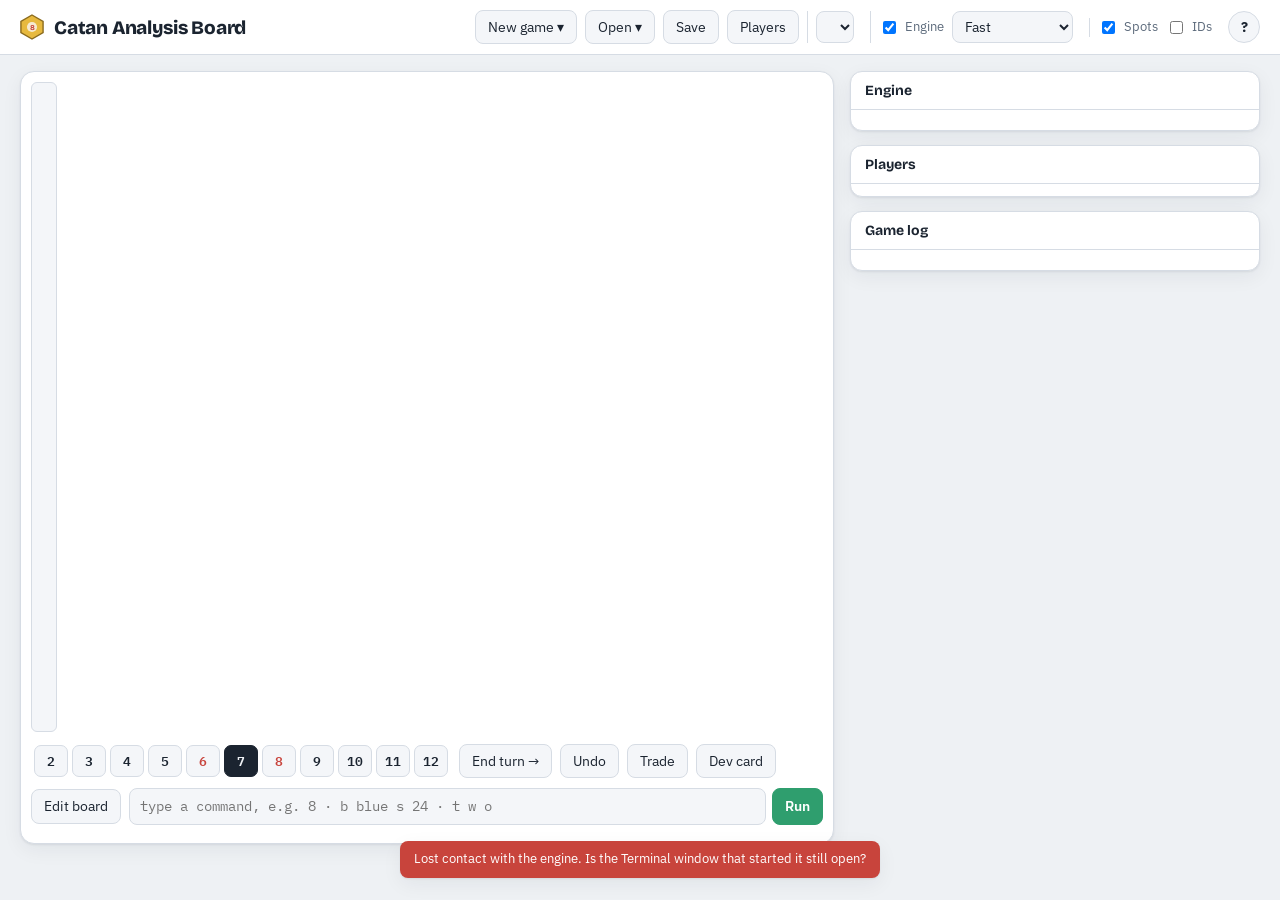
==== commit b81d1b91: "Snake-draft turn manager, narrated event parser and fast bitboard engine - Turn manager: snake draft" ====
--- a/catan_ai/catan/gui/index.html
+++ b/catan_ai/catan/gui/index.html
@@ -220,11 +220,10 @@
     <span class="group"><select id="opt-me" title="Your colour: your own hand is tracked exactly"></select></span>
     <span class="group">
       <label class="toggle" for="opt-live" title="Re-analyse after every move"><input type="checkbox" id="opt-live" checked> Engine</label>
-      <select id="opt-depth" title="How many simulated games per candidate move">
-        <option value="0">Instant</option>
-        <option value="40">Fast</option>
-        <option value="80" selected>Normal</option>
-        <option value="200">Deep</option>
+      <select id="opt-depth" title="Fast: expectimax in milliseconds. Simulate: Monte Carlo games per move (slower, more memory)">
+        <option value="0" selected>Fast</option>
+        <option value="80">Simulate 80</option>
+        <option value="200">Simulate 200</option>
       </select>
     </span>
     <span class="group">
@@ -285,7 +284,7 @@
     <ol>
       <li><b>Get the board in.</b> Use <i>New game ▾ → Random board</i> to practise, or <i>Open ▾ → Read Colonist screenshot</i> (or drag a screenshot onto the board) for a real game. After a screenshot, the board opens in <b>Edit board</b> mode: click anything that was read wrong.</li>
       <li><b>Set up the players</b> with <b>Players</b>: colours (black, green… too), names and turn order. Then pick yourself in the <i>Me</i> menu so your own hand is tracked exactly.</li>
-      <li><b>Setup, in any order.</b> Click a player row, then click a corner for a settlement and an edge for a road. Switch players whenever you like. The engine rings the best spots for the selected player, and second settlements collect their starting cards.</li>
+      <li><b>Setup (snake draft).</b> Click the first player's row, then a corner for their settlement and an edge for their road; the turn order rotates to start with them and the board follows 1→4 then 4→1. The engine rings the best spots, and second settlements collect their starting cards. Prefer free placement? Players → untick "Snake draft".</li>
       <li><b>Play along.</b> Each turn click the number rolled, click the board for whatever was built, and press <b>End turn</b>. <b>Trade</b> and <b>Dev card</b> cover the rest. The engine updates after every move; <b>▶ play</b> applies a suggestion.</li>
       <li><b>Joining mid-game?</b> Press ✎ next to each player to set their cards and dev cards.</li>
     </ol>
@@ -318,6 +317,10 @@
       <tr><td><code>p red knight</code> · <code>mono w</code> · <code>yop o o</code> · <code>rb</code> · <code>vp</code></td><td>play a dev card</td></tr>
       <tr><td><code>hand blue 2w o</code> · <code>hand blue 5</code> · <code>devs blue 2 1 0</code></td><td>set a hand (exact, or just a count) · dev cards held, knights played, VP cards shown</td></tr>
       <tr><td><code>name black PrideNL</code> · <code>order red blue black orange</code></td><td>name a player (names work in commands) · set the turn order</td></tr>
+      <tr><td><code>rules vp=12 discard=9 friendly=on setup=snake</code></td><td>room rules: VP to win, discard limit, friendly robber, setup snake/free</td></tr>
+      <tr><td><code>first blue</code></td><td>who places first (otherwise the first settlement decides)</td></tr>
+      <tr><td><code>white rolls 8</code> · <code>white rolled 7 -&gt; robber to 11 steal from blue</code></td><td>narrate events as they happen</td></tr>
+      <tr><td><code>blue builds road 38</code> · <code>orange buys dev card</code> · <code>red plays knight to (0,-1) steal from blue</code></td><td>builds, dev cards, knights; also <code>blue discards 2 wood ore</code>, <code>red trades 4 wood for ore</code></td></tr>
       <tr><td><code>tile 4 hills 6</code> · <code>port 20-26 ore</code> · <code>piece 24 red city</code></td><td>fix the board</td></tr>
       <tr><td><code>n</code> · <code>u</code> · <code>help</code></td><td>end turn · undo · list every command</td></tr>
     </table></div>
@@ -341,9 +344,10 @@
 
 let S = null, A = null;
 let actor = null, actorPinned = false;
-let seq = 0, analyzing = false, editMode = false, freeRoads = 0;
-const opt = { live: true, heat: true, ids: false, depth: 80 };
+let seq = 0, analyzing = false, editMode = false, freeRoads = 0, armed = null;
+const opt = { live: true, heat: true, ids: false, depth: 0 };
 try { Object.assign(opt, JSON.parse(localStorage.getItem("catan-opts") || "{}")); } catch (e) { /* storage blocked */ }
+if (![0, 80, 200].includes(Number(opt.depth))) opt.depth = 0;   // older saved settings
 const saveOpts = () => { try { localStorage.setItem("catan-opts", JSON.stringify(opt)); } catch (e) { /* ignore */ } };
 
 const $ = (id) => document.getElementById(id);
@@ -381,10 +385,14 @@
   toast.t = setTimeout(() => ($("toast-host").innerHTML = ""), ms);
 }
 
+const snakeLocked = () => S.phase === "setup" && S.rules.snake_setup && S.order_locked;
+
 function setState(state) {
   if (!state || state.offline) return;
+  if (!S || state.version !== S.version) armed = null;
   S = state;
   if (!S.order.includes(actor)) actorPinned = false;   // the selected player stays selected until you change it
+  if (snakeLocked()) actorPinned = false;            // snake draft: the draft decides who places next
   if (!actorPinned) actor = S.setup_next ? S.setup_next[0] : S.current;
   if (S.phase !== "main") freeRoads = 0;
   renderAll();
@@ -417,12 +425,12 @@
   analyzing = true; renderEngine();
   const body = { player: actor, top_k: 5 };
   const deep = opt.depth > 0 && S.phase !== "setup";
-  if (deep) {
-    const quick = await api("/api/analyze", { ...body, rollouts: 0 });
+  if (deep) {   // fast answer first, then the simulation refines it
+    const quick = await api("/api/analyze", { ...body, mode: "fast" });
     if (id !== seq) return;
     if (quick.ok) { A = quick.analysis; A.prelim = true; renderAnalysis(); }
   }
-  const res = await api("/api/analyze", { ...body, rollouts: deep ? opt.depth : 0 });
+  const res = await api("/api/analyze", deep ? { ...body, mode: "sim", rollouts: opt.depth } : { ...body, mode: "fast" });
   if (id !== seq) return;
   analyzing = false;
   if (res.ok) A = res.analysis;
@@ -647,6 +655,7 @@
 
 function playersPop(x, y) {
   const rows = S.order.map((c) => ({ old: c, color: c, name: player(c).name || "" }));
+  const rules = { ...S.rules };
   const draw = () => openPop(`<h4>Players · colours, names and turn order</h4>
     ${rows.map((r, i) => `<div class="row" data-row="${i}">
         <span style="width:18px" class="sub">${i + 1}.</span>${dotHtml(r.color)}
@@ -656,7 +665,14 @@
         <button class="opt" data-act="downr" data-arg="${i}" ${i === rows.length - 1 ? "disabled" : ""} title="later in the turn order">▼</button>
       </div>`).join("")}
     <div class="sub">Changing a colour updates every piece and every logged move. Names can be used in commands too.</div>
+    <div class="lbl">Room rules (match your Colonist room)</div>
+    <div id="rules">${stepperHtml(["vp_target", "discard_limit"], rules, ["VP to win", "discard above"])}</div>
+    <label class="toggle" for="r-friendly"><input type="checkbox" id="r-friendly" ${rules.friendly_robber ? "checked" : ""}> Friendly robber (can't rob players with 2 VP or less)</label>
+    <label class="toggle" for="r-snake"><input type="checkbox" id="r-snake" ${rules.snake_setup ? "checked" : ""}> Snake draft setup (1→4 then 4→1; off = place in any order)</label>
     <div class="foot"><button class="btn" data-act="close">Cancel</button><button class="btn primary" data-act="save">Save</button></div>`, x, y, (el) => {
+    bindSteppers(el.querySelector("#rules"), rules, null, () => 30);
+    el.querySelector("#r-friendly").addEventListener("change", (ev) => { rules.friendly_robber = ev.target.checked; });
+    el.querySelector("#r-snake").addEventListener("change", (ev) => { rules.snake_setup = ev.target.checked; });
     el.querySelectorAll("[data-colour]").forEach((s2) => s2.addEventListener("change", () => { rows[+s2.dataset.colour].color = s2.value; sync(el); draw(); }));
     onActs(el, {
       upr: (i) => { sync(el); i = +i; [rows[i - 1], rows[i]] = [rows[i], rows[i - 1]]; draw(); },
@@ -666,7 +682,8 @@
         sync(el);
         const colors = Object.fromEntries(rows.map((r) => [r.old, r.color]));
         const names = Object.fromEntries(rows.map((r) => [r.color, r.name]));
-        const res = await api("/api/players", { colors, names, order: rows.map((r) => r.color) });
+        rules.vp_target = Math.max(3, rules.vp_target); rules.discard_limit = Math.max(3, rules.discard_limit);
+        const res = await api("/api/players", { colors, names, order: rows.map((r) => r.color), rules });
         if (!res.ok) return toast(res.error, 6000, true);
         closePop(); showProblems(res); setState(res.state); toast("Players updated.");
       },
@@ -689,6 +706,8 @@
 
 function robberPop(h, x, y) {
   if (h === S.robber) return toast("The robber is already on that tile.");
+  if (S.friendly_blocked && S.friendly_blocked[h] !== undefined)
+    return toast(`Friendly robber: this tile touches ${S.friendly_blocked[h]} (2 VP or less). Pick another tile.`, 5000, true);
   const thief = S.phase === "robber" ? S.current : (actor || S.current), victims = new Set();
   for (const n of S.topology.hex_nodes[h]) { const o = nodeOwner(n); if (o && o[0] !== thief) victims.add(o[0]); }
   const tile = S.tiles[h];
@@ -890,12 +909,13 @@
 // ---------------------------------------------------------------- panels
 function renderStatus() {
   const cur = S.current, ph = S.phase;
-  const what = ph === "setup" ? `setup (any order)` : ph === "main" ? (S.last_roll ? "builds and trades" : "to roll")
+  const what = ph === "setup" ? (S.rules.snake_setup ? `setup · snake round ${S.setup_round || 1}` : `setup (any order)`) : ph === "main" ? (S.last_roll ? "builds and trades" : "to roll")
     : ph === "discard" ? "· discards" : "· moves the robber";
   $("status").innerHTML = `
     <span class="chip">Turn <b>${S.turn}</b></span>
     <span class="chip ${ph === "setup" ? "setup" : ph === "main" ? "" : "alert"}">${dotHtml(cur)}<b>${pname(cur)}</b>&nbsp;${what}</span>
-    ${S.last_roll && ph !== "setup" ? `<span class="chip">Rolled <b>${S.last_roll}</b></span>` : ""}`;
+    ${S.last_roll && ph !== "setup" ? `<span class="chip">Rolled <b>${S.last_roll}</b></span>` : ""}
+    ${S.rules.vp_target !== 10 || S.rules.discard_limit !== 7 || S.rules.friendly_robber ? `<span class="chip" title="room rules (Players to change)">${S.rules.vp_target} VP · discard &gt;${S.rules.discard_limit}${S.rules.friendly_robber ? " · friendly robber" : ""}</span>` : ""}`;
   const me = $("opt-me");
   me.innerHTML = `<option value="">Me: pick your colour</option>` + S.order.map((c) => `<option value="${c}" ${S.perspective === c ? "selected" : ""}>Me: ${player(c).name ? esc(player(c).name) + " (" + c + ")" : c}</option>`).join("");
   me.classList.toggle("needs", !S.perspective);
@@ -914,10 +934,20 @@
     html = `<span class="msg"><b>Editing the board.</b> Click a tile for its terrain, number or the robber; a coastal edge for ports; a corner or edge for pieces of any colour. Nothing here costs cards.</span>
       <button class="btn" data-act="done">Done editing</button>
       <span class="warns">Board check: ${S.board_warnings.length ? S.board_warnings.map(esc).join(" · ") : "looks like a standard board."}</span>`;
+  } else if (S.winner) {
+    cls = "setup";
+    html = `<span class="msg"><b>Game over:</b> <b>${pname(S.winner)}</b> has reached ${S.rules.vp_target} VP. You can keep logging, undo, or start a new game.</span>`;
   } else if (S.phase === "setup") {
     cls = "setup";
     const a = actor || S.current, pend = player(a).pending_setup;
-    html = `<span class="msg"><b>Setup, in any order.</b> Placing for ${dotHtml(a)} <b>${pname(a)}</b>${pend ? `: next a ${pend}` : " (done)"}. Click a player row to place for someone else. Rings show the engine's picks for this player; second settlements collect their starting cards automatically.</span>`;
+    if (!S.rules.snake_setup) {
+      html = `<span class="msg"><b>Setup, in any order.</b> Placing for ${dotHtml(a)} <b>${pname(a)}</b>${pend ? `: next a ${pend}` : " (done)"}. Click a player row to place for someone else. Rings show the engine's picks for this player; second settlements collect their starting cards automatically.</span>`;
+    } else if (!S.order_locked) {
+      html = `<span class="msg"><b>Setup · snake draft.</b> Click the player who places first (row), then their settlement: that sets the turn order (${S.order.map(pname).join(" → ")}, rotated to start there). Placing for ${dotHtml(a)} <b>${pname(a)}</b>.</span>`;
+    } else {
+      const [c, item] = S.setup_next || [a, pend];
+      html = `<span class="msg"><b>Setup · snake round ${S.setup_round || 1}</b> (${S.setup_round === 2 ? [...S.order].reverse().map(pname).join(" → ") : S.order.map(pname).join(" → ")}). Next: ${dotHtml(c)} <b>${pname(c)}</b> places a <b>${item}</b>. Rings show the engine's picks; the second settlement collects its starting cards. Players → untick "Snake draft" to place freely.</span>`;
+    }
   } else if (S.phase === "discard") {
     cls = "alert";
     const picks = A && !isStale() ? A.moves.filter((m) => m.events[0] && m.events[0].type === "discard") : [];
@@ -987,7 +1017,7 @@
   const bd = $("engine-bd"), stale = isStale();
   const noise = A && A.rollouts ? ` · ±${(100 / Math.sqrt(A.rollouts)).toFixed(0)}%` : "";
   $("engine-meta").innerHTML = analyzing ? `<span class="analyzing"><span class="spinner"></span>${A && A.prelim && !stale ? "quick look done, simulating…" : "thinking…"}</span>`
-    : A ? `${A.rollouts ? A.rollouts + " games per move" : "instant"}${noise} · ${A.seconds}s` : "";
+    : A ? `${A.engine === "fast" ? "fast expectimax" : A.rollouts ? A.rollouts + " games per move" : "instant"}${noise} · ${A.seconds}s` : "";
   if (!A) { bd.innerHTML = `<div class="sub">${opt.live ? "Starting the engine…" : `<button class="btn primary" data-act="analyze">Analyse position</button>`}</div>`; onActs(bd, { analyze }); return; }
   const best = A.moves[0], setup = A.phase === "setup";
   const winTxt = setup ? "Setup" : A.prelim ? "~" + pct(A.win) : pct(A.win);
@@ -1011,14 +1041,23 @@
       ${A.notes.map((n) => `<div class="notes">${esc(n)}</div>`).join("")}
       ${opt.live ? "" : `<div style="margin-top:10px"><button class="btn" data-act="analyze">Analyse again</button></div>`}
     </div>`;
+  // nothing is applied without a second click; the armed move survives the engine refreshing the list
+  if (armed && Date.now() - armed.at < 5000) {
+    const j = A.moves.findIndex((m) => m.label === armed.label);
+    const btn = j >= 0 && bd.querySelector(`[data-act=play][data-arg="${j}"]`);
+    if (btn) { btn.classList.add("armed"); btn.textContent = "Apply?"; }
+  }
   onActs(bd, { analyze, play: (i, b) => {
-    if (!b.classList.contains("armed")) {           // nothing is applied without a second click
+    const m = A.moves[Number(i)];
+    if (!(armed && armed.label === m.label && Date.now() - armed.at < 5000)) {
+      armed = { label: m.label, at: Date.now() };
       bd.querySelectorAll(".play.armed").forEach((o) => { o.classList.remove("armed"); o.textContent = "▶ play"; });
       b.classList.add("armed"); b.textContent = "Apply?";
-      setTimeout(() => { if (b.isConnected) { b.classList.remove("armed"); b.textContent = "▶ play"; } }, 4000);
+      setTimeout(() => { if (armed && Date.now() - armed.at >= 5000 && b.isConnected) { armed = null; b.classList.remove("armed"); b.textContent = "▶ play"; } }, 5100);
       return;
     }
-    const [x, y] = anchorOf(b); playMove(A.moves[Number(i)], x - 220, y);
+    armed = null;
+    const [x, y] = anchorOf(b); playMove(m, x - 220, y);
   } });
 }
 
@@ -1070,6 +1109,7 @@
   const hb = e.target.closest("[data-hand]");
   if (hb) { const [x, y] = anchorOf(hb); return handPop(hb.dataset.hand, x - 320, y); }
   const tr = e.target.closest("tr[data-actor]"); if (!tr) return;
+  if (snakeLocked() && tr.dataset.actor !== actor) return toast(`Snake draft: ${pname(actor)} places next. Untick "Snake draft" in Players to place freely.`, 5000);
   actor = tr.dataset.actor; actorPinned = actor !== S.current;
   renderAll(); if (opt.live) analyze();
 });
